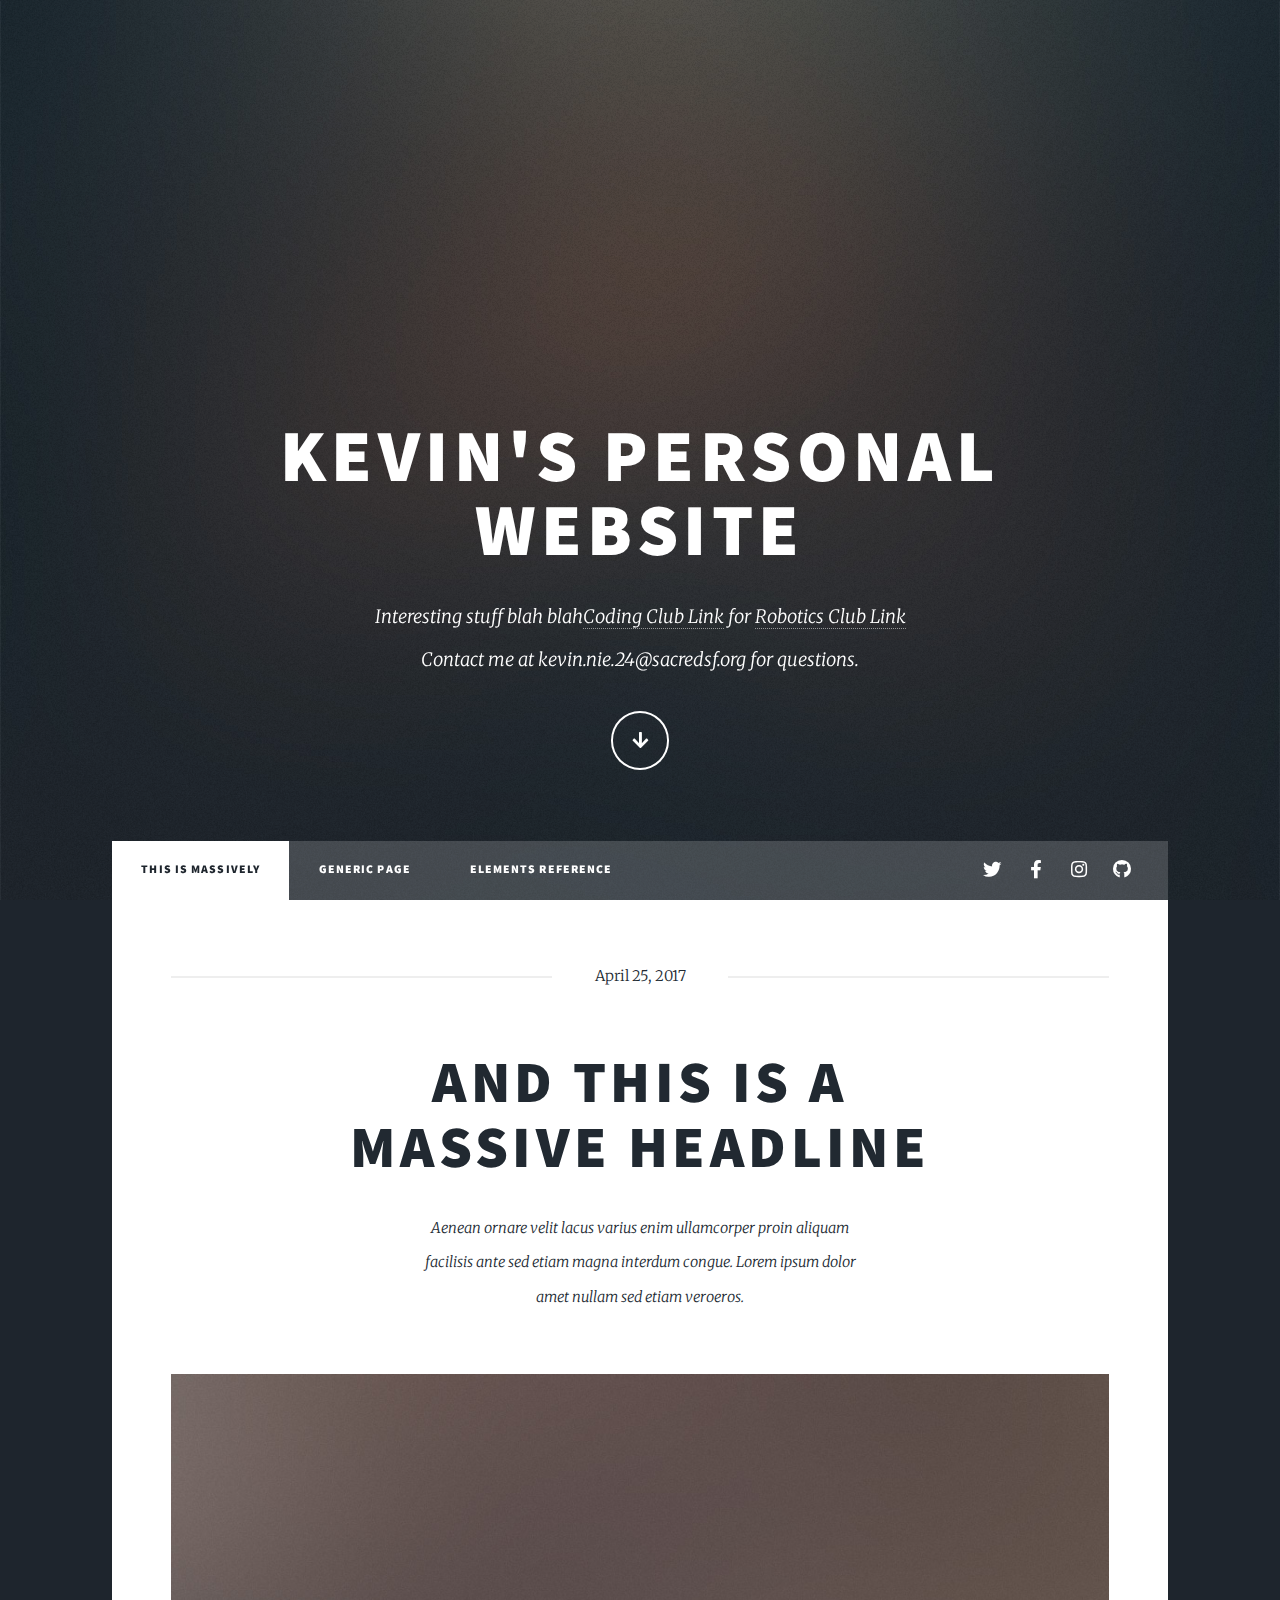
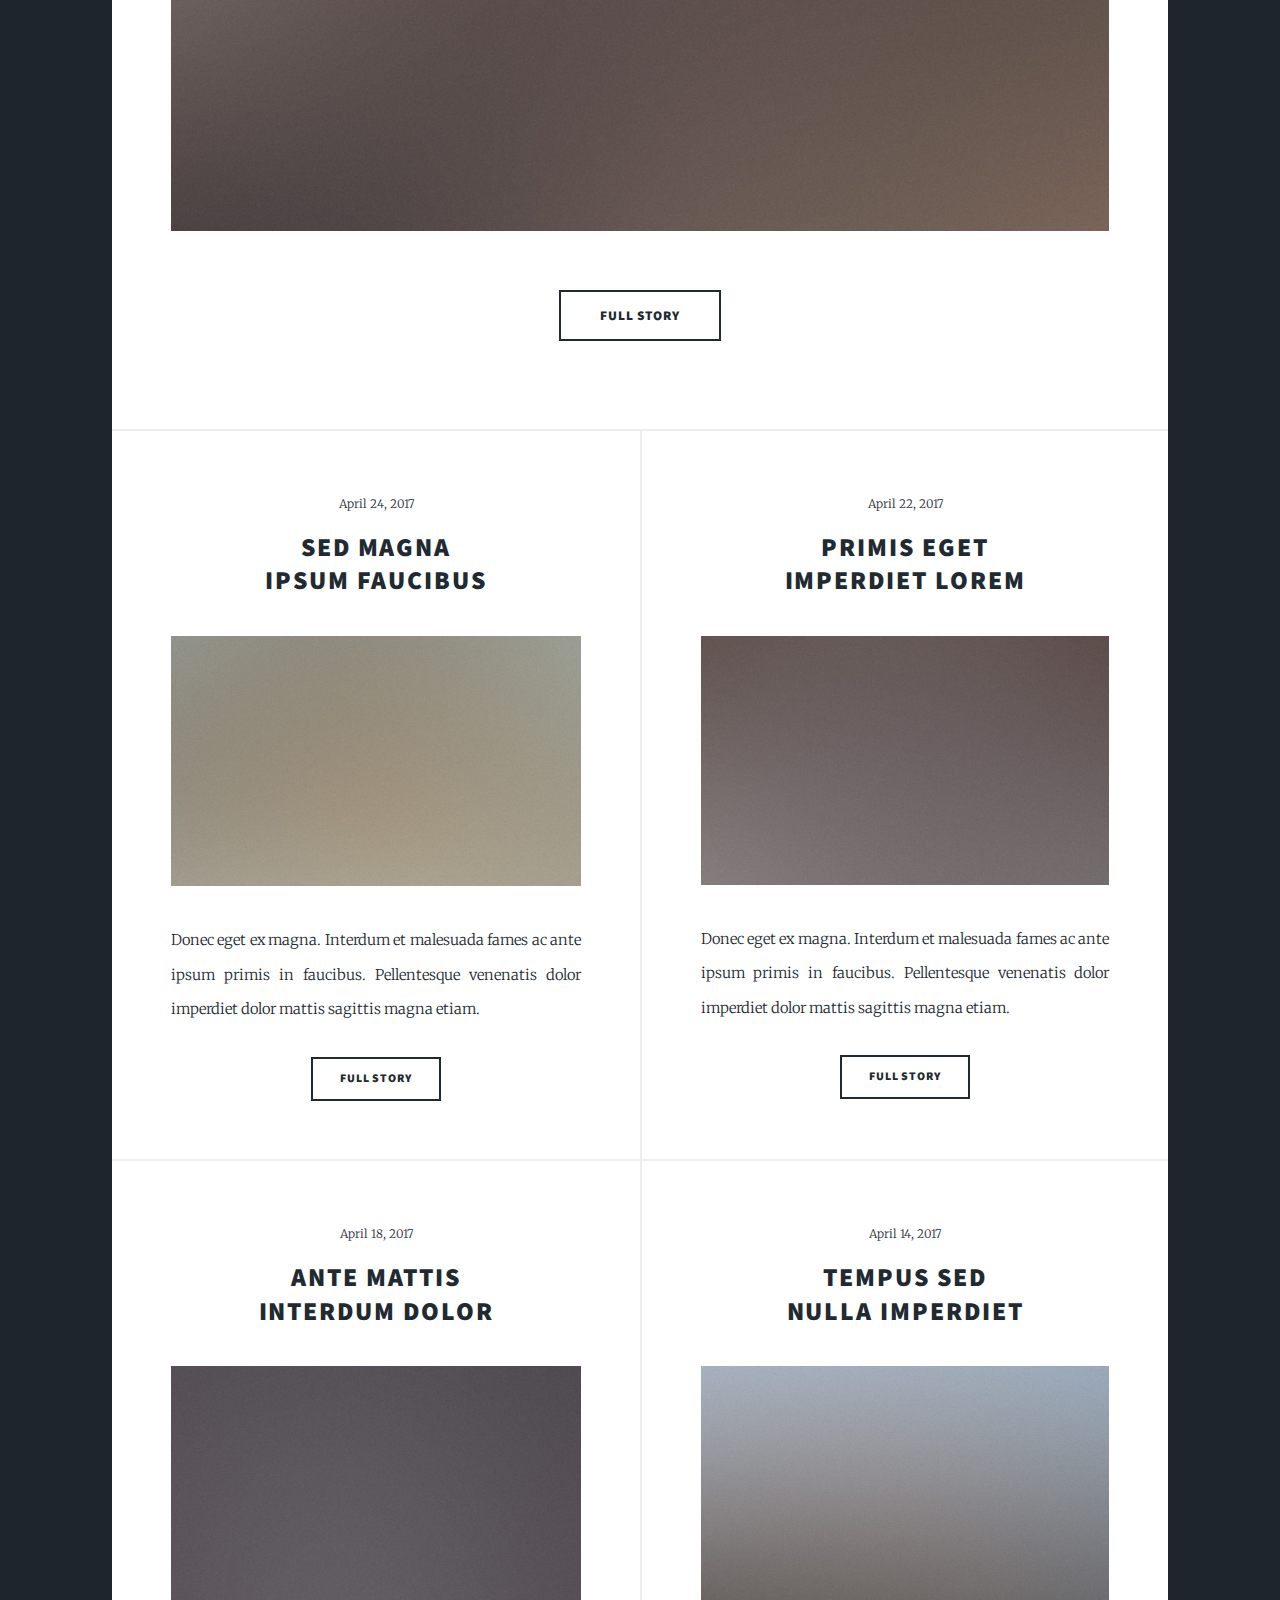
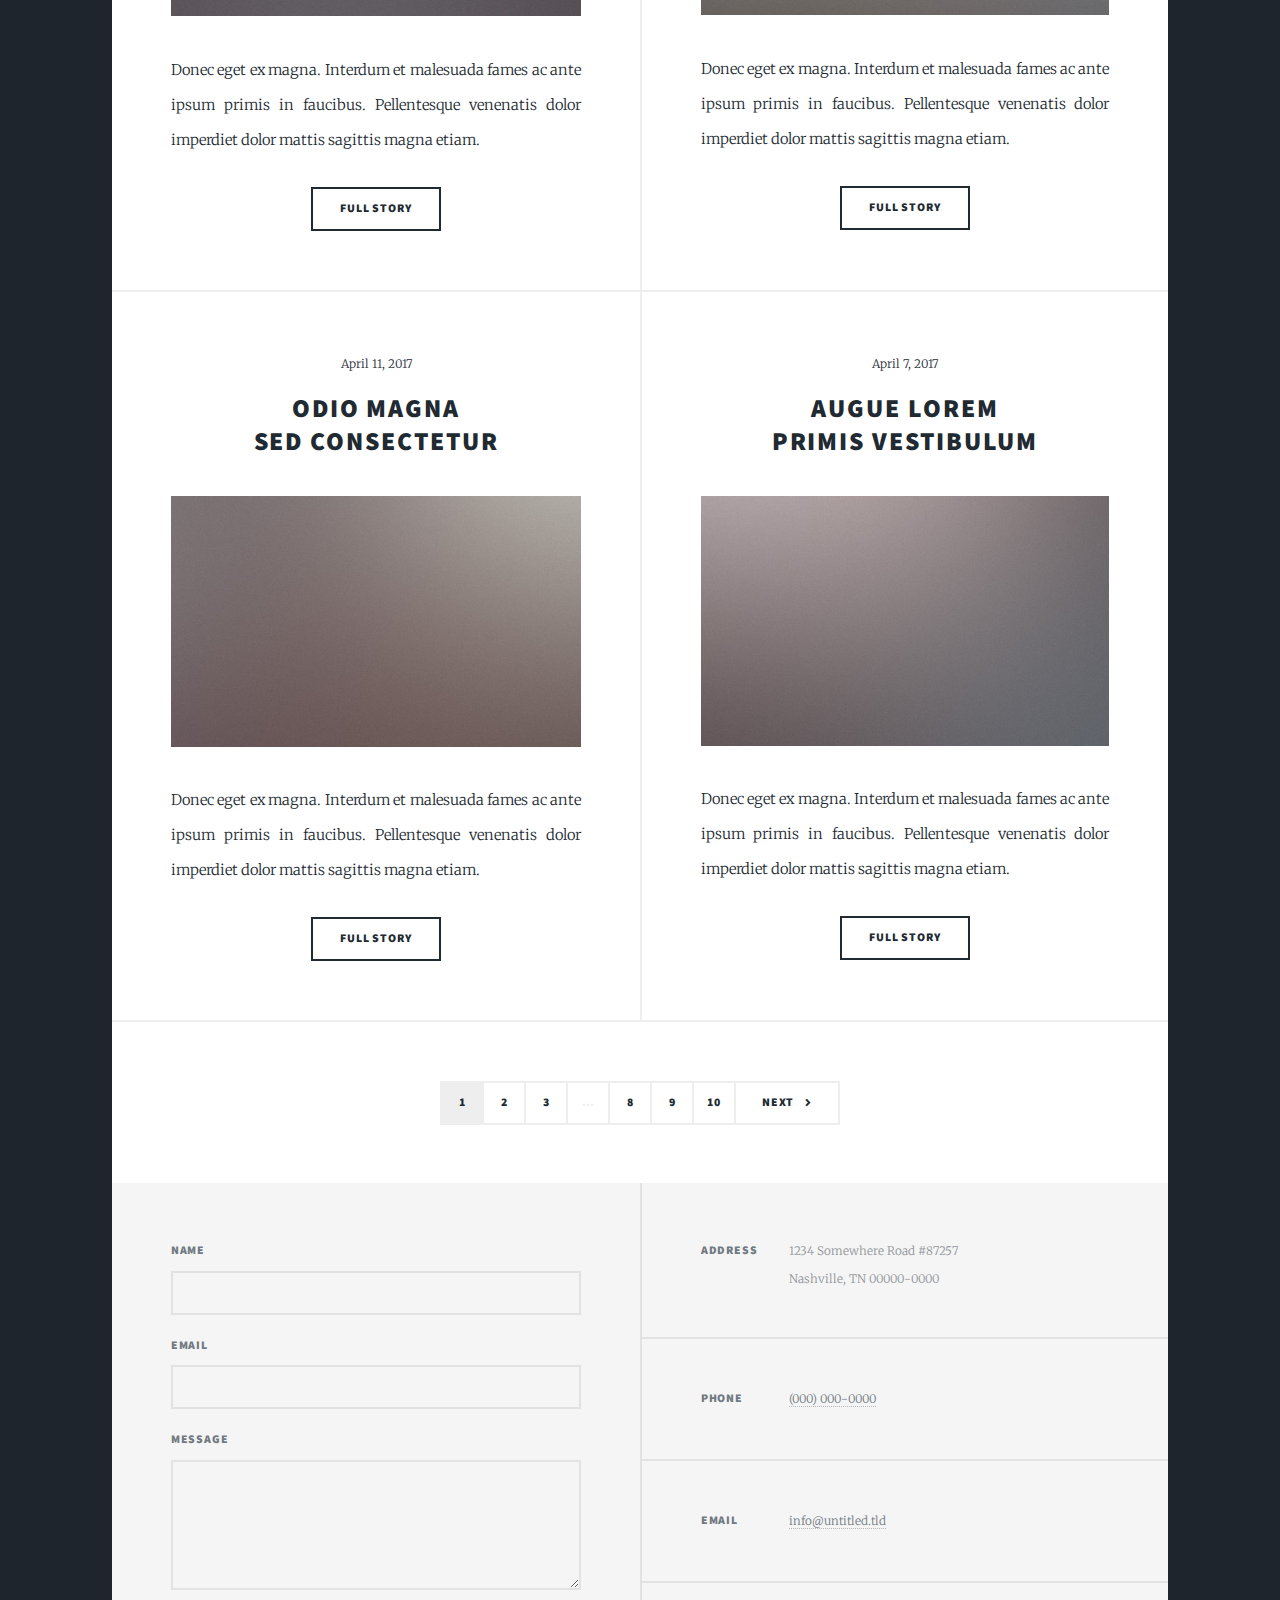
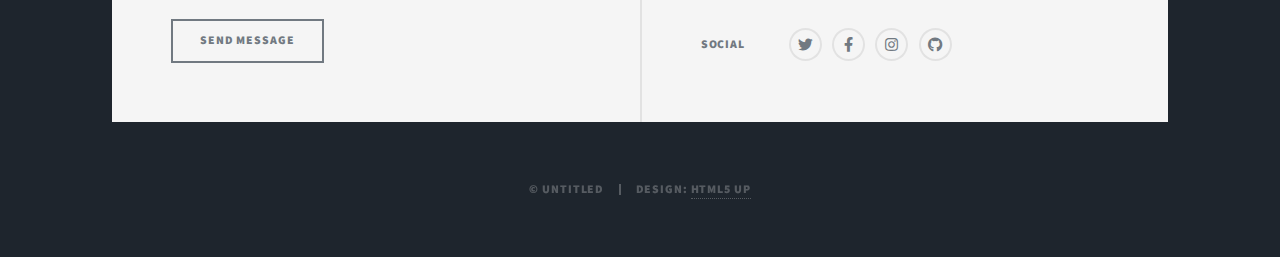
==== index.html @ 1ad4e2f8 "changed personal website" ====
<!DOCTYPE HTML>
<!--
	Massively by HTML5 UP
	html5up.net | @ajlkn
	Free for personal and commercial use under the CCA 3.0 license (html5up.net/license)
-->
<html>
	<head>
		<title>Massively by HTML5 UP</title>
		<meta charset="utf-8" />
		<meta name="viewport" content="width=device-width, initial-scale=1, user-scalable=no" />
		<link rel="stylesheet" href="assets/css/main.css" />
		<noscript><link rel="stylesheet" href="assets/css/noscript.css" /></noscript>
	</head>
	<body class="is-preload">

		<!-- Wrapper -->
			<div id="wrapper" class="fade-in">

				<!-- Intro -->
					<div id="intro">
						<h1>Kevin's Personal <br />
						Website</h1>
						<p>Interesting stuff blah blah<a href="https://docs.google.com/forms/d/12gkztwJCuOfHCFtXxggIib58XMh5OPthTceb1igN64I/edit">Coding Club Link</a> for <a href="https://docs.google.com/forms/d/1BEuZGnrhqdp0suLtoPqMsNqOQ8531nIlMKi5Mox_qfQ/edit">Robotics Club Link</a><br />
						Contact me at kevin.nie.24@sacredsf.org for questions.</p>
						<ul class="actions">
							<li><a href="#header" class="button icon solid solo fa-arrow-down scrolly">Continue</a></li>
						</ul>
					</div>

				<!-- Header -->
					<header id="header">
						<a href="index.html" class="logo">Kevin Nie's website</a>
					</header>

				<!-- Nav -->
					<nav id="nav">
						<ul class="links">
							<li class="active"><a href="index.html">This is Massively</a></li>
							<li><a href="generic.html">Generic Page</a></li>
							<li><a href="elements.html">Elements Reference</a></li>
						</ul>
						<ul class="icons">
							<li><a href="#" class="icon brands fa-twitter"><span class="label">Twitter</span></a></li>
							<li><a href="#" class="icon brands fa-facebook-f"><span class="label">Facebook</span></a></li>
							<li><a href="#" class="icon brands fa-instagram"><span class="label">Instagram</span></a></li>
							<li><a href="#" class="icon brands fa-github"><span class="label">GitHub</span></a></li>
						</ul>
					</nav>

				<!-- Main -->
					<div id="main">

						<!-- Featured Post -->
							<article class="post featured">
								<header class="major">
									<span class="date">April 25, 2017</span>
									<h2><a href="#">And this is a<br />
									massive headline</a></h2>
									<p>Aenean ornare velit lacus varius enim ullamcorper proin aliquam<br />
									facilisis ante sed etiam magna interdum congue. Lorem ipsum dolor<br />
									amet nullam sed etiam veroeros.</p>
								</header>
								<a href="#" class="image main"><img src="images/pic01.jpg" alt="" /></a>
								<ul class="actions special">
									<li><a href="#" class="button large">Full Story</a></li>
								</ul>
							</article>

						<!-- Posts -->
							<section class="posts">
								<article>
									<header>
										<span class="date">April 24, 2017</span>
										<h2><a href="#">Sed magna<br />
										ipsum faucibus</a></h2>
									</header>
									<a href="#" class="image fit"><img src="images/pic02.jpg" alt="" /></a>
									<p>Donec eget ex magna. Interdum et malesuada fames ac ante ipsum primis in faucibus. Pellentesque venenatis dolor imperdiet dolor mattis sagittis magna etiam.</p>
									<ul class="actions special">
										<li><a href="#" class="button">Full Story</a></li>
									</ul>
								</article>
								<article>
									<header>
										<span class="date">April 22, 2017</span>
										<h2><a href="#">Primis eget<br />
										imperdiet lorem</a></h2>
									</header>
									<a href="#" class="image fit"><img src="images/pic03.jpg" alt="" /></a>
									<p>Donec eget ex magna. Interdum et malesuada fames ac ante ipsum primis in faucibus. Pellentesque venenatis dolor imperdiet dolor mattis sagittis magna etiam.</p>
									<ul class="actions special">
										<li><a href="#" class="button">Full Story</a></li>
									</ul>
								</article>
								<article>
									<header>
										<span class="date">April 18, 2017</span>
										<h2><a href="#">Ante mattis<br />
										interdum dolor</a></h2>
									</header>
									<a href="#" class="image fit"><img src="images/pic04.jpg" alt="" /></a>
									<p>Donec eget ex magna. Interdum et malesuada fames ac ante ipsum primis in faucibus. Pellentesque venenatis dolor imperdiet dolor mattis sagittis magna etiam.</p>
									<ul class="actions special">
										<li><a href="#" class="button">Full Story</a></li>
									</ul>
								</article>
								<article>
									<header>
										<span class="date">April 14, 2017</span>
										<h2><a href="#">Tempus sed<br />
										nulla imperdiet</a></h2>
									</header>
									<a href="#" class="image fit"><img src="images/pic05.jpg" alt="" /></a>
									<p>Donec eget ex magna. Interdum et malesuada fames ac ante ipsum primis in faucibus. Pellentesque venenatis dolor imperdiet dolor mattis sagittis magna etiam.</p>
									<ul class="actions special">
										<li><a href="#" class="button">Full Story</a></li>
									</ul>
								</article>
								<article>
									<header>
										<span class="date">April 11, 2017</span>
										<h2><a href="#">Odio magna<br />
										sed consectetur</a></h2>
									</header>
									<a href="#" class="image fit"><img src="images/pic06.jpg" alt="" /></a>
									<p>Donec eget ex magna. Interdum et malesuada fames ac ante ipsum primis in faucibus. Pellentesque venenatis dolor imperdiet dolor mattis sagittis magna etiam.</p>
									<ul class="actions special">
										<li><a href="#" class="button">Full Story</a></li>
									</ul>
								</article>
								<article>
									<header>
										<span class="date">April 7, 2017</span>
										<h2><a href="#">Augue lorem<br />
										primis vestibulum</a></h2>
									</header>
									<a href="#" class="image fit"><img src="images/pic07.jpg" alt="" /></a>
									<p>Donec eget ex magna. Interdum et malesuada fames ac ante ipsum primis in faucibus. Pellentesque venenatis dolor imperdiet dolor mattis sagittis magna etiam.</p>
									<ul class="actions special">
										<li><a href="#" class="button">Full Story</a></li>
									</ul>
								</article>
							</section>

						<!-- Footer -->
							<footer>
								<div class="pagination">
									<!--<a href="#" class="previous">Prev</a>-->
									<a href="#" class="page active">1</a>
									<a href="#" class="page">2</a>
									<a href="#" class="page">3</a>
									<span class="extra">&hellip;</span>
									<a href="#" class="page">8</a>
									<a href="#" class="page">9</a>
									<a href="#" class="page">10</a>
									<a href="#" class="next">Next</a>
								</div>
							</footer>

					</div>

				<!-- Footer -->
					<footer id="footer">
						<section>
							<form method="post" action="#">
								<div class="fields">
									<div class="field">
										<label for="name">Name</label>
										<input type="text" name="name" id="name" />
									</div>
									<div class="field">
										<label for="email">Email</label>
										<input type="text" name="email" id="email" />
									</div>
									<div class="field">
										<label for="message">Message</label>
										<textarea name="message" id="message" rows="3"></textarea>
									</div>
								</div>
								<ul class="actions">
									<li><input type="submit" value="Send Message" /></li>
								</ul>
							</form>
						</section>
						<section class="split contact">
							<section class="alt">
								<h3>Address</h3>
								<p>1234 Somewhere Road #87257<br />
								Nashville, TN 00000-0000</p>
							</section>
							<section>
								<h3>Phone</h3>
								<p><a href="#">(000) 000-0000</a></p>
							</section>
							<section>
								<h3>Email</h3>
								<p><a href="#">info@untitled.tld</a></p>
							</section>
							<section>
								<h3>Social</h3>
								<ul class="icons alt">
									<li><a href="#" class="icon brands alt fa-twitter"><span class="label">Twitter</span></a></li>
									<li><a href="#" class="icon brands alt fa-facebook-f"><span class="label">Facebook</span></a></li>
									<li><a href="#" class="icon brands alt fa-instagram"><span class="label">Instagram</span></a></li>
									<li><a href="#" class="icon brands alt fa-github"><span class="label">GitHub</span></a></li>
								</ul>
							</section>
						</section>
					</footer>

				<!-- Copyright -->
					<div id="copyright">
						<ul><li>&copy; Untitled</li><li>Design: <a href="https://html5up.net">HTML5 UP</a></li></ul>
					</div>

			</div>

		<!-- Scripts -->
			<script src="assets/js/jquery.min.js"></script>
			<script src="assets/js/jquery.scrollex.min.js"></script>
			<script src="assets/js/jquery.scrolly.min.js"></script>
			<script src="assets/js/browser.min.js"></script>
			<script src="assets/js/breakpoints.min.js"></script>
			<script src="assets/js/util.js"></script>
			<script src="assets/js/main.js"></script>

	</body>
</html>
---- assets/css/main.css ----
@import url(fontawesome-all.min.css);
@import url("https://fonts.googleapis.com/css?family=Merriweather:300,700,300italic,700italic|Source+Sans+Pro:900");

/*
	Massively by HTML5 UP
	html5up.net | @ajlkn
	Free for personal and commercial use under the CCA 3.0 license (html5up.net/license)
*/

html, body, div, span, applet, object,
iframe, h1, h2, h3, h4, h5, h6, p, blockquote,
pre, a, abbr, acronym, address, big, cite,
code, del, dfn, em, img, ins, kbd, q, s, samp,
small, strike, strong, sub, sup, tt, var, b,
u, i, center, dl, dt, dd, ol, ul, li, fieldset,
form, label, legend, table, caption, tbody,
tfoot, thead, tr, th, td, article, aside,
canvas, details, embed, figure, figcaption,
footer, header, hgroup, menu, nav, output, ruby,
section, summary, time, mark, audio, video {
	margin: 0;
	padding: 0;
	border: 0;
	font-size: 100%;
	font: inherit;
	vertical-align: baseline;}

article, aside, details, figcaption, figure,
footer, header, hgroup, menu, nav, section {
	display: block;}

body {
	line-height: 1;
}

ol, ul {
	list-style: none;
}

blockquote, q {
	quotes: none;
}

	blockquote:before, blockquote:after, q:before, q:after {
		content: '';
		content: none;
	}

table {
	border-collapse: collapse;
	border-spacing: 0;
}

body {
	-webkit-text-size-adjust: none;
}

mark {
	background-color: transparent;
	color: inherit;
}

input::-moz-focus-inner {
	border: 0;
	padding: 0;
}

input, select, textarea {
	-moz-appearance: none;
	-webkit-appearance: none;
	-ms-appearance: none;
	appearance: none;
}

/* Basic */

	@-ms-viewport {
		width: device-width;
	}

	body {
		-ms-overflow-style: scrollbar;
	}

	@media screen and (max-width: 480px) {

		html, body {
			min-width: 320px;
		}

	}

	html {
		box-sizing: border-box;
	}

	*, *:before, *:after {
		box-sizing: inherit;
	}

	body {
		background-color: #1e252d;
	}

		body.is-preload *, body.is-preload *:before, body.is-preload *:after {
			-moz-animation: none !important;
			-webkit-animation: none !important;
			-ms-animation: none !important;
			animation: none !important;
			-moz-transition: none !important;
			-webkit-transition: none !important;
			-ms-transition: none !important;
			transition: none !important;
		}

/* Type */

	html {
		font-size: 16pt;
	}

		@media screen and (max-width: 1680px) {

			html {
				font-size: 12pt;
			}

		}

		@media screen and (max-width: 1280px) {

			html {
				font-size: 11pt;
			}

		}

		@media screen and (max-width: 360px) {

			html {
				font-size: 10pt;
			}

		}

	body {
		color: #212931;
	}

	body, input, select, textarea {
		font-family: "Merriweather", Georgia, serif;
		font-weight: 300;
		font-size: 1rem;
		line-height: 2.375;
	}

	a {
		-moz-transition: color 0.2s ease-in-out, background-color 0.2s ease-in-out, border-color 0.2s ease-in-out, box-shadow 0.2s ease-in-out;
		-webkit-transition: color 0.2s ease-in-out, background-color 0.2s ease-in-out, border-color 0.2s ease-in-out, box-shadow 0.2s ease-in-out;
		-ms-transition: color 0.2s ease-in-out, background-color 0.2s ease-in-out, border-color 0.2s ease-in-out, box-shadow 0.2s ease-in-out;
		transition: color 0.2s ease-in-out, background-color 0.2s ease-in-out, border-color 0.2s ease-in-out, box-shadow 0.2s ease-in-out;
		border-bottom: dotted 1px;
		text-decoration: none;
	}

		a:hover {
			border-bottom-color: transparent;
		}

	strong, b {
		font-weight: 600;
	}

	em, i {
		font-style: italic;
	}

	p {
		text-align: justify;
		margin: 0 0 2rem 0;
	}

	h1, h2, h3, h4, h5, h6 {
		font-family: "Source Sans Pro", Helvetica, sans-serif;
		font-weight: 900;
		line-height: 1.5;
		letter-spacing: 0.075em;
		text-transform: uppercase;
		margin: 0 0 1rem 0;
	}

		h1 a, h2 a, h3 a, h4 a, h5 a, h6 a {
			border-bottom: 0;
			color: inherit;
			text-decoration: none;
		}

	h1 {
		font-size: 4rem;
		line-height: 1.1;
		margin: 0 0 2rem 0;
	}

	h2 {
		font-size: 1.75rem;
		line-height: 1.3;
		margin: 0 0 1.5rem 0;
	}

	h3 {
		font-size: 1.25rem;
		margin: 0 0 1.5rem 0;
	}

	h4 {
		font-size: 1rem;
	}

	h5 {
		font-size: 0.9rem;
	}

	h6 {
		font-size: 0.8rem;
	}

	sub {
		font-size: 0.8rem;
		position: relative;
		top: 0.5rem;
	}

	sup {
		font-size: 0.8rem;
		position: relative;
		top: -0.5rem;
	}

	blockquote {
		border-left: solid 4px;
		font-style: italic;
		margin: 0 0 2rem 0;
		padding: 0.5rem 0 0.5rem 2rem;
	}

	code {
		border: solid 2px;
		font-family: "Courier New", monospace;
		font-size: 0.9rem;
		margin: 0 0.25rem;
		padding: 0.25rem 0.65rem;
	}

	pre {
		-webkit-overflow-scrolling: touch;
		font-family: "Courier New", monospace;
		font-size: 0.9rem;
		margin: 0 0 2rem 0;
	}

		pre code {
			display: block;
			line-height: 1.75;
			padding: 1rem 1.5rem;
			overflow-x: auto;
		}

	hr {
		border: 0;
		border-bottom: solid 2px;
		margin: 3rem 0;
	}

		hr.major {
			margin: 5rem 0;
		}

	.align-left {
		text-align: left;
	}

	.align-center {
		text-align: center;
	}

	.align-right {
		text-align: right;
	}

	input, select, textarea {
		color: #212931;
	}

	a {
		color: #212931;
		border-bottom-color: rgba(33, 41, 49, 0.5);
	}

		a:hover {
			border-bottom-color: transparent;
			color: #18bfef !important;
		}

	strong, b {
		color: #212931;
	}

	h1, h2, h3, h4, h5, h6 {
		color: #212931;
	}

	blockquote {
		border-left-color: #eeeeee;
	}

	code {
		background: rgba(220, 220, 220, 0.25);
		border-color: #eeeeee;
	}

	hr {
		border-bottom-color: #eeeeee;
	}

/* Row */

	.row {
		display: flex;
		flex-wrap: wrap;
		box-sizing: border-box;
		align-items: stretch;
	}

		.row > * {
			box-sizing: border-box;
		}

		.row.gtr-uniform > * > :last-child {
			margin-bottom: 0;
		}

		.row.aln-left {
			justify-content: flex-start;
		}

		.row.aln-center {
			justify-content: center;
		}

		.row.aln-right {
			justify-content: flex-end;
		}

		.row.aln-top {
			align-items: flex-start;
		}

		.row.aln-middle {
			align-items: center;
		}

		.row.aln-bottom {
			align-items: flex-end;
		}

		.row > .imp {
			order: -1;
		}

		.row > .col-1 {
			width: 8.33333%;
		}

		.row > .off-1 {
			margin-left: 8.33333%;
		}

		.row > .col-2 {
			width: 16.66667%;
		}

		.row > .off-2 {
			margin-left: 16.66667%;
		}

		.row > .col-3 {
			width: 25%;
		}

		.row > .off-3 {
			margin-left: 25%;
		}

		.row > .col-4 {
			width: 33.33333%;
		}

		.row > .off-4 {
			margin-left: 33.33333%;
		}

		.row > .col-5 {
			width: 41.66667%;
		}

		.row > .off-5 {
			margin-left: 41.66667%;
		}

		.row > .col-6 {
			width: 50%;
		}

		.row > .off-6 {
			margin-left: 50%;
		}

		.row > .col-7 {
			width: 58.33333%;
		}

		.row > .off-7 {
			margin-left: 58.33333%;
		}

		.row > .col-8 {
			width: 66.66667%;
		}

		.row > .off-8 {
			margin-left: 66.66667%;
		}

		.row > .col-9 {
			width: 75%;
		}

		.row > .off-9 {
			margin-left: 75%;
		}

		.row > .col-10 {
			width: 83.33333%;
		}

		.row > .off-10 {
			margin-left: 83.33333%;
		}

		.row > .col-11 {
			width: 91.66667%;
		}

		.row > .off-11 {
			margin-left: 91.66667%;
		}

		.row > .col-12 {
			width: 100%;
		}

		.row > .off-12 {
			margin-left: 100%;
		}

		.row.gtr-0 {
			margin-top: 0;
			margin-left: 0rem;
		}

			.row.gtr-0 > * {
				padding: 0 0 0 0rem;
			}

			.row.gtr-0.gtr-uniform {
				margin-top: 0rem;
			}

				.row.gtr-0.gtr-uniform > * {
					padding-top: 0rem;
				}

		.row.gtr-25 {
			margin-top: 0;
			margin-left: -0.375rem;
		}

			.row.gtr-25 > * {
				padding: 0 0 0 0.375rem;
			}

			.row.gtr-25.gtr-uniform {
				margin-top: -0.375rem;
			}

				.row.gtr-25.gtr-uniform > * {
					padding-top: 0.375rem;
				}

		.row.gtr-50 {
			margin-top: 0;
			margin-left: -0.75rem;
		}

			.row.gtr-50 > * {
				padding: 0 0 0 0.75rem;
			}

			.row.gtr-50.gtr-uniform {
				margin-top: -0.75rem;
			}

				.row.gtr-50.gtr-uniform > * {
					padding-top: 0.75rem;
				}

		.row {
			margin-top: 0;
			margin-left: -1.5rem;
		}

			.row > * {
				padding: 0 0 0 1.5rem;
			}

			.row.gtr-uniform {
				margin-top: -1.5rem;
			}

				.row.gtr-uniform > * {
					padding-top: 1.5rem;
				}

		.row.gtr-150 {
			margin-top: 0;
			margin-left: -2.25rem;
		}

			.row.gtr-150 > * {
				padding: 0 0 0 2.25rem;
			}

			.row.gtr-150.gtr-uniform {
				margin-top: -2.25rem;
			}

				.row.gtr-150.gtr-uniform > * {
					padding-top: 2.25rem;
				}

		.row.gtr-200 {
			margin-top: 0;
			margin-left: -3rem;
		}

			.row.gtr-200 > * {
				padding: 0 0 0 3rem;
			}

			.row.gtr-200.gtr-uniform {
				margin-top: -3rem;
			}

				.row.gtr-200.gtr-uniform > * {
					padding-top: 3rem;
				}

		@media screen and (max-width: 1680px) {

			.row {
				display: flex;
				flex-wrap: wrap;
				box-sizing: border-box;
				align-items: stretch;
			}

				.row > * {
					box-sizing: border-box;
				}

				.row.gtr-uniform > * > :last-child {
					margin-bottom: 0;
				}

				.row.aln-left {
					justify-content: flex-start;
				}

				.row.aln-center {
					justify-content: center;
				}

				.row.aln-right {
					justify-content: flex-end;
				}

				.row.aln-top {
					align-items: flex-start;
				}

				.row.aln-middle {
					align-items: center;
				}

				.row.aln-bottom {
					align-items: flex-end;
				}

				.row > .imp-xlarge {
					order: -1;
				}

				.row > .col-1-xlarge {
					width: 8.33333%;
				}

				.row > .off-1-xlarge {
					margin-left: 8.33333%;
				}

				.row > .col-2-xlarge {
					width: 16.66667%;
				}

				.row > .off-2-xlarge {
					margin-left: 16.66667%;
				}

				.row > .col-3-xlarge {
					width: 25%;
				}

				.row > .off-3-xlarge {
					margin-left: 25%;
				}

				.row > .col-4-xlarge {
					width: 33.33333%;
				}

				.row > .off-4-xlarge {
					margin-left: 33.33333%;
				}

				.row > .col-5-xlarge {
					width: 41.66667%;
				}

				.row > .off-5-xlarge {
					margin-left: 41.66667%;
				}

				.row > .col-6-xlarge {
					width: 50%;
				}

				.row > .off-6-xlarge {
					margin-left: 50%;
				}

				.row > .col-7-xlarge {
					width: 58.33333%;
				}

				.row > .off-7-xlarge {
					margin-left: 58.33333%;
				}

				.row > .col-8-xlarge {
					width: 66.66667%;
				}

				.row > .off-8-xlarge {
					margin-left: 66.66667%;
				}

				.row > .col-9-xlarge {
					width: 75%;
				}

				.row > .off-9-xlarge {
					margin-left: 75%;
				}

				.row > .col-10-xlarge {
					width: 83.33333%;
				}

				.row > .off-10-xlarge {
					margin-left: 83.33333%;
				}

				.row > .col-11-xlarge {
					width: 91.66667%;
				}

				.row > .off-11-xlarge {
					margin-left: 91.66667%;
				}

				.row > .col-12-xlarge {
					width: 100%;
				}

				.row > .off-12-xlarge {
					margin-left: 100%;
				}

				.row.gtr-0 {
					margin-top: 0;
					margin-left: 0rem;
				}

					.row.gtr-0 > * {
						padding: 0 0 0 0rem;
					}

					.row.gtr-0.gtr-uniform {
						margin-top: 0rem;
					}

						.row.gtr-0.gtr-uniform > * {
							padding-top: 0rem;
						}

				.row.gtr-25 {
					margin-top: 0;
					margin-left: -0.375rem;
				}

					.row.gtr-25 > * {
						padding: 0 0 0 0.375rem;
					}

					.row.gtr-25.gtr-uniform {
						margin-top: -0.375rem;
					}

						.row.gtr-25.gtr-uniform > * {
							padding-top: 0.375rem;
						}

				.row.gtr-50 {
					margin-top: 0;
					margin-left: -0.75rem;
				}

					.row.gtr-50 > * {
						padding: 0 0 0 0.75rem;
					}

					.row.gtr-50.gtr-uniform {
						margin-top: -0.75rem;
					}

						.row.gtr-50.gtr-uniform > * {
							padding-top: 0.75rem;
						}

				.row {
					margin-top: 0;
					margin-left: -1.5rem;
				}

					.row > * {
						padding: 0 0 0 1.5rem;
					}

					.row.gtr-uniform {
						margin-top: -1.5rem;
					}

						.row.gtr-uniform > * {
							padding-top: 1.5rem;
						}

				.row.gtr-150 {
					margin-top: 0;
					margin-left: -2.25rem;
				}

					.row.gtr-150 > * {
						padding: 0 0 0 2.25rem;
					}

					.row.gtr-150.gtr-uniform {
						margin-top: -2.25rem;
					}

						.row.gtr-150.gtr-uniform > * {
							padding-top: 2.25rem;
						}

				.row.gtr-200 {
					margin-top: 0;
					margin-left: -3rem;
				}

					.row.gtr-200 > * {
						padding: 0 0 0 3rem;
					}

					.row.gtr-200.gtr-uniform {
						margin-top: -3rem;
					}

						.row.gtr-200.gtr-uniform > * {
							padding-top: 3rem;
						}

		}

		@media screen and (max-width: 1280px) {

			.row {
				display: flex;
				flex-wrap: wrap;
				box-sizing: border-box;
				align-items: stretch;
			}

				.row > * {
					box-sizing: border-box;
				}

				.row.gtr-uniform > * > :last-child {
					margin-bottom: 0;
				}

				.row.aln-left {
					justify-content: flex-start;
				}

				.row.aln-center {
					justify-content: center;
				}

				.row.aln-right {
					justify-content: flex-end;
				}

				.row.aln-top {
					align-items: flex-start;
				}

				.row.aln-middle {
					align-items: center;
				}

				.row.aln-bottom {
					align-items: flex-end;
				}

				.row > .imp-large {
					order: -1;
				}

				.row > .col-1-large {
					width: 8.33333%;
				}

				.row > .off-1-large {
					margin-left: 8.33333%;
				}

				.row > .col-2-large {
					width: 16.66667%;
				}

				.row > .off-2-large {
					margin-left: 16.66667%;
				}

				.row > .col-3-large {
					width: 25%;
				}

				.row > .off-3-large {
					margin-left: 25%;
				}

				.row > .col-4-large {
					width: 33.33333%;
				}

				.row > .off-4-large {
					margin-left: 33.33333%;
				}

				.row > .col-5-large {
					width: 41.66667%;
				}

				.row > .off-5-large {
					margin-left: 41.66667%;
				}

				.row > .col-6-large {
					width: 50%;
				}

				.row > .off-6-large {
					margin-left: 50%;
				}

				.row > .col-7-large {
					width: 58.33333%;
				}

				.row > .off-7-large {
					margin-left: 58.33333%;
				}

				.row > .col-8-large {
					width: 66.66667%;
				}

				.row > .off-8-large {
					margin-left: 66.66667%;
				}

				.row > .col-9-large {
					width: 75%;
				}

				.row > .off-9-large {
					margin-left: 75%;
				}

				.row > .col-10-large {
					width: 83.33333%;
				}

				.row > .off-10-large {
					margin-left: 83.33333%;
				}

				.row > .col-11-large {
					width: 91.66667%;
				}

				.row > .off-11-large {
					margin-left: 91.66667%;
				}

				.row > .col-12-large {
					width: 100%;
				}

				.row > .off-12-large {
					margin-left: 100%;
				}

				.row.gtr-0 {
					margin-top: 0;
					margin-left: 0rem;
				}

					.row.gtr-0 > * {
						padding: 0 0 0 0rem;
					}

					.row.gtr-0.gtr-uniform {
						margin-top: 0rem;
					}

						.row.gtr-0.gtr-uniform > * {
							padding-top: 0rem;
						}

				.row.gtr-25 {
					margin-top: 0;
					margin-left: -0.375rem;
				}

					.row.gtr-25 > * {
						padding: 0 0 0 0.375rem;
					}

					.row.gtr-25.gtr-uniform {
						margin-top: -0.375rem;
					}

						.row.gtr-25.gtr-uniform > * {
							padding-top: 0.375rem;
						}

				.row.gtr-50 {
					margin-top: 0;
					margin-left: -0.75rem;
				}

					.row.gtr-50 > * {
						padding: 0 0 0 0.75rem;
					}

					.row.gtr-50.gtr-uniform {
						margin-top: -0.75rem;
					}

						.row.gtr-50.gtr-uniform > * {
							padding-top: 0.75rem;
						}

				.row {
					margin-top: 0;
					margin-left: -1.5rem;
				}

					.row > * {
						padding: 0 0 0 1.5rem;
					}

					.row.gtr-uniform {
						margin-top: -1.5rem;
					}

						.row.gtr-uniform > * {
							padding-top: 1.5rem;
						}

				.row.gtr-150 {
					margin-top: 0;
					margin-left: -2.25rem;
				}

					.row.gtr-150 > * {
						padding: 0 0 0 2.25rem;
					}

					.row.gtr-150.gtr-uniform {
						margin-top: -2.25rem;
					}

						.row.gtr-150.gtr-uniform > * {
							padding-top: 2.25rem;
						}

				.row.gtr-200 {
					margin-top: 0;
					margin-left: -3rem;
				}

					.row.gtr-200 > * {
						padding: 0 0 0 3rem;
					}

					.row.gtr-200.gtr-uniform {
						margin-top: -3rem;
					}

						.row.gtr-200.gtr-uniform > * {
							padding-top: 3rem;
						}

		}

		@media screen and (max-width: 980px) {

			.row {
				display: flex;
				flex-wrap: wrap;
				box-sizing: border-box;
				align-items: stretch;
			}

				.row > * {
					box-sizing: border-box;
				}

				.row.gtr-uniform > * > :last-child {
					margin-bottom: 0;
				}

				.row.aln-left {
					justify-content: flex-start;
				}

				.row.aln-center {
					justify-content: center;
				}

				.row.aln-right {
					justify-content: flex-end;
				}

				.row.aln-top {
					align-items: flex-start;
				}

				.row.aln-middle {
					align-items: center;
				}

				.row.aln-bottom {
					align-items: flex-end;
				}

				.row > .imp-medium {
					order: -1;
				}

				.row > .col-1-medium {
					width: 8.33333%;
				}

				.row > .off-1-medium {
					margin-left: 8.33333%;
				}

				.row > .col-2-medium {
					width: 16.66667%;
				}

				.row > .off-2-medium {
					margin-left: 16.66667%;
				}

				.row > .col-3-medium {
					width: 25%;
				}

				.row > .off-3-medium {
					margin-left: 25%;
				}

				.row > .col-4-medium {
					width: 33.33333%;
				}

				.row > .off-4-medium {
					margin-left: 33.33333%;
				}

				.row > .col-5-medium {
					width: 41.66667%;
				}

				.row > .off-5-medium {
					margin-left: 41.66667%;
				}

				.row > .col-6-medium {
					width: 50%;
				}

				.row > .off-6-medium {
					margin-left: 50%;
				}

				.row > .col-7-medium {
					width: 58.33333%;
				}

				.row > .off-7-medium {
					margin-left: 58.33333%;
				}

				.row > .col-8-medium {
					width: 66.66667%;
				}

				.row > .off-8-medium {
					margin-left: 66.66667%;
				}

				.row > .col-9-medium {
					width: 75%;
				}

				.row > .off-9-medium {
					margin-left: 75%;
				}

				.row > .col-10-medium {
					width: 83.33333%;
				}

				.row > .off-10-medium {
					margin-left: 83.33333%;
				}

				.row > .col-11-medium {
					width: 91.66667%;
				}

				.row > .off-11-medium {
					margin-left: 91.66667%;
				}

				.row > .col-12-medium {
					width: 100%;
				}

				.row > .off-12-medium {
					margin-left: 100%;
				}

				.row.gtr-0 {
					margin-top: 0;
					margin-left: 0rem;
				}

					.row.gtr-0 > * {
						padding: 0 0 0 0rem;
					}

					.row.gtr-0.gtr-uniform {
						margin-top: 0rem;
					}

						.row.gtr-0.gtr-uniform > * {
							padding-top: 0rem;
						}

				.row.gtr-25 {
					margin-top: 0;
					margin-left: -0.375rem;
				}

					.row.gtr-25 > * {
						padding: 0 0 0 0.375rem;
					}

					.row.gtr-25.gtr-uniform {
						margin-top: -0.375rem;
					}

						.row.gtr-25.gtr-uniform > * {
							padding-top: 0.375rem;
						}

				.row.gtr-50 {
					margin-top: 0;
					margin-left: -0.75rem;
				}

					.row.gtr-50 > * {
						padding: 0 0 0 0.75rem;
					}

					.row.gtr-50.gtr-uniform {
						margin-top: -0.75rem;
					}

						.row.gtr-50.gtr-uniform > * {
							padding-top: 0.75rem;
						}

				.row {
					margin-top: 0;
					margin-left: -1.5rem;
				}

					.row > * {
						padding: 0 0 0 1.5rem;
					}

					.row.gtr-uniform {
						margin-top: -1.5rem;
					}

						.row.gtr-uniform > * {
							padding-top: 1.5rem;
						}

				.row.gtr-150 {
					margin-top: 0;
					margin-left: -2.25rem;
				}

					.row.gtr-150 > * {
						padding: 0 0 0 2.25rem;
					}

					.row.gtr-150.gtr-uniform {
						margin-top: -2.25rem;
					}

						.row.gtr-150.gtr-uniform > * {
							padding-top: 2.25rem;
						}

				.row.gtr-200 {
					margin-top: 0;
					margin-left: -3rem;
				}

					.row.gtr-200 > * {
						padding: 0 0 0 3rem;
					}

					.row.gtr-200.gtr-uniform {
						margin-top: -3rem;
					}

						.row.gtr-200.gtr-uniform > * {
							padding-top: 3rem;
						}

		}

		@media screen and (max-width: 736px) {

			.row {
				display: flex;
				flex-wrap: wrap;
				box-sizing: border-box;
				align-items: stretch;
			}

				.row > * {
					box-sizing: border-box;
				}

				.row.gtr-uniform > * > :last-child {
					margin-bottom: 0;
				}

				.row.aln-left {
					justify-content: flex-start;
				}

				.row.aln-center {
					justify-content: center;
				}

				.row.aln-right {
					justify-content: flex-end;
				}

				.row.aln-top {
					align-items: flex-start;
				}

				.row.aln-middle {
					align-items: center;
				}

				.row.aln-bottom {
					align-items: flex-end;
				}

				.row > .imp-small {
					order: -1;
				}

				.row > .col-1-small {
					width: 8.33333%;
				}

				.row > .off-1-small {
					margin-left: 8.33333%;
				}

				.row > .col-2-small {
					width: 16.66667%;
				}

				.row > .off-2-small {
					margin-left: 16.66667%;
				}

				.row > .col-3-small {
					width: 25%;
				}

				.row > .off-3-small {
					margin-left: 25%;
				}

				.row > .col-4-small {
					width: 33.33333%;
				}

				.row > .off-4-small {
					margin-left: 33.33333%;
				}

				.row > .col-5-small {
					width: 41.66667%;
				}

				.row > .off-5-small {
					margin-left: 41.66667%;
				}

				.row > .col-6-small {
					width: 50%;
				}

				.row > .off-6-small {
					margin-left: 50%;
				}

				.row > .col-7-small {
					width: 58.33333%;
				}

				.row > .off-7-small {
					margin-left: 58.33333%;
				}

				.row > .col-8-small {
					width: 66.66667%;
				}

				.row > .off-8-small {
					margin-left: 66.66667%;
				}

				.row > .col-9-small {
					width: 75%;
				}

				.row > .off-9-small {
					margin-left: 75%;
				}

				.row > .col-10-small {
					width: 83.33333%;
				}

				.row > .off-10-small {
					margin-left: 83.33333%;
				}

				.row > .col-11-small {
					width: 91.66667%;
				}

				.row > .off-11-small {
					margin-left: 91.66667%;
				}

				.row > .col-12-small {
					width: 100%;
				}

				.row > .off-12-small {
					margin-left: 100%;
				}

				.row.gtr-0 {
					margin-top: 0;
					margin-left: 0rem;
				}

					.row.gtr-0 > * {
						padding: 0 0 0 0rem;
					}

					.row.gtr-0.gtr-uniform {
						margin-top: 0rem;
					}

						.row.gtr-0.gtr-uniform > * {
							padding-top: 0rem;
						}

				.row.gtr-25 {
					margin-top: 0;
					margin-left: -0.375rem;
				}

					.row.gtr-25 > * {
						padding: 0 0 0 0.375rem;
					}

					.row.gtr-25.gtr-uniform {
						margin-top: -0.375rem;
					}

						.row.gtr-25.gtr-uniform > * {
							padding-top: 0.375rem;
						}

				.row.gtr-50 {
					margin-top: 0;
					margin-left: -0.75rem;
				}

					.row.gtr-50 > * {
						padding: 0 0 0 0.75rem;
					}

					.row.gtr-50.gtr-uniform {
						margin-top: -0.75rem;
					}

						.row.gtr-50.gtr-uniform > * {
							padding-top: 0.75rem;
						}

				.row {
					margin-top: 0;
					margin-left: -1.5rem;
				}

					.row > * {
						padding: 0 0 0 1.5rem;
					}

					.row.gtr-uniform {
						margin-top: -1.5rem;
					}

						.row.gtr-uniform > * {
							padding-top: 1.5rem;
						}

				.row.gtr-150 {
					margin-top: 0;
					margin-left: -2.25rem;
				}

					.row.gtr-150 > * {
						padding: 0 0 0 2.25rem;
					}

					.row.gtr-150.gtr-uniform {
						margin-top: -2.25rem;
					}

						.row.gtr-150.gtr-uniform > * {
							padding-top: 2.25rem;
						}

				.row.gtr-200 {
					margin-top: 0;
					margin-left: -3rem;
				}

					.row.gtr-200 > * {
						padding: 0 0 0 3rem;
					}

					.row.gtr-200.gtr-uniform {
						margin-top: -3rem;
					}

						.row.gtr-200.gtr-uniform > * {
							padding-top: 3rem;
						}

		}

		@media screen and (max-width: 480px) {

			.row {
				display: flex;
				flex-wrap: wrap;
				box-sizing: border-box;
				align-items: stretch;
			}

				.row > * {
					box-sizing: border-box;
				}

				.row.gtr-uniform > * > :last-child {
					margin-bottom: 0;
				}

				.row.aln-left {
					justify-content: flex-start;
				}

				.row.aln-center {
					justify-content: center;
				}

				.row.aln-right {
					justify-content: flex-end;
				}

				.row.aln-top {
					align-items: flex-start;
				}

				.row.aln-middle {
					align-items: center;
				}

				.row.aln-bottom {
					align-items: flex-end;
				}

				.row > .imp-xsmall {
					order: -1;
				}

				.row > .col-1-xsmall {
					width: 8.33333%;
				}

				.row > .off-1-xsmall {
					margin-left: 8.33333%;
				}

				.row > .col-2-xsmall {
					width: 16.66667%;
				}

				.row > .off-2-xsmall {
					margin-left: 16.66667%;
				}

				.row > .col-3-xsmall {
					width: 25%;
				}

				.row > .off-3-xsmall {
					margin-left: 25%;
				}

				.row > .col-4-xsmall {
					width: 33.33333%;
				}

				.row > .off-4-xsmall {
					margin-left: 33.33333%;
				}

				.row > .col-5-xsmall {
					width: 41.66667%;
				}

				.row > .off-5-xsmall {
					margin-left: 41.66667%;
				}

				.row > .col-6-xsmall {
					width: 50%;
				}

				.row > .off-6-xsmall {
					margin-left: 50%;
				}

				.row > .col-7-xsmall {
					width: 58.33333%;
				}

				.row > .off-7-xsmall {
					margin-left: 58.33333%;
				}

				.row > .col-8-xsmall {
					width: 66.66667%;
				}

				.row > .off-8-xsmall {
					margin-left: 66.66667%;
				}

				.row > .col-9-xsmall {
					width: 75%;
				}

				.row > .off-9-xsmall {
					margin-left: 75%;
				}

				.row > .col-10-xsmall {
					width: 83.33333%;
				}

				.row > .off-10-xsmall {
					margin-left: 83.33333%;
				}

				.row > .col-11-xsmall {
					width: 91.66667%;
				}

				.row > .off-11-xsmall {
					margin-left: 91.66667%;
				}

				.row > .col-12-xsmall {
					width: 100%;
				}

				.row > .off-12-xsmall {
					margin-left: 100%;
				}

				.row.gtr-0 {
					margin-top: 0;
					margin-left: 0rem;
				}

					.row.gtr-0 > * {
						padding: 0 0 0 0rem;
					}

					.row.gtr-0.gtr-uniform {
						margin-top: 0rem;
					}

						.row.gtr-0.gtr-uniform > * {
							padding-top: 0rem;
						}

				.row.gtr-25 {
					margin-top: 0;
					margin-left: -0.375rem;
				}

					.row.gtr-25 > * {
						padding: 0 0 0 0.375rem;
					}

					.row.gtr-25.gtr-uniform {
						margin-top: -0.375rem;
					}

						.row.gtr-25.gtr-uniform > * {
							padding-top: 0.375rem;
						}

				.row.gtr-50 {
					margin-top: 0;
					margin-left: -0.75rem;
				}

					.row.gtr-50 > * {
						padding: 0 0 0 0.75rem;
					}

					.row.gtr-50.gtr-uniform {
						margin-top: -0.75rem;
					}

						.row.gtr-50.gtr-uniform > * {
							padding-top: 0.75rem;
						}

				.row {
					margin-top: 0;
					margin-left: -1.5rem;
				}

					.row > * {
						padding: 0 0 0 1.5rem;
					}

					.row.gtr-uniform {
						margin-top: -1.5rem;
					}

						.row.gtr-uniform > * {
							padding-top: 1.5rem;
						}

				.row.gtr-150 {
					margin-top: 0;
					margin-left: -2.25rem;
				}

					.row.gtr-150 > * {
						padding: 0 0 0 2.25rem;
					}

					.row.gtr-150.gtr-uniform {
						margin-top: -2.25rem;
					}

						.row.gtr-150.gtr-uniform > * {
							padding-top: 2.25rem;
						}

				.row.gtr-200 {
					margin-top: 0;
					margin-left: -3rem;
				}

					.row.gtr-200 > * {
						padding: 0 0 0 3rem;
					}

					.row.gtr-200.gtr-uniform {
						margin-top: -3rem;
					}

						.row.gtr-200.gtr-uniform > * {
							padding-top: 3rem;
						}

		}

		@media screen and (max-width: 360px) {

			.row {
				display: flex;
				flex-wrap: wrap;
				box-sizing: border-box;
				align-items: stretch;
			}

				.row > * {
					box-sizing: border-box;
				}

				.row.gtr-uniform > * > :last-child {
					margin-bottom: 0;
				}

				.row.aln-left {
					justify-content: flex-start;
				}

				.row.aln-center {
					justify-content: center;
				}

				.row.aln-right {
					justify-content: flex-end;
				}

				.row.aln-top {
					align-items: flex-start;
				}

				.row.aln-middle {
					align-items: center;
				}

				.row.aln-bottom {
					align-items: flex-end;
				}

				.row > .imp-xxsmall {
					order: -1;
				}

				.row > .col-1-xxsmall {
					width: 8.33333%;
				}

				.row > .off-1-xxsmall {
					margin-left: 8.33333%;
				}

				.row > .col-2-xxsmall {
					width: 16.66667%;
				}

				.row > .off-2-xxsmall {
					margin-left: 16.66667%;
				}

				.row > .col-3-xxsmall {
					width: 25%;
				}

				.row > .off-3-xxsmall {
					margin-left: 25%;
				}

				.row > .col-4-xxsmall {
					width: 33.33333%;
				}

				.row > .off-4-xxsmall {
					margin-left: 33.33333%;
				}

				.row > .col-5-xxsmall {
					width: 41.66667%;
				}

				.row > .off-5-xxsmall {
					margin-left: 41.66667%;
				}

				.row > .col-6-xxsmall {
					width: 50%;
				}

				.row > .off-6-xxsmall {
					margin-left: 50%;
				}

				.row > .col-7-xxsmall {
					width: 58.33333%;
				}

				.row > .off-7-xxsmall {
					margin-left: 58.33333%;
				}

				.row > .col-8-xxsmall {
					width: 66.66667%;
				}

				.row > .off-8-xxsmall {
					margin-left: 66.66667%;
				}

				.row > .col-9-xxsmall {
					width: 75%;
				}

				.row > .off-9-xxsmall {
					margin-left: 75%;
				}

				.row > .col-10-xxsmall {
					width: 83.33333%;
				}

				.row > .off-10-xxsmall {
					margin-left: 83.33333%;
				}

				.row > .col-11-xxsmall {
					width: 91.66667%;
				}

				.row > .off-11-xxsmall {
					margin-left: 91.66667%;
				}

				.row > .col-12-xxsmall {
					width: 100%;
				}

				.row > .off-12-xxsmall {
					margin-left: 100%;
				}

				.row.gtr-0 {
					margin-top: 0;
					margin-left: 0rem;
				}

					.row.gtr-0 > * {
						padding: 0 0 0 0rem;
					}

					.row.gtr-0.gtr-uniform {
						margin-top: 0rem;
					}

						.row.gtr-0.gtr-uniform > * {
							padding-top: 0rem;
						}

				.row.gtr-25 {
					margin-top: 0;
					margin-left: -0.375rem;
				}

					.row.gtr-25 > * {
						padding: 0 0 0 0.375rem;
					}

					.row.gtr-25.gtr-uniform {
						margin-top: -0.375rem;
					}

						.row.gtr-25.gtr-uniform > * {
							padding-top: 0.375rem;
						}

				.row.gtr-50 {
					margin-top: 0;
					margin-left: -0.75rem;
				}

					.row.gtr-50 > * {
						padding: 0 0 0 0.75rem;
					}

					.row.gtr-50.gtr-uniform {
						margin-top: -0.75rem;
					}

						.row.gtr-50.gtr-uniform > * {
							padding-top: 0.75rem;
						}

				.row {
					margin-top: 0;
					margin-left: -1.5rem;
				}

					.row > * {
						padding: 0 0 0 1.5rem;
					}

					.row.gtr-uniform {
						margin-top: -1.5rem;
					}

						.row.gtr-uniform > * {
							padding-top: 1.5rem;
						}

				.row.gtr-150 {
					margin-top: 0;
					margin-left: -2.25rem;
				}

					.row.gtr-150 > * {
						padding: 0 0 0 2.25rem;
					}

					.row.gtr-150.gtr-uniform {
						margin-top: -2.25rem;
					}

						.row.gtr-150.gtr-uniform > * {
							padding-top: 2.25rem;
						}

				.row.gtr-200 {
					margin-top: 0;
					margin-left: -3rem;
				}

					.row.gtr-200 > * {
						padding: 0 0 0 3rem;
					}

					.row.gtr-200.gtr-uniform {
						margin-top: -3rem;
					}

						.row.gtr-200.gtr-uniform > * {
							padding-top: 3rem;
						}

		}

/* Box */

	.box {
		border: solid 2px;
		margin-bottom: 2rem;
		padding: 1.5rem;
	}

		.box > :last-child,
		.box > :last-child > :last-child,
		.box > :last-child > :last-child > :last-child {
			margin-bottom: 0;
		}

		.box.alt {
			border: 0;
			border-radius: 0;
			padding: 0;
		}

	.box {
		border-color: #eeeeee;
	}

/* Button */

	input[type="submit"],
	input[type="reset"],
	input[type="button"],
	button,
	.button {
		-moz-appearance: none;
		-webkit-appearance: none;
		-ms-appearance: none;
		appearance: none;
		-moz-transition: background-color 0.2s ease-in-out, box-shadow 0.2s ease-in-out, color 0.2s ease-in-out;
		-webkit-transition: background-color 0.2s ease-in-out, box-shadow 0.2s ease-in-out, color 0.2s ease-in-out;
		-ms-transition: background-color 0.2s ease-in-out, box-shadow 0.2s ease-in-out, color 0.2s ease-in-out;
		transition: background-color 0.2s ease-in-out, box-shadow 0.2s ease-in-out, color 0.2s ease-in-out;
		border: 0;
		border-radius: 0;
		cursor: pointer;
		display: inline-block;
		font-family: "Source Sans Pro", Helvetica, sans-serif;
		font-size: 0.8rem;
		font-weight: 900;
		letter-spacing: 0.075em;
		height: 3rem;
		line-height: 3rem;
		padding: 0 2rem;
		text-align: center;
		text-decoration: none;
		text-transform: uppercase;
		white-space: nowrap;
	}

		input[type="submit"].icon:before,
		input[type="reset"].icon:before,
		input[type="button"].icon:before,
		button.icon:before,
		.button.icon:before {
			margin-right: 0.5rem;
		}

		input[type="submit"].icon.solo,
		input[type="reset"].icon.solo,
		input[type="button"].icon.solo,
		button.icon.solo,
		.button.icon.solo {
			position: relative;
			width: 4rem;
			height: 4rem;
			line-height: 4rem;
			border-radius: 4rem;
			text-indent: 4rem;
			overflow: hidden;
			padding: 0;
			white-space: nowrap;
		}

			input[type="submit"].icon.solo:before,
			input[type="reset"].icon.solo:before,
			input[type="button"].icon.solo:before,
			button.icon.solo:before,
			.button.icon.solo:before {
				position: absolute;
				display: block;
				top: 0;
				left: 0;
				width: inherit;
				height: inherit;
				line-height: inherit;
				font-size: 1.25rem;
				margin-right: 0;
				text-align: center;
				text-indent: 0;
			}

		input[type="submit"].fit,
		input[type="reset"].fit,
		input[type="button"].fit,
		button.fit,
		.button.fit {
			width: 100%;
		}

		input[type="submit"].small,
		input[type="reset"].small,
		input[type="button"].small,
		button.small,
		.button.small {
			font-size: 0.7rem;
			height: 2.5rem;
			line-height: 2.5rem;
			padding: 0 1.5rem;
		}

		input[type="submit"].large,
		input[type="reset"].large,
		input[type="button"].large,
		button.large,
		.button.large {
			font-size: 0.9rem;
			height: 3.5rem;
			line-height: 3.5rem;
			padding: 0 2.75rem;
		}

		@media screen and (max-width: 980px) {

			input[type="submit"],
			input[type="reset"],
			input[type="button"],
			button,
			.button {
				font-size: 0.9rem;
				height: 3.25rem;
				line-height: 3.25rem;
			}

				input[type="submit"].large,
				input[type="reset"].large,
				input[type="button"].large,
				button.large,
				.button.large {
					font-size: 1rem;
					height: 3.75rem;
					line-height: 3.75rem;
				}

		}

		input[type="submit"].disabled, input[type="submit"]:disabled,
		input[type="reset"].disabled,
		input[type="reset"]:disabled,
		input[type="button"].disabled,
		input[type="button"]:disabled,
		button.disabled,
		button:disabled,
		.button.disabled,
		.button:disabled {
			pointer-events: none;
			opacity: 0.25;
		}

	input[type="submit"],
	input[type="reset"],
	input[type="button"],
	button,
	.button {
		background-color: transparent;
		box-shadow: inset 0 0 0 2px #212931;
		color: #212931 !important;
	}

		input[type="submit"]:hover,
		input[type="reset"]:hover,
		input[type="button"]:hover,
		button:hover,
		.button:hover {
			box-shadow: inset 0 0 0 2px #18bfef;
			color: #18bfef !important;
		}

		input[type="submit"].primary,
		input[type="reset"].primary,
		input[type="button"].primary,
		button.primary,
		.button.primary {
			background-color: #212931;
			box-shadow: none;
			color: #ffffff !important;
		}

			input[type="submit"].primary:hover,
			input[type="reset"].primary:hover,
			input[type="button"].primary:hover,
			button.primary:hover,
			.button.primary:hover {
				background-color: #18bfef;
			}

/* Form */

	form {
		margin: 0 0 2rem 0;
	}

		form > :last-child {
			margin-bottom: 0;
		}

		form > .fields {
			display: -moz-flex;
			display: -webkit-flex;
			display: -ms-flex;
			display: flex;
			-moz-flex-wrap: wrap;
			-webkit-flex-wrap: wrap;
			-ms-flex-wrap: wrap;
			flex-wrap: wrap;
			width: calc(100% + 3rem);
			margin: -1.5rem 0 2rem -1.5rem;
		}

			form > .fields > .field {
				-moz-flex-grow: 0;
				-webkit-flex-grow: 0;
				-ms-flex-grow: 0;
				flex-grow: 0;
				-moz-flex-shrink: 0;
				-webkit-flex-shrink: 0;
				-ms-flex-shrink: 0;
				flex-shrink: 0;
				padding: 1.5rem 0 0 1.5rem;
				width: calc(100% - 1.5rem);
			}

				form > .fields > .field.half {
					width: calc(50% - 0.75rem);
				}

				form > .fields > .field.third {
					width: calc(100%/3 - 0.5rem);
				}

				form > .fields > .field.quarter {
					width: calc(25% - 0.375rem);
				}

		@media screen and (max-width: 480px) {

			form > .fields {
				width: calc(100% + 3rem);
				margin: -1.5rem 0 2rem -1.5rem;
			}

				form > .fields > .field {
					padding: 1.5rem 0 0 1.5rem;
					width: calc(100% - 1.5rem);
				}

					form > .fields > .field.half {
						width: calc(100% - 1.5rem);
					}

					form > .fields > .field.third {
						width: calc(100% - 1.5rem);
					}

					form > .fields > .field.quarter {
						width: calc(100% - 1.5rem);
					}

		}

	label {
		display: block;
		font-family: "Source Sans Pro", Helvetica, sans-serif;
		font-weight: 900;
		line-height: 1.5;
		letter-spacing: 0.075em;
		font-size: 0.8rem;
		text-transform: uppercase;
		margin: 0 0 0.75rem 0;
	}

		@media screen and (max-width: 980px) {

			label {
				font-size: 0.9rem;
			}

		}

	input[type="text"],
	input[type="password"],
	input[type="email"],
	select,
	textarea {
		-moz-appearance: none;
		-webkit-appearance: none;
		-ms-appearance: none;
		appearance: none;
		background: transparent;
		border-radius: 0;
		border: solid 2px;
		color: inherit;
		display: block;
		outline: 0;
		padding: 0 1rem;
		text-decoration: none;
		width: 100%;
	}

		input[type="text"]:invalid,
		input[type="password"]:invalid,
		input[type="email"]:invalid,
		select:invalid,
		textarea:invalid {
			box-shadow: none;
		}

	select {
		background-size: 1.25rem;
		background-repeat: no-repeat;
		background-position: calc(100% - 1rem) center;
		height: 3rem;
		padding-right: 3rem;
		text-overflow: ellipsis;
	}

		select:focus::-ms-value {
			background-color: transparent;
		}

		select::-ms-expand {
			display: none;
		}

	input[type="text"],
	input[type="password"],
	input[type="email"],
	select {
		height: 3rem;
	}

	textarea {
		padding: 0.75rem 1rem;
	}

	input[type="checkbox"],
	input[type="radio"] {
		-moz-appearance: none;
		-webkit-appearance: none;
		-ms-appearance: none;
		appearance: none;
		display: block;
		float: left;
		margin-right: -2rem;
		opacity: 0;
		width: 1rem;
		z-index: -1;
	}

		input[type="checkbox"] + label,
		input[type="radio"] + label {
			text-decoration: none;
			cursor: pointer;
			display: inline-block;
			font-size: 1rem;
			letter-spacing: 0;
			font-family: "Merriweather", Georgia, serif;
			text-transform: none;
			font-weight: 300;
			padding-left: 2.8rem;
			padding-right: 1rem;
			position: relative;
		}

			input[type="checkbox"] + label:before,
			input[type="radio"] + label:before {
				-moz-osx-font-smoothing: grayscale;
				-webkit-font-smoothing: antialiased;
				display: inline-block;
				font-style: normal;
				font-variant: normal;
				text-rendering: auto;
				line-height: 1;
				text-transform: none !important;
				font-family: 'Font Awesome 5 Free';
				font-weight: 900;
			}

			input[type="checkbox"] + label:before,
			input[type="radio"] + label:before {
				border-radius: 0;
				border: solid 2px;
				content: '';
				display: inline-block;
				font-size: 0.8rem;
				height: 1.8rem;
				left: 0;
				line-height: 1.65rem;
				position: absolute;
				text-align: center;
				top: -0.125rem;
				width: 1.8rem;
			}

		input[type="checkbox"]:checked + label:before,
		input[type="radio"]:checked + label:before {
			content: '\f00c';
		}

	input[type="checkbox"] + label:before {
		border-radius: 0;
	}

	input[type="radio"] + label:before {
		border-radius: 100%;
	}

	::-webkit-input-placeholder {
		opacity: 1.0;
	}

	:-moz-placeholder {
		opacity: 1.0;
	}

	::-moz-placeholder {
		opacity: 1.0;
	}

	:-ms-input-placeholder {
		opacity: 1.0;
	}

	label {
		color: #212931;
	}

	input[type="text"],
	input[type="password"],
	input[type="email"],
	select,
	textarea {
		border-color: #eeeeee;
	}

		input[type="text"]:focus,
		input[type="password"]:focus,
		input[type="email"]:focus,
		select:focus,
		textarea:focus {
			border-color: #18bfef;
		}

	select {
		background-image: url("data:image/svg+xml;charset=utf8,%3Csvg xmlns='http://www.w3.org/2000/svg' width='40' height='40' preserveAspectRatio='none' viewBox='0 0 40 40'%3E%3Cpath d='M9.4,12.3l10.4,10.4l10.4-10.4c0.2-0.2,0.5-0.4,0.9-0.4c0.3,0,0.6,0.1,0.9,0.4l3.3,3.3c0.2,0.2,0.4,0.5,0.4,0.9 c0,0.4-0.1,0.6-0.4,0.9L20.7,31.9c-0.2,0.2-0.5,0.4-0.9,0.4c-0.3,0-0.6-0.1-0.9-0.4L4.3,17.3c-0.2-0.2-0.4-0.5-0.4-0.9 c0-0.4,0.1-0.6,0.4-0.9l3.3-3.3c0.2-0.2,0.5-0.4,0.9-0.4S9.1,12.1,9.4,12.3z' fill='%23eeeeee' /%3E%3C/svg%3E");
	}

		select option {
			background-color: #ffffff;
			color: #212931;
		}

	.select-wrapper:before {
		color: #eeeeee;
	}

	input[type="checkbox"] + label,
	input[type="radio"] + label {
		color: #212931;
	}

		input[type="checkbox"] + label:before,
		input[type="radio"] + label:before {
			border-color: #eeeeee;
		}

	input[type="checkbox"]:checked + label:before,
	input[type="radio"]:checked + label:before {
		background-color: #212931;
		border-color: #212931;
		color: #ffffff;
	}

	input[type="checkbox"]:focus + label:before,
	input[type="radio"]:focus + label:before {
		border-color: #18bfef;
	}

	::-webkit-input-placeholder {
		color: #909498 !important;
	}

	:-moz-placeholder {
		color: #909498 !important;
	}

	::-moz-placeholder {
		color: #909498 !important;
	}

	:-ms-input-placeholder {
		color: #909498 !important;
	}

	.formerize-placeholder {
		color: #909498 !important;
	}

/* Icon */

	.icon {
		text-decoration: none;
		border-bottom: none;
		position: relative;
	}

		.icon:before {
			-moz-osx-font-smoothing: grayscale;
			-webkit-font-smoothing: antialiased;
			display: inline-block;
			font-style: normal;
			font-variant: normal;
			text-rendering: auto;
			line-height: 1;
			text-transform: none !important;
			font-family: 'Font Awesome 5 Free';
			font-weight: 400;
		}

		.icon > .label {
			display: none;
		}

		.icon:before {
			line-height: inherit;
		}

		.icon.solid:before {
			font-weight: 900;
		}

		.icon.brands:before {
			font-family: 'Font Awesome 5 Brands';
		}

/* Image */

	.image {
		border: 0;
		display: inline-block;
		position: relative;
	}

		.image img {
			display: block;
		}

		.image.left, .image.right {
			max-width: 40%;
		}

			.image.left img, .image.right img {
				width: 100%;
			}

		.image.left {
			float: left;
			margin: 0 2rem 2rem 0;
			top: 0.75rem;
		}

		.image.right {
			float: right;
			margin: 0 0 2rem 2rem;
			top: 0.75rem;
		}

		.image.fit {
			display: block;
			margin: 2.5rem 0;
			width: 100%;
		}

			.image.fit:first-child {
				margin-top: 0;
			}

			.image.fit img {
				width: 100%;
			}

		.image.main {
			display: block;
			margin: 4rem 0;
			width: 100%;
		}

			.image.main:first-child {
				margin-top: 0;
			}

			.image.main img {
				width: 100%;
			}

		@media screen and (max-width: 736px) {

			.image.fit {
				margin: 2rem 0;
			}

			.image.main {
				margin: 2rem 0;
			}

		}

	a.image {
		overflow: hidden;
	}

		a.image img {
			-moz-transition: -moz-transform 0.2s ease-out;
			-webkit-transition: -webkit-transform 0.2s ease-out;
			-ms-transition: -ms-transform 0.2s ease-out;
			transition: transform 0.2s ease-out;
		}

		a.image:hover img {
			-moz-transform: scale(1.05);
			-webkit-transform: scale(1.05);
			-ms-transform: scale(1.05);
			transform: scale(1.05);
		}

/* Actions */

	ul.actions {
		display: -moz-flex;
		display: -webkit-flex;
		display: -ms-flex;
		display: flex;
		cursor: default;
		list-style: none;
		margin-left: -1rem;
		padding-left: 0;
	}

		ul.actions li {
			padding: 0 0 0 1rem;
			vertical-align: middle;
		}

		ul.actions.special {
			-moz-justify-content: center;
			-webkit-justify-content: center;
			-ms-justify-content: center;
			justify-content: center;
			width: 100%;
			margin-left: 0;
		}

			ul.actions.special li:first-child {
				padding-left: 0;
			}

		ul.actions.stacked {
			-moz-flex-direction: column;
			-webkit-flex-direction: column;
			-ms-flex-direction: column;
			flex-direction: column;
			margin-left: 0;
		}

			ul.actions.stacked li {
				padding: 1.3rem 0 0 0;
			}

				ul.actions.stacked li:first-child {
					padding-top: 0;
				}

		ul.actions.fit {
			width: calc(100% + 1rem);
		}

			ul.actions.fit li {
				-moz-flex-grow: 1;
				-webkit-flex-grow: 1;
				-ms-flex-grow: 1;
				flex-grow: 1;
				-moz-flex-shrink: 1;
				-webkit-flex-shrink: 1;
				-ms-flex-shrink: 1;
				flex-shrink: 1;
				width: 100%;
			}

				ul.actions.fit li > * {
					width: 100%;
				}

			ul.actions.fit.stacked {
				width: 100%;
			}

		@media screen and (max-width: 480px) {

			ul.actions:not(.fixed) {
				-moz-flex-direction: column;
				-webkit-flex-direction: column;
				-ms-flex-direction: column;
				flex-direction: column;
				margin-left: 0;
				width: 100% !important;
			}

				ul.actions:not(.fixed) li {
					-moz-flex-grow: 1;
					-webkit-flex-grow: 1;
					-ms-flex-grow: 1;
					flex-grow: 1;
					-moz-flex-shrink: 1;
					-webkit-flex-shrink: 1;
					-ms-flex-shrink: 1;
					flex-shrink: 1;
					padding: 1rem 0 0 0;
					text-align: center;
					width: 100%;
				}

					ul.actions:not(.fixed) li > * {
						width: 100%;
					}

					ul.actions:not(.fixed) li:first-child {
						padding-top: 0;
					}

					ul.actions:not(.fixed) li input[type="submit"],
					ul.actions:not(.fixed) li input[type="reset"],
					ul.actions:not(.fixed) li input[type="button"],
					ul.actions:not(.fixed) li button,
					ul.actions:not(.fixed) li .button {
						width: 100%;
					}

						ul.actions:not(.fixed) li input[type="submit"].icon:before,
						ul.actions:not(.fixed) li input[type="reset"].icon:before,
						ul.actions:not(.fixed) li input[type="button"].icon:before,
						ul.actions:not(.fixed) li button.icon:before,
						ul.actions:not(.fixed) li .button.icon:before {
							margin-left: -0.5rem;
						}

		}

/* Icons */

	ul.icons {
		cursor: default;
		list-style: none;
		padding-left: 0;
	}

		ul.icons li {
			display: inline-block;
			padding: 0 0.5rem 0 0;
			vertical-align: middle;
		}

			ul.icons li:last-child {
				padding-right: 0;
			}

			ul.icons li .icon:before {
				width: 2.25rem;
				height: 2.25rem;
				line-height: 2.25rem;
				display: inline-block;
				text-align: center;
				border-radius: 100%;
				font-size: 1.25rem;
			}

		ul.icons.alt li .icon:before {
			-moz-transition: color 0.2s ease-in-out, background-color 0.2s ease-in-out, border-color 0.2s ease-in-out, box-shadow 0.2s ease-in-out;
			-webkit-transition: color 0.2s ease-in-out, background-color 0.2s ease-in-out, border-color 0.2s ease-in-out, box-shadow 0.2s ease-in-out;
			-ms-transition: color 0.2s ease-in-out, background-color 0.2s ease-in-out, border-color 0.2s ease-in-out, box-shadow 0.2s ease-in-out;
			transition: color 0.2s ease-in-out, background-color 0.2s ease-in-out, border-color 0.2s ease-in-out, box-shadow 0.2s ease-in-out;
			font-size: 1rem;
		}

/* List */

	ol {
		list-style: decimal;
		margin: 0 0 2rem 0;
		padding-left: 1.25rem;
	}

		ol li {
			padding-left: 0.25rem;
		}

	ul {
		list-style: disc;
		margin: 0 0 2rem 0;
		padding-left: 1rem;
	}

		ul li {
			padding-left: 0.5rem;
		}

		ul.divided {
			list-style: none;
			padding-left: 0;
		}

			ul.divided li {
				border-top: solid 1px;
				padding: 0.5rem 0;
			}

				ul.divided li:first-child {
					border-top: 0;
					padding-top: 0;
				}

	dl {
		margin: 0 0 2rem 0;
	}

		dl dt {
			display: block;
			font-weight: 600;
			margin: 0 0 1rem 0;
		}

		dl dd {
			margin-left: 2rem;
		}

	ul.divided li {
		border-top-color: #eeeeee;
	}

	ul.icons li a.icon:hover:before {
		color: #18bfef;
	}

	ul.icons.alt li .icon:before {
		box-shadow: inset 0 0 0 2px #eeeeee;
	}

	ul.icons.alt li a.icon:hover:before {
		box-shadow: inset 0 0 0 2px #18bfef;
	}

/* Section/Article */

	section.special, article.special {
		text-align: center;
	}

	header {
		cursor: default;
	}

		header > .date {
			display: block;
			font-size: 0.8rem;
			height: 1;
			margin: 0 0 1rem 0;
			position: relative;
		}

		header > p {
			font-style: italic;
		}

		header > h1 + p {
			font-size: 1.1rem;
			margin-top: -0.5rem;
			line-height: 2;
		}

		header > h2 + p {
			font-size: 1rem;
			margin-top: -0.75rem;
		}

		header > h3 + p {
			font-size: 0.9rem;
			margin-top: -0.75rem;
		}

		header > h4 + p {
			font-size: 0.8rem;
			margin-top: -0.75rem;
		}

		header.major {
			margin: 0 0 4rem 0;
			text-align: center;
		}

			header.major > :last-child {
				margin-bottom: 0;
			}

			header.major > p {
				margin-top: 0;
				text-align: center;
			}

			header.major > .date {
				font-size: 1rem;
				margin: 0 0 4rem 0;
			}

				header.major > .date:before, header.major > .date:after {
					content: '';
					display: block;
					position: absolute;
					top: 50%;
					width: calc(50% - 6rem);
					border-top: solid 2px;
				}

				header.major > .date:before {
					left: 0;
				}

				header.major > .date:after {
					right: 0;
				}

		@media screen and (max-width: 980px) {

			header br {
				display: none;
			}

		}

		@media screen and (max-width: 736px) {

			header.major {
				margin: 0 0 2rem 0;
			}

		}

	header.major .date:before, header.major .date:after {
		border-top-color: #eeeeee;
	}

/* Table */

	.table-wrapper {
		-webkit-overflow-scrolling: touch;
		overflow-x: auto;
	}

	table {
		margin: 0 0 2rem 0;
		width: 100%;
	}

		table tbody tr {
			border: solid 1px;
			border-left: 0;
			border-right: 0;
		}

		table td {
			padding: 0.75rem 0.75rem;
		}

		table th {
			font-family: "Source Sans Pro", Helvetica, sans-serif;
			font-size: 0.8rem;
			font-weight: 900;
			letter-spacing: 0.075em;
			line-height: 1.5;
			padding: 0 0.75rem 0.75rem 0.75rem;
			text-align: left;
			text-transform: uppercase;
		}

			@media screen and (max-width: 980px) {

				table th {
					font-size: 0.9rem;
				}

			}

		table thead {
			border-bottom: solid 2px;
		}

		table tfoot {
			border-top: solid 2px;
		}

		table.alt {
			border-collapse: separate;
		}

			table.alt tbody tr td {
				border: solid 1px;
				border-left-width: 0;
				border-top-width: 0;
			}

				table.alt tbody tr td:first-child {
					border-left-width: 1px;
				}

			table.alt tbody tr:first-child td {
				border-top-width: 1px;
			}

			table.alt thead {
				border-bottom: 0;
			}

			table.alt tfoot {
				border-top: 0;
			}

	table tbody tr {
		border-color: #eeeeee;
	}

		table tbody tr:nth-child(2n + 1) {
			background-color: rgba(220, 220, 220, 0.25);
		}

	table th {
		color: #212931;
	}

	table thead {
		border-bottom-color: #eeeeee;
	}

	table tfoot {
		border-top-color: #eeeeee;
	}

	table.alt tbody tr td {
		border-color: #eeeeee;
	}

/* Pagination */

	.pagination {
		display: -moz-inline-flex;
		display: -webkit-inline-flex;
		display: -ms-inline-flex;
		display: inline-flex;
		-moz-user-select: none;
		-webkit-user-select: none;
		-ms-user-select: none;
		user-select: none;
		cursor: default;
		list-style: none;
		margin: 0 0 2rem 2px;
		padding: 0;
	}

		.pagination a, .pagination span {
			-moz-transition: background-color 0.2s ease-in-out, border-color 0.2s ease-in-out, box-shadow 0.2s ease-in-out, color 0.2s ease-in-out;
			-webkit-transition: background-color 0.2s ease-in-out, border-color 0.2s ease-in-out, box-shadow 0.2s ease-in-out, color 0.2s ease-in-out;
			-ms-transition: background-color 0.2s ease-in-out, border-color 0.2s ease-in-out, box-shadow 0.2s ease-in-out, color 0.2s ease-in-out;
			transition: background-color 0.2s ease-in-out, border-color 0.2s ease-in-out, box-shadow 0.2s ease-in-out, color 0.2s ease-in-out;
			border: solid 2px;
			display: inline-block;
			font-family: "Source Sans Pro", Helvetica, sans-serif;
			font-size: 0.8rem;
			font-weight: 900;
			height: 3rem;
			letter-spacing: 0.075em;
			line-height: calc(3rem - 4px);
			margin-left: -2px;
			min-width: 3rem;
			position: relative;
			text-align: center;
			text-decoration: none;
			text-transform: uppercase;
		}

		.pagination .next, .pagination .previous {
			text-decoration: none;
			padding: 0 1.75rem;
		}

			.pagination .next:before, .pagination .previous:before {
				-moz-osx-font-smoothing: grayscale;
				-webkit-font-smoothing: antialiased;
				display: inline-block;
				font-style: normal;
				font-variant: normal;
				text-rendering: auto;
				line-height: 1;
				text-transform: none !important;
				font-family: 'Font Awesome 5 Free';
				font-weight: 900;
			}

			.pagination .next:before, .pagination .previous:before {
				display: inline-block;
				color: inherit !important;
				line-height: inherit;
			}

		.pagination .previous:before {
			content: '\f104';
			margin-right: 0.9375em;
		}

		.pagination .next:before {
			content: '\f105';
			float: right;
			margin-left: 0.9375em;
		}

		@media screen and (max-width: 980px) {

			.pagination a, .pagination span {
				font-size: 0.9rem;
			}

		}

		@media screen and (max-width: 480px) {

			.pagination .page, .pagination .extra {
				display: none;
			}

		}

	.pagination a, .pagination span {
		border-color: #eeeeee;
	}

	.pagination a {
		color: #212931 !important;
	}

		.pagination a:hover {
			color: #18bfef !important;
			border-color: #18bfef;
			z-index: 1;
		}

			.pagination a:hover + a,
			.pagination a:hover + span {
				border-left-color: #18bfef;
			}

		.pagination a.active {
			background-color: #eeeeee;
		}

	.pagination span {
		color: #eeeeee;
	}

/* Wrapper */

	#wrapper {
		-moz-transition: opacity 0.5s ease;
		-webkit-transition: opacity 0.5s ease;
		-ms-transition: opacity 0.5s ease;
		transition: opacity 0.5s ease;
		position: relative;
		z-index: 1;
		overflow: hidden;
	}

		#wrapper > .bg {
			position: absolute;
			top: 0;
			left: 0;
			width: 100%;
			height: 100%;
			background-color: #212931;
			background-image: url("../../images/overlay.png"), linear-gradient(0deg, rgba(0, 0, 0, 0.1), rgba(0, 0, 0, 0.1)), url("../../images/bg.jpg");
			background-size: auto,								auto,														100% auto;
			background-position: center,								center,														top center;
			background-repeat: repeat,								no-repeat,													no-repeat;
			background-attachment: scroll,								scroll,														scroll;
			z-index: -1;
		}

			#wrapper > .bg.fixed {
				position: fixed;
				width: 100vw;
				height: 100vh;
			}

		#wrapper.fade-in:before {
			pointer-events: none;
			-moz-transition: opacity 1s ease-in-out;
			-webkit-transition: opacity 1s ease-in-out;
			-ms-transition: opacity 1s ease-in-out;
			transition: opacity 1s ease-in-out;
			-moz-transition-delay: 0.75s;
			-webkit-transition-delay: 0.75s;
			-ms-transition-delay: 0.75s;
			transition-delay: 0.75s;
			background: #1e252d;
			content: '';
			display: block;
			height: 100%;
			left: 0;
			opacity: 0;
			position: fixed;
			top: 0;
			width: 100%;
		}

		body.is-preload #wrapper.fade-in:before {
			opacity: 1;
		}

		@media screen and (orientation: portrait) {

			#wrapper > .bg {
				background-size: auto,								auto,														auto 175%;
			}

		}

/* Intro */

	#intro {
		color: #ffffff;
		padding: 8rem 4rem 6rem 4rem ;
		-moz-align-items: center;
		-webkit-align-items: center;
		-ms-align-items: center;
		align-items: center;
		display: -moz-flex;
		display: -webkit-flex;
		display: -ms-flex;
		display: flex;
		-moz-flex-direction: column;
		-webkit-flex-direction: column;
		-ms-flex-direction: column;
		flex-direction: column;
		-moz-justify-content: -moz-flex-end;
		-webkit-justify-content: -webkit-flex-end;
		-ms-justify-content: -ms-flex-end;
		justify-content: flex-end;
		-moz-transition: opacity 1s ease, -moz-transform 1s ease;
		-webkit-transition: opacity 1s ease, -webkit-transform 1s ease;
		-ms-transition: opacity 1s ease, -ms-transform 1s ease;
		transition: opacity 1s ease, transform 1s ease;
		position: relative;
		cursor: default;
		text-align: center;
		z-index: 1;
		min-height: 100vh;
	}

		#intro input, #intro select, #intro textarea {
			color: #ffffff;
		}

		#intro a {
			color: #ffffff;
			border-bottom-color: rgba(255, 255, 255, 0.5);
		}

			#intro a:hover {
				border-bottom-color: transparent;
				color: #18bfef !important;
			}

		#intro strong, #intro b {
			color: #ffffff;
		}

		#intro h1, #intro h2, #intro h3, #intro h4, #intro h5, #intro h6 {
			color: #ffffff;
		}

		#intro blockquote {
			border-left-color: #ffffff;
		}

		#intro code {
			background: rgba(255, 255, 255, 0.075);
			border-color: #ffffff;
		}

		#intro hr {
			border-bottom-color: #ffffff;
		}

		#intro input[type="submit"],
		#intro input[type="reset"],
		#intro input[type="button"],
		#intro button,
		#intro .button {
			background-color: transparent;
			box-shadow: inset 0 0 0 2px #ffffff;
			color: #ffffff !important;
		}

			#intro input[type="submit"]:hover,
			#intro input[type="reset"]:hover,
			#intro input[type="button"]:hover,
			#intro button:hover,
			#intro .button:hover {
				box-shadow: inset 0 0 0 2px #18bfef;
				color: #18bfef !important;
			}

			#intro input[type="submit"].primary,
			#intro input[type="reset"].primary,
			#intro input[type="button"].primary,
			#intro button.primary,
			#intro .button.primary {
				background-color: #ffffff;
				box-shadow: none;
				color: #1e252d !important;
			}

				#intro input[type="submit"].primary:hover,
				#intro input[type="reset"].primary:hover,
				#intro input[type="button"].primary:hover,
				#intro button.primary:hover,
				#intro .button.primary:hover {
					background-color: #18bfef;
				}

		#intro h1 {
			font-size: 5rem;
			line-height: 1;
		}

		#intro p {
			font-size: 1.25rem;
			font-style: italic;
			margin-top: -0.25rem;
			text-align: center;
		}

		#intro + #header {
			margin-top: -20rem;
		}

			#intro + #header .logo {
				-moz-transform: translateY(2rem);
				-webkit-transform: translateY(2rem);
				-ms-transform: translateY(2rem);
				transform: translateY(2rem);
				opacity: 0;
				visibility: hidden;
			}

		#intro.hidden {
			pointer-events: none;
			-moz-transform: translateY(2rem);
			-webkit-transform: translateY(2rem);
			-ms-transform: translateY(2rem);
			transform: translateY(2rem);
			-moz-transition: opacity 0.5s ease, -moz-transform 0.5s ease, visibility 0.5s;
			-webkit-transition: opacity 0.5s ease, -webkit-transform 0.5s ease, visibility 0.5s;
			-ms-transition: opacity 0.5s ease, -ms-transform 0.5s ease, visibility 0.5s;
			transition: opacity 0.5s ease, transform 0.5s ease, visibility 0.5s;
			opacity: 0;
			visibility: hidden;
		}

			#intro.hidden + #header .logo {
				-moz-transform: translateY(0);
				-webkit-transform: translateY(0);
				-ms-transform: translateY(0);
				transform: translateY(0);
				opacity: 1;
				visibility: visible;
			}

		body.is-preload #intro {
			-moz-transform: translateY(2rem);
			-webkit-transform: translateY(2rem);
			-ms-transform: translateY(2rem);
			transform: translateY(2rem);
			opacity: 0;
		}

			body.is-preload #intro:not(.hidden) + #header + #nav {
				-moz-transform: translateY(4rem);
				-webkit-transform: translateY(4rem);
				-ms-transform: translateY(4rem);
				transform: translateY(4rem);
				opacity: 0;
			}

		@media screen and (max-width: 980px) {

			#intro {
				padding: 4rem 4rem 2rem 4rem ;
				min-height: 90vh;
			}

				#intro p br {
					display: none;
				}

				#intro + #header {
					margin-top: -14rem;
				}

		}

		@media screen and (max-width: 736px) {

			#intro {
				padding: 3rem 2rem 1rem 2rem ;
				min-height: 80vh;
			}

				#intro h1 {
					font-size: 3.25rem;
					line-height: 1.1;
					margin-bottom: 1rem;
				}

				#intro p {
					font-size: 1rem;
					margin-top: 0rem;
				}

				#intro .actions {
					display: none;
				}

		}

/* Header */

	#header {
		color: #ffffff;
		-moz-align-items: center;
		-webkit-align-items: center;
		-ms-align-items: center;
		align-items: center;
		display: -moz-flex;
		display: -webkit-flex;
		display: -ms-flex;
		display: flex;
		-moz-flex-direction: column;
		-webkit-flex-direction: column;
		-ms-flex-direction: column;
		flex-direction: column;
		-moz-justify-content: -moz-flex-end;
		-webkit-justify-content: -webkit-flex-end;
		-ms-justify-content: -ms-flex-end;
		justify-content: flex-end;
		pointer-events: none;
		-moz-user-select: none;
		-webkit-user-select: none;
		-ms-user-select: none;
		user-select: none;
		height: 20rem;
		padding-bottom: 8rem;
		position: relative;
		text-align: center;
		z-index: 2;
	}

		#header input, #header select, #header textarea {
			color: #ffffff;
		}

		#header a {
			color: #ffffff;
			border-bottom-color: rgba(255, 255, 255, 0.5);
		}

			#header a:hover {
				border-bottom-color: transparent;
				color: #18bfef !important;
			}

		#header strong, #header b {
			color: #ffffff;
		}

		#header h1, #header h2, #header h3, #header h4, #header h5, #header h6 {
			color: #ffffff;
		}

		#header blockquote {
			border-left-color: #ffffff;
		}

		#header code {
			background: rgba(255, 255, 255, 0.075);
			border-color: #ffffff;
		}

		#header hr {
			border-bottom-color: #ffffff;
		}

		#header .logo {
			-moz-transition: border-color 0.2s ease-in-out, color 0.2s ease-in-out, opacity 0.5s ease, -moz-transform 0.5s ease, visibility 0.5s;
			-webkit-transition: border-color 0.2s ease-in-out, color 0.2s ease-in-out, opacity 0.5s ease, -webkit-transform 0.5s ease, visibility 0.5s;
			-ms-transition: border-color 0.2s ease-in-out, color 0.2s ease-in-out, opacity 0.5s ease, -ms-transform 0.5s ease, visibility 0.5s;
			transition: border-color 0.2s ease-in-out, color 0.2s ease-in-out, opacity 0.5s ease, transform 0.5s ease, visibility 0.5s;
			pointer-events: auto;
			border-style: solid;
			border-color: #ffffff;
			border-width: 5px !important;
			font-family: "Source Sans Pro", Helvetica, sans-serif;
			font-size: 2.25rem;
			font-weight: 900;
			letter-spacing: 0.075em;
			line-height: 1;
			padding: 1rem 1.75rem;
			text-transform: uppercase;
			visibility: visible;
		}

			#header .logo:hover {
				border-color: #18bfef !important;
				color: #18bfef !important;
			}

		@media screen and (max-width: 980px) {

			#header {
				height: 14rem;
				padding-bottom: 4rem;
			}

		}

		@media screen and (max-width: 736px) {

			#header {
				padding-bottom: 3rem;
			}

				#header .logo {
					font-size: 1.75rem;
					border-width: 3px !important;
				}

		}

/* Nav */

	#nav {
		color: #ffffff;
		display: -moz-flex;
		display: -webkit-flex;
		display: -ms-flex;
		display: flex;
		-moz-transition: -moz-transform 1s ease, opacity 1s ease;
		-webkit-transition: -webkit-transform 1s ease, opacity 1s ease;
		-ms-transition: -ms-transform 1s ease, opacity 1s ease;
		transition: transform 1s ease, opacity 1s ease;
		background: rgba(255, 255, 255, 0.175);
		height: 4rem;
		line-height: 4rem;
		margin: -4rem auto 0 auto;
		overflow: hidden;
		padding: 0 2rem 0 0;
		position: relative;
		width: calc(100% - 4rem);
		max-width: 72rem;
		z-index: 2;
	}

		#nav ul.divided li {
			border-top-color: #ffffff;
		}

		#nav ul.icons li a.icon:hover:before {
			color: #18bfef;
		}

		#nav ul.icons.alt li .icon:before {
			box-shadow: inset 0 0 0 2px #ffffff;
		}

		#nav ul.icons.alt li a.icon:hover:before {
			box-shadow: inset 0 0 0 2px #18bfef;
		}

		#nav input, #nav select, #nav textarea {
			color: #ffffff;
		}

		#nav a {
			color: #ffffff;
			border-bottom-color: rgba(255, 255, 255, 0.5);
		}

			#nav a:hover {
				border-bottom-color: transparent;
				color: #18bfef !important;
			}

		#nav strong, #nav b {
			color: #ffffff;
		}

		#nav h1, #nav h2, #nav h3, #nav h4, #nav h5, #nav h6 {
			color: #ffffff;
		}

		#nav blockquote {
			border-left-color: #ffffff;
		}

		#nav code {
			background: rgba(255, 255, 255, 0.075);
			border-color: #ffffff;
		}

		#nav hr {
			border-bottom-color: #ffffff;
		}

		#nav ul.links {
			display: -moz-flex;
			display: -webkit-flex;
			display: -ms-flex;
			display: flex;
			-moz-flex-grow: 1;
			-webkit-flex-grow: 1;
			-ms-flex-grow: 1;
			flex-grow: 1;
			-moz-flex-shrink: 1;
			-webkit-flex-shrink: 1;
			-ms-flex-shrink: 1;
			flex-shrink: 1;
			font-family: "Source Sans Pro", Helvetica, sans-serif;
			font-weight: 900;
			letter-spacing: 0.075em;
			list-style: none;
			margin-bottom: 0;
			padding-left: 0;
			text-transform: uppercase;
		}

			#nav ul.links li {
				display: block;
				padding-left: 0;
			}

				#nav ul.links li a {
					-moz-transition: background-color 0.2s ease-in-out, color 0.2s ease-in-out;
					-webkit-transition: background-color 0.2s ease-in-out, color 0.2s ease-in-out;
					-ms-transition: background-color 0.2s ease-in-out, color 0.2s ease-in-out;
					transition: background-color 0.2s ease-in-out, color 0.2s ease-in-out;
					display: block;
					font-size: 0.8rem;
					outline: none;
					padding: 0 2rem;
				}

					#nav ul.links li a:hover {
						color: inherit !important;
						background-color: rgba(255, 255, 255, 0.1);
					}

				#nav ul.links li.active {
					background-color: #ffffff;
				}

					#nav ul.links li.active a {
						color: #1e252d;
					}

						#nav ul.links li.active a:hover {
							color: #18bfef !important;
						}

		#nav ul.icons {
			-moz-flex-grow: 0;
			-webkit-flex-grow: 0;
			-ms-flex-grow: 0;
			flex-grow: 0;
			-moz-flex-shrink: 0;
			-webkit-flex-shrink: 0;
			-ms-flex-shrink: 0;
			flex-shrink: 0;
			margin-bottom: 0;
		}

		@media screen and (max-width: 980px) {

			#nav {
				display: none;
			}

		}

/* Main */

	#main {
		background-color: #ffffff;
		position: relative;
		margin: 0 auto;
		width: calc(100% - 4rem);
		max-width: 72rem;
		z-index: 2;
	}

		#main > * {
			padding: 4rem 4rem 2rem 4rem ;
			border-top: solid 2px #eeeeee;
			margin: 0;
		}

			#main > *:first-child {
				border-top: 0;
			}

		#main > footer {
			text-align: center;
		}

		#main > .post {
			padding: 8rem 8rem 6rem 8rem ;
		}

			#main > .post header.major > .date {
				margin-top: -2rem;
			}

			#main > .post header.major > h1, #main > .post header.major h2 {
				font-size: 4rem;
				line-height: 1.1;
				margin: 0 0 2rem 0;
			}

			#main > .post.featured {
				text-align: center;
			}

			@media screen and (max-width: 1280px) {

				#main > .post {
					padding: 6rem 4rem 4rem 4rem ;
				}

			}

			@media screen and (max-width: 736px) {

				#main > .post {
					padding: 4rem 2rem 2rem 2rem ;
				}

					#main > .post header.major > .date {
						margin-top: -1rem;
						margin-bottom: 2rem;
					}

					#main > .post header.major > h1, #main > .post header.major h2 {
						font-size: 2.5rem;
						line-height: 1.2;
						margin: 0 0 1.5rem 0;
					}

			}

		#main > .posts {
			display: -moz-flex;
			display: -webkit-flex;
			display: -ms-flex;
			display: flex;
			-moz-flex-wrap: wrap;
			-webkit-flex-wrap: wrap;
			-ms-flex-wrap: wrap;
			flex-wrap: wrap;
			-moz-align-items: -moz-stretch;
			-webkit-align-items: -webkit-stretch;
			-ms-align-items: -ms-stretch;
			align-items: stretch;
			text-align: center;
			width: 100%;
			padding: 0;
		}

			#main > .posts > * {
				-moz-flex-shrink: 1;
				-webkit-flex-shrink: 1;
				-ms-flex-shrink: 1;
				flex-shrink: 1;
				-moz-flex-grow: 0;
				-webkit-flex-grow: 0;
				-ms-flex-grow: 0;
				flex-grow: 0;
			}

			#main > .posts > * {
				width: 50%;
			}

			#main > .posts > * {
				padding: 4rem;
				width: 50%;
			}

			#main > .posts > article {
				border-color: #eeeeee;
				border-left-width: 2px;
				border-style: solid;
				border-top-width: 2px;
				text-align: center;
			}

				#main > .posts > article > :last-child {
					margin-bottom: 0;
				}

				#main > .posts > article:nth-child(2n - 1) {
					border-left-width: 0;
				}

				#main > .posts > article:nth-child(-n + 2) {
					border-top-width: 0;
				}

			@media screen and (max-width: 980px) {

				#main > .posts > * {
					width: 50%;
				}

				#main > .posts > * {
					padding: 2.5rem;
					width: 50%;
				}

			}

			@media screen and (max-width: 736px) {

				#main > .posts > * {
					width: 100%;
				}

				#main > .posts > * {
					padding: 2rem;
					width: 100%;
				}

				#main > .posts > article:nth-child(2n - 1) {
					border-left-width: 2px;
				}

				#main > .posts > article:nth-child(-n + 2) {
					border-top-width: 2px;
				}

				#main > .posts > article:nth-child(n) {
					border-left-width: 0;
				}

				#main > .posts > article:nth-child(-n + 1) {
					border-top-width: 0;
				}

				#main > .posts > article .image {
					max-width: 25rem;
					margin-left: auto;
					margin-right: auto;
				}

			}

		@media screen and (max-width: 736px) {

			#main > * {
				padding: 2rem 2rem 0.1rem 2rem ;
			}

		}

		@media screen and (max-width: 480px) {

			#main {
				width: 100%;
			}

		}

/* Footer */

	#footer {
		color: #717981;
		display: -moz-flex;
		display: -webkit-flex;
		display: -ms-flex;
		display: flex;
		background-color: #f5f5f5;
		color: #909498;
		cursor: default;
		position: relative;
		margin: 0 auto;
		width: calc(100% - 4rem);
		max-width: 72rem;
		z-index: 2;
	}

		#footer input, #footer select, #footer textarea {
			color: #717981;
		}

		#footer a {
			color: #717981;
			border-bottom-color: rgba(113, 121, 129, 0.5);
		}

			#footer a:hover {
				border-bottom-color: transparent;
				color: #18bfef !important;
			}

		#footer strong, #footer b {
			color: #717981;
		}

		#footer h1, #footer h2, #footer h3, #footer h4, #footer h5, #footer h6 {
			color: #717981;
		}

		#footer blockquote {
			border-left-color: #e2e2e2;
		}

		#footer code {
			background: rgba(220, 220, 220, 0.5);
			border-color: #e2e2e2;
		}

		#footer hr {
			border-bottom-color: #e2e2e2;
		}

		#footer .box {
			border-color: #e2e2e2;
		}

		#footer input[type="submit"],
		#footer input[type="reset"],
		#footer input[type="button"],
		#footer button,
		#footer .button {
			background-color: transparent;
			box-shadow: inset 0 0 0 2px #717981;
			color: #717981 !important;
		}

			#footer input[type="submit"]:hover,
			#footer input[type="reset"]:hover,
			#footer input[type="button"]:hover,
			#footer button:hover,
			#footer .button:hover {
				box-shadow: inset 0 0 0 2px #18bfef;
				color: #18bfef !important;
			}

			#footer input[type="submit"].primary,
			#footer input[type="reset"].primary,
			#footer input[type="button"].primary,
			#footer button.primary,
			#footer .button.primary {
				background-color: #717981;
				box-shadow: none;
				color: #f5f5f5 !important;
			}

				#footer input[type="submit"].primary:hover,
				#footer input[type="reset"].primary:hover,
				#footer input[type="button"].primary:hover,
				#footer button.primary:hover,
				#footer .button.primary:hover {
					background-color: #18bfef;
				}

		#footer label {
			color: #717981;
		}

		#footer input[type="text"],
		#footer input[type="password"],
		#footer input[type="email"],
		#footer select,
		#footer textarea {
			border-color: #e2e2e2;
		}

			#footer input[type="text"]:focus,
			#footer input[type="password"]:focus,
			#footer input[type="email"]:focus,
			#footer select:focus,
			#footer textarea:focus {
				border-color: #18bfef;
			}

		#footer select {
			background-image: url("data:image/svg+xml;charset=utf8,%3Csvg xmlns='http://www.w3.org/2000/svg' width='40' height='40' preserveAspectRatio='none' viewBox='0 0 40 40'%3E%3Cpath d='M9.4,12.3l10.4,10.4l10.4-10.4c0.2-0.2,0.5-0.4,0.9-0.4c0.3,0,0.6,0.1,0.9,0.4l3.3,3.3c0.2,0.2,0.4,0.5,0.4,0.9 c0,0.4-0.1,0.6-0.4,0.9L20.7,31.9c-0.2,0.2-0.5,0.4-0.9,0.4c-0.3,0-0.6-0.1-0.9-0.4L4.3,17.3c-0.2-0.2-0.4-0.5-0.4-0.9 c0-0.4,0.1-0.6,0.4-0.9l3.3-3.3c0.2-0.2,0.5-0.4,0.9-0.4S9.1,12.1,9.4,12.3z' fill='%23e2e2e2' /%3E%3C/svg%3E");
		}

			#footer select option {
				background-color: #f5f5f5;
				color: #717981;
			}

		#footer .select-wrapper:before {
			color: #e2e2e2;
		}

		#footer input[type="checkbox"] + label,
		#footer input[type="radio"] + label {
			color: #717981;
		}

			#footer input[type="checkbox"] + label:before,
			#footer input[type="radio"] + label:before {
				border-color: #e2e2e2;
			}

		#footer input[type="checkbox"]:checked + label:before,
		#footer input[type="radio"]:checked + label:before {
			background-color: #717981;
			border-color: #717981;
			color: #f5f5f5;
		}

		#footer input[type="checkbox"]:focus + label:before,
		#footer input[type="radio"]:focus + label:before {
			border-color: #18bfef;
		}

		#footer ::-webkit-input-placeholder {
			color: #b3b7bb !important;
		}

		#footer :-moz-placeholder {
			color: #b3b7bb !important;
		}

		#footer ::-moz-placeholder {
			color: #b3b7bb !important;
		}

		#footer :-ms-input-placeholder {
			color: #b3b7bb !important;
		}

		#footer .formerize-placeholder {
			color: #b3b7bb !important;
		}

		#footer ul.divided li {
			border-top-color: #e2e2e2;
		}

		#footer ul.icons li a.icon:hover:before {
			color: #18bfef;
		}

		#footer ul.icons.alt li .icon:before {
			box-shadow: inset 0 0 0 2px #e2e2e2;
		}

		#footer ul.icons.alt li a.icon:hover:before {
			box-shadow: inset 0 0 0 2px #18bfef;
		}

		#footer header.major .date:before, #footer header.major .date:after {
			border-top-color: #e2e2e2;
		}

		#footer table tbody tr {
			border-color: #e2e2e2;
		}

			#footer table tbody tr:nth-child(2n + 1) {
				background-color: rgba(220, 220, 220, 0.5);
			}

		#footer table th {
			color: #717981;
		}

		#footer table thead {
			border-bottom-color: #e2e2e2;
		}

		#footer table tfoot {
			border-top-color: #e2e2e2;
		}

		#footer table.alt tbody tr td {
			border-color: #e2e2e2;
		}

		#footer .pagination a, #footer .pagination span {
			border-color: #e2e2e2;
		}

		#footer .pagination a {
			color: #717981 !important;
		}

			#footer .pagination a:hover {
				color: #18bfef !important;
				border-color: #18bfef;
				z-index: 1;
			}

				#footer .pagination a:hover + a,
				#footer .pagination a:hover + span {
					border-left-color: #18bfef;
				}

			#footer .pagination a.active {
				background-color: #e2e2e2;
			}

		#footer .pagination span {
			color: #e2e2e2;
		}

		#footer > section {
			-moz-flex-basis: 50%;
			-webkit-flex-basis: 50%;
			-ms-flex-basis: 50%;
			flex-basis: 50%;
			-moz-flex-grow: 1;
			-webkit-flex-grow: 1;
			-ms-flex-grow: 1;
			flex-grow: 1;
			-moz-flex-shrink: 1;
			-webkit-flex-shrink: 1;
			-ms-flex-shrink: 1;
			flex-shrink: 1;
			padding: 4rem 4rem 2rem 4rem ;
			border-left: solid 2px #e2e2e2;
		}

			#footer > section:first-child {
				border-left: 0;
			}

			#footer > section.split {
				display: -moz-flex;
				display: -webkit-flex;
				display: -ms-flex;
				display: flex;
				-moz-flex-direction: column;
				-webkit-flex-direction: column;
				-ms-flex-direction: column;
				flex-direction: column;
				padding: 0;
			}

				#footer > section.split > section {
					padding: 3rem 4rem 1rem 4rem ;
					border-top: solid 2px #e2e2e2;
				}

					#footer > section.split > section:first-child {
						padding: 5rem 4rem 1rem 4rem ;
						border-top: 0;
					}

					#footer > section.split > section:last-child {
						padding: 3rem 4rem 3rem 4rem ;
					}

				#footer > section.split.contact > section {
					display: -moz-flex;
					display: -webkit-flex;
					display: -ms-flex;
					display: flex;
					-moz-align-items: center;
					-webkit-align-items: center;
					-ms-align-items: center;
					align-items: center;
					padding: 3.15rem 4rem;
				}

					#footer > section.split.contact > section > * {
						margin-bottom: 0;
					}

					#footer > section.split.contact > section > :first-child {
						-moz-flex-shrink: 0;
						-webkit-flex-shrink: 0;
						-ms-flex-shrink: 0;
						flex-shrink: 0;
						-moz-flex-grow: 0;
						-webkit-flex-grow: 0;
						-ms-flex-grow: 0;
						flex-grow: 0;
						width: 6rem;
					}

					#footer > section.split.contact > section > :last-child {
						-moz-flex-shrink: 1;
						-webkit-flex-shrink: 1;
						-ms-flex-shrink: 1;
						flex-shrink: 1;
						-moz-flex-grow: 1;
						-webkit-flex-grow: 1;
						-ms-flex-grow: 1;
						flex-grow: 1;
					}

					#footer > section.split.contact > section:first-child {
						padding: 4rem 4rem 3rem 4rem;
					}

					#footer > section.split.contact > section:last-child {
						padding: 3rem 4rem 4rem 4rem;
					}

					#footer > section.split.contact > section.alt {
						-moz-align-items: -moz-flex-start;
						-webkit-align-items: -webkit-flex-start;
						-ms-align-items: -ms-flex-start;
						align-items: flex-start;
					}

						#footer > section.split.contact > section.alt > :last-child {
							margin-top: -0.325rem;
						}

		#footer form label,
		#footer h3,
		#footer p {
			font-size: 0.8rem;
		}

		@media screen and (max-width: 980px) {

			#footer {
				display: block;
			}

				#footer > section {
					border-top: solid 2px #e2e2e2;
				}

					#footer > section:first-child {
						border-top: 0;
					}

					#footer > section.split > section {
						padding: 4rem 4rem 2rem 4rem ;
					}

						#footer > section.split > section:first-child {
							padding: 4rem 4rem 2rem 4rem ;
						}

						#footer > section.split > section:last-child {
							padding: 4rem 4rem 2rem 4rem ;
						}

					#footer > section.split.contact > section {
						padding: 4rem;
					}

						#footer > section.split.contact > section:first-child {
							padding: 4rem;
						}

						#footer > section.split.contact > section:last-child {
							padding: 4rem;
						}

				#footer form label,
				#footer h3,
				#footer p {
					font-size: 0.9rem;
				}

		}

		@media screen and (max-width: 736px) {

			#footer > section {
				padding: 2rem 2rem 0.1rem 2rem ;
			}

				#footer > section.split > section {
					padding: 2rem 2rem 0.1rem 2rem ;
				}

					#footer > section.split > section:first-child {
						padding: 2rem 2rem 0.1rem 2rem ;
					}

					#footer > section.split > section:last-child {
						padding: 2rem 2rem 0.1rem 2rem ;
					}

				#footer > section.split.contact > section {
					padding: 2rem;
				}

					#footer > section.split.contact > section:first-child {
						padding: 2rem;
					}

					#footer > section.split.contact > section:last-child {
						padding: 2rem;
					}

		}

		@media screen and (max-width: 480px) {

			#footer {
				width: 100%;
			}

		}

	#copyright {
		color: #ffffff;
		position: relative;
		color: rgba(255, 255, 255, 0.25);
		cursor: default;
		font-family: "Source Sans Pro", Helvetica, sans-serif;
		font-size: 0.8rem;
		font-weight: 900;
		letter-spacing: 0.075em;
		line-height: 1.5;
		text-align: center;
		text-transform: uppercase;
		margin: 4rem auto 8rem auto;
		width: calc(100% - 4rem);
		max-width: 72rem;
		z-index: 2;
	}

		#copyright input, #copyright select, #copyright textarea {
			color: #ffffff;
		}

		#copyright a {
			color: #ffffff;
			border-bottom-color: rgba(255, 255, 255, 0.5);
		}

			#copyright a:hover {
				border-bottom-color: transparent;
				color: #18bfef !important;
			}

		#copyright strong, #copyright b {
			color: #ffffff;
		}

		#copyright h1, #copyright h2, #copyright h3, #copyright h4, #copyright h5, #copyright h6 {
			color: #ffffff;
		}

		#copyright blockquote {
			border-left-color: #ffffff;
		}

		#copyright code {
			background: rgba(255, 255, 255, 0.075);
			border-color: #ffffff;
		}

		#copyright hr {
			border-bottom-color: #ffffff;
		}

		#copyright a {
			color: inherit;
			border-bottom-color: inherit;
		}

		#copyright ul {
			list-style: none;
			margin: 0;
			padding-left: 0;
		}

			#copyright ul li {
				border-left: solid 2px;
				display: inline-block;
				line-height: 1;
				margin-left: 1rem;
				padding-left: 1rem;
			}

				#copyright ul li:first-child {
					border-left: 0;
					margin-left: 0;
					padding-left: 0;
				}

		@media screen and (max-width: 1280px) {

			#copyright {
				margin: 4rem auto;
			}

		}

		@media screen and (max-width: 480px) {

			#copyright ul li {
				border-left: 0;
				margin: 1rem 0 0 0;
				padding-left: 0;
				display: block;
			}

				#copyright ul li:first-child {
					margin-top: 0;
				}

		}

/* Nav Panel */

	#navPanelToggle {
		text-decoration: none;
		-moz-transition: color 0.2s ease-in-out, background-color 0.2s ease-in-out, box-shadow 0.2s ease-in-out;
		-webkit-transition: color 0.2s ease-in-out, background-color 0.2s ease-in-out, box-shadow 0.2s ease-in-out;
		-ms-transition: color 0.2s ease-in-out, background-color 0.2s ease-in-out, box-shadow 0.2s ease-in-out;
		transition: color 0.2s ease-in-out, background-color 0.2s ease-in-out, box-shadow 0.2s ease-in-out;
		display: none;
		position: fixed;
		top: 0.75rem;
		right: 0.75rem;
		border: 0;
		color: #ffffff;
		font-family: "Source Sans Pro", Helvetica, sans-serif;
		font-size: 0.9rem;
		font-weight: 900;
		letter-spacing: 0.075em;
		padding: 0.375rem 1.25rem;
		text-transform: uppercase;
		z-index: 10001;
	}

		#navPanelToggle:before {
			-moz-osx-font-smoothing: grayscale;
			-webkit-font-smoothing: antialiased;
			display: inline-block;
			font-style: normal;
			font-variant: normal;
			text-rendering: auto;
			line-height: 1;
			text-transform: none !important;
			font-family: 'Font Awesome 5 Free';
			font-weight: 900;
		}

		#navPanelToggle:before {
			content: '\f0c9';
			margin-right: 0.5rem;
		}

		#navPanelToggle.alt {
			background-color: rgba(255, 255, 255, 0.875);
			box-shadow: 0 0.125rem 0.75rem 0 rgba(30, 37, 45, 0.25);
			color: #212931;
		}

			#navPanelToggle.alt:hover {
				background-color: #ffffff;
			}

		@media screen and (max-width: 980px) {

			#navPanelToggle {
				display: block;
			}

		}

		@media screen and (max-width: 736px) {

			#navPanelToggle {
				font-size: 0.8rem;
				padding: 0.25rem 1rem;
			}

		}

	#navPanel {
		-moz-transform: translateX(20rem);
		-webkit-transform: translateX(20rem);
		-ms-transform: translateX(20rem);
		transform: translateX(20rem);
		-moz-transition: -moz-transform 0.5s ease, box-shadow 0.5s ease, visibility 0.5s;
		-webkit-transition: -webkit-transform 0.5s ease, box-shadow 0.5s ease, visibility 0.5s;
		-ms-transition: -ms-transform 0.5s ease, box-shadow 0.5s ease, visibility 0.5s;
		transition: transform 0.5s ease, box-shadow 0.5s ease, visibility 0.5s;
		display: none;
		-webkit-overflow-scrolling: touch;
		background: #ffffff;
		box-shadow: none;
		color: #212931;
		height: 100%;
		max-width: 80%;
		overflow-y: auto;
		padding: 3rem 2rem;
		position: fixed;
		right: 0;
		top: 0;
		visibility: hidden;
		width: 20rem;
		z-index: 10002;
	}

		#navPanel .links {
			list-style: none;
			padding-left: 0;
		}

			#navPanel .links li {
				border-top: solid 2px #eeeeee;
			}

				#navPanel .links li a {
					border-bottom: 0;
					display: block;
					font-family: "Source Sans Pro", Helvetica, sans-serif;
					font-size: 0.9rem;
					font-size: 0.9rem;
					font-weight: 900;
					letter-spacing: 0.075em;
					padding: 0.75rem 0;
					text-transform: uppercase;
				}

				#navPanel .links li:first-child {
					border-top: 0;
				}

		#navPanel .close {
			text-decoration: none;
			-moz-transition: color 0.2s ease-in-out;
			-webkit-transition: color 0.2s ease-in-out;
			-ms-transition: color 0.2s ease-in-out;
			transition: color 0.2s ease-in-out;
			-webkit-tap-highlight-color: rgba(0, 0, 0, 0);
			border: 0;
			color: #909498;
			cursor: pointer;
			display: block;
			height: 3.25rem;
			line-height: 3.25rem;
			padding-right: 1.25rem;
			position: absolute;
			right: 0;
			text-align: right;
			top: 0;
			vertical-align: middle;
			width: 7rem;
		}

			#navPanel .close:before {
				-moz-osx-font-smoothing: grayscale;
				-webkit-font-smoothing: antialiased;
				display: inline-block;
				font-style: normal;
				font-variant: normal;
				text-rendering: auto;
				line-height: 1;
				text-transform: none !important;
				font-family: 'Font Awesome 5 Free';
				font-weight: 900;
			}

			#navPanel .close:before {
				content: '\f00d';
				font-size: 1.25rem;
			}

			#navPanel .close:hover {
				color: #212931;
			}

			@media screen and (max-width: 736px) {

				#navPanel .close {
					height: 4rem;
					line-height: 4rem;
				}

			}

		@media screen and (max-width: 980px) {

			#navPanel {
				display: block;
			}

		}

		@media screen and (max-width: 736px) {

			#navPanel {
				padding: 2.5rem 1.75rem;
			}

		}

	@media screen and (max-width: 980px) {

		body.is-navPanel-visible #wrapper {
			opacity: 0.5;
		}

		body.is-navPanel-visible #navPanel {
			-moz-transform: translateX(0);
			-webkit-transform: translateX(0);
			-ms-transform: translateX(0);
			transform: translateX(0);
			box-shadow: 0 0 1.5rem 0 rgba(0, 0, 0, 0.2);
			visibility: visible;
		}

	}
---- assets/css/noscript.css ----
@import url(font-awesome.min.css);

/*
	Massively by HTML5 UP
	html5up.net | @ajlkn
	Free for personal and commercial use under the CCA 3.0 license (html5up.net/license)
*/

/* Wrapper */

	#wrapper {
		background-color: #212931;
		background-image: url("../../images/overlay.png"), linear-gradient(0deg, rgba(0, 0, 0, 0.1), rgba(0, 0, 0, 0.1)), url("../../images/bg.jpg");
		background-size: auto,								auto,														100% auto;
		background-position: center,								center,														top center;
		background-repeat: repeat,								no-repeat,													no-repeat;
		background-attachment: fixed,								fixed,														fixed;
	}

		#wrapper.fade-in:before {
			display: none;
		}

/* Intro */

	body.is-preload #intro {
		opacity: 1;
	}

		body.is-preload #intro:not(.hidden) + #header + #nav {
			-moz-transform: none;
			-webkit-transform: none;
			-ms-transform: none;
			transform: none;
			opacity: 1;
		}
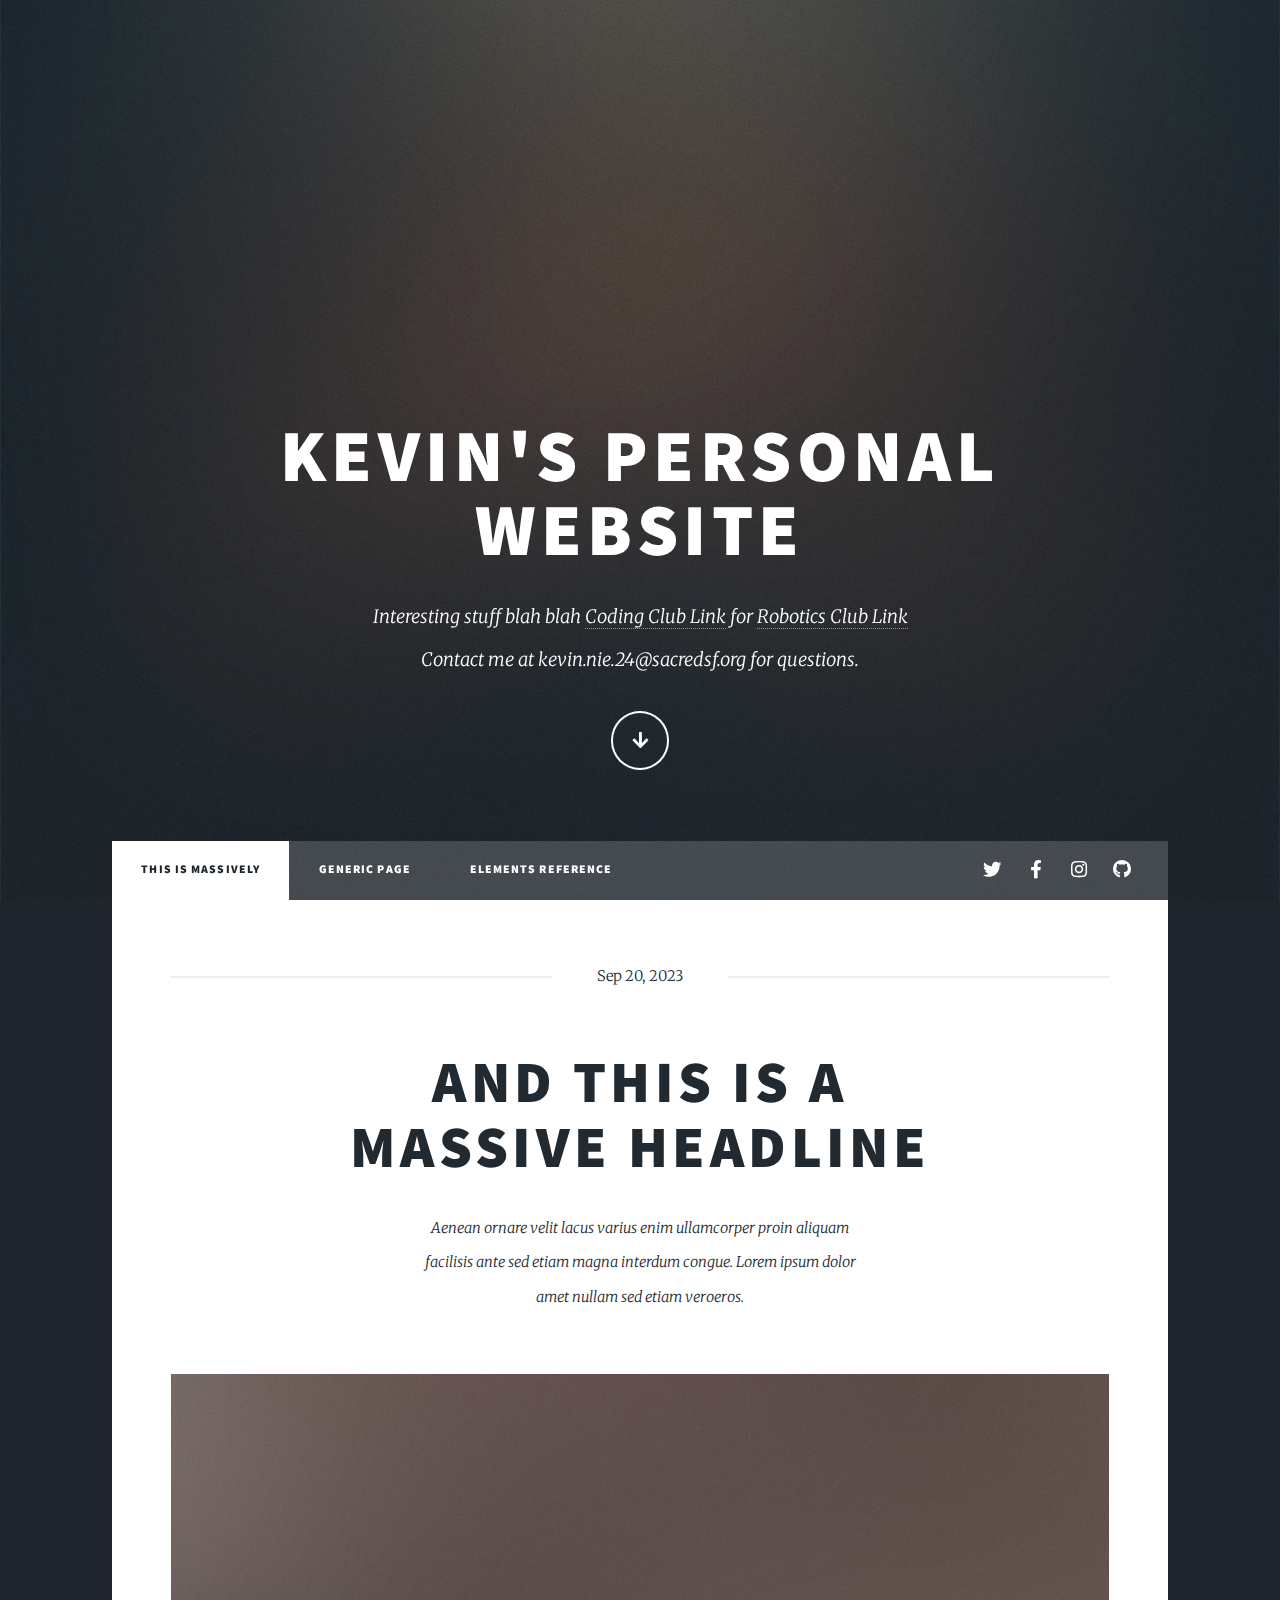
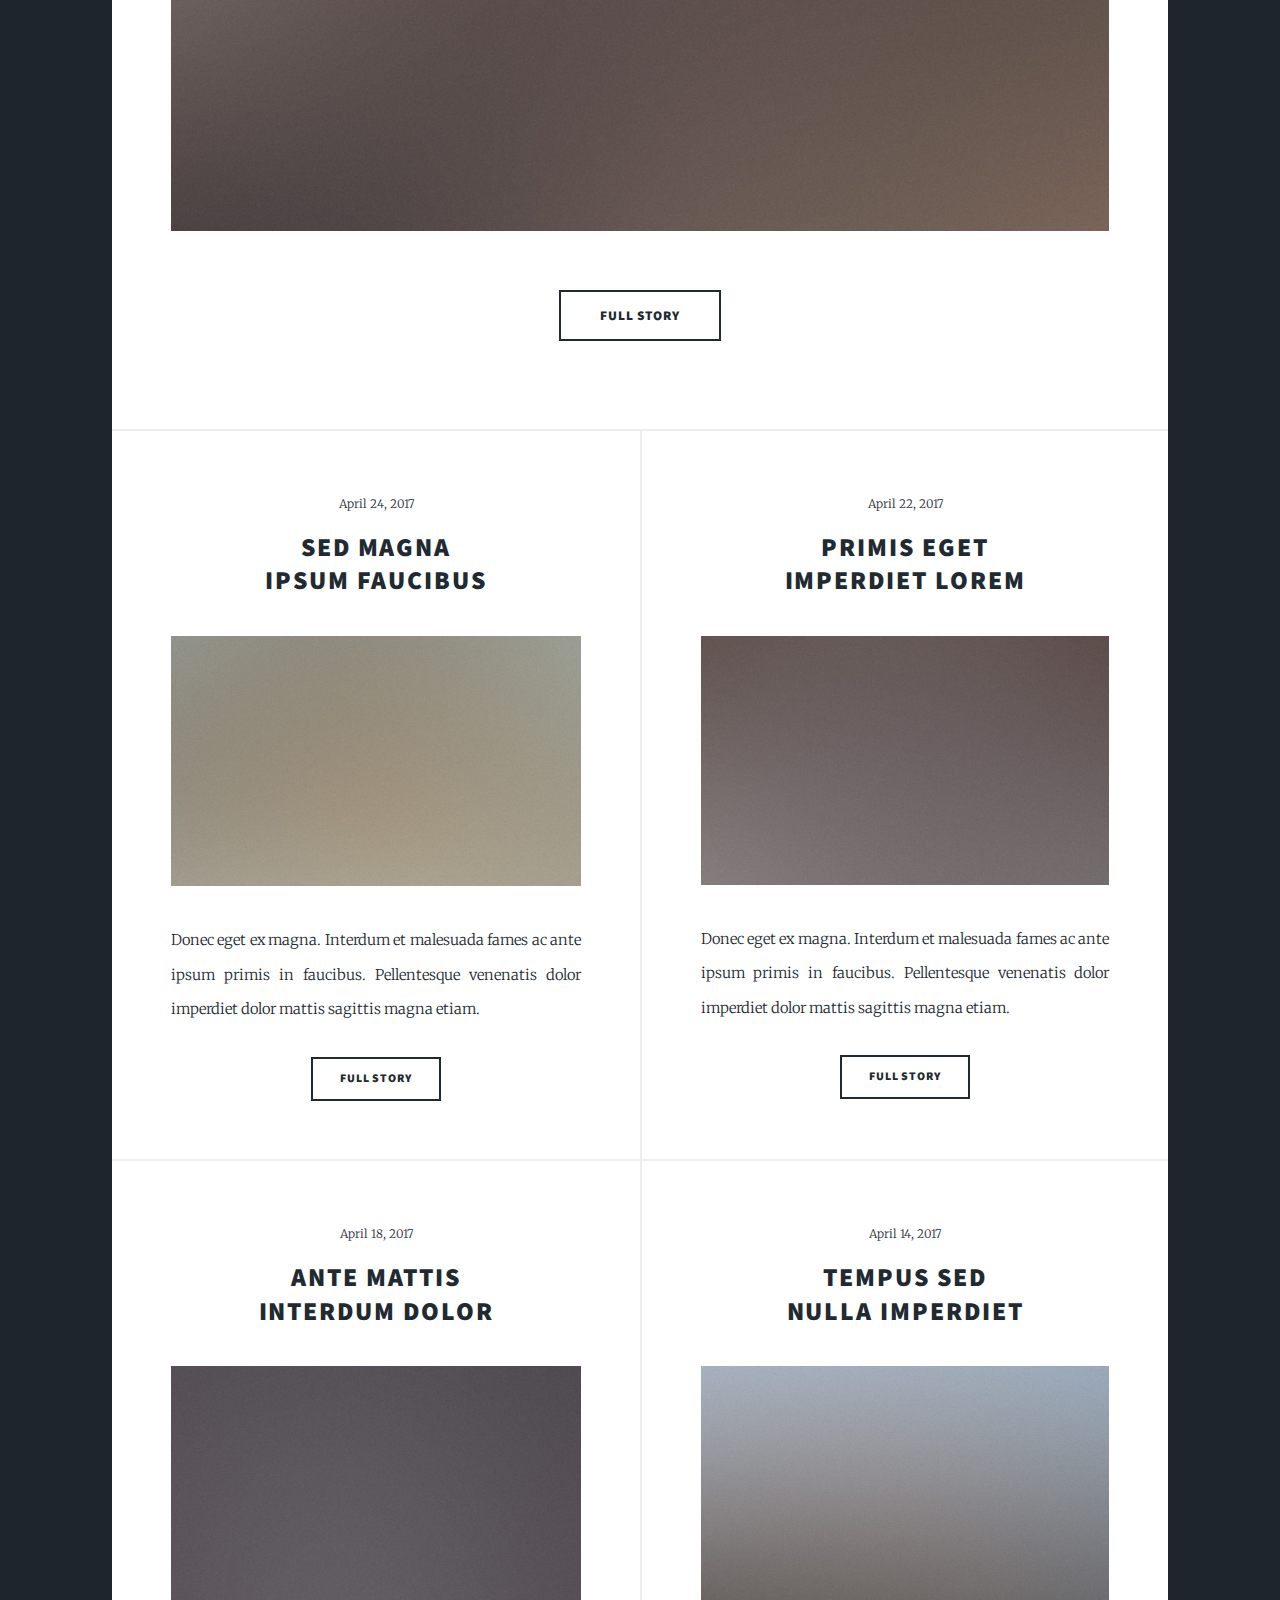
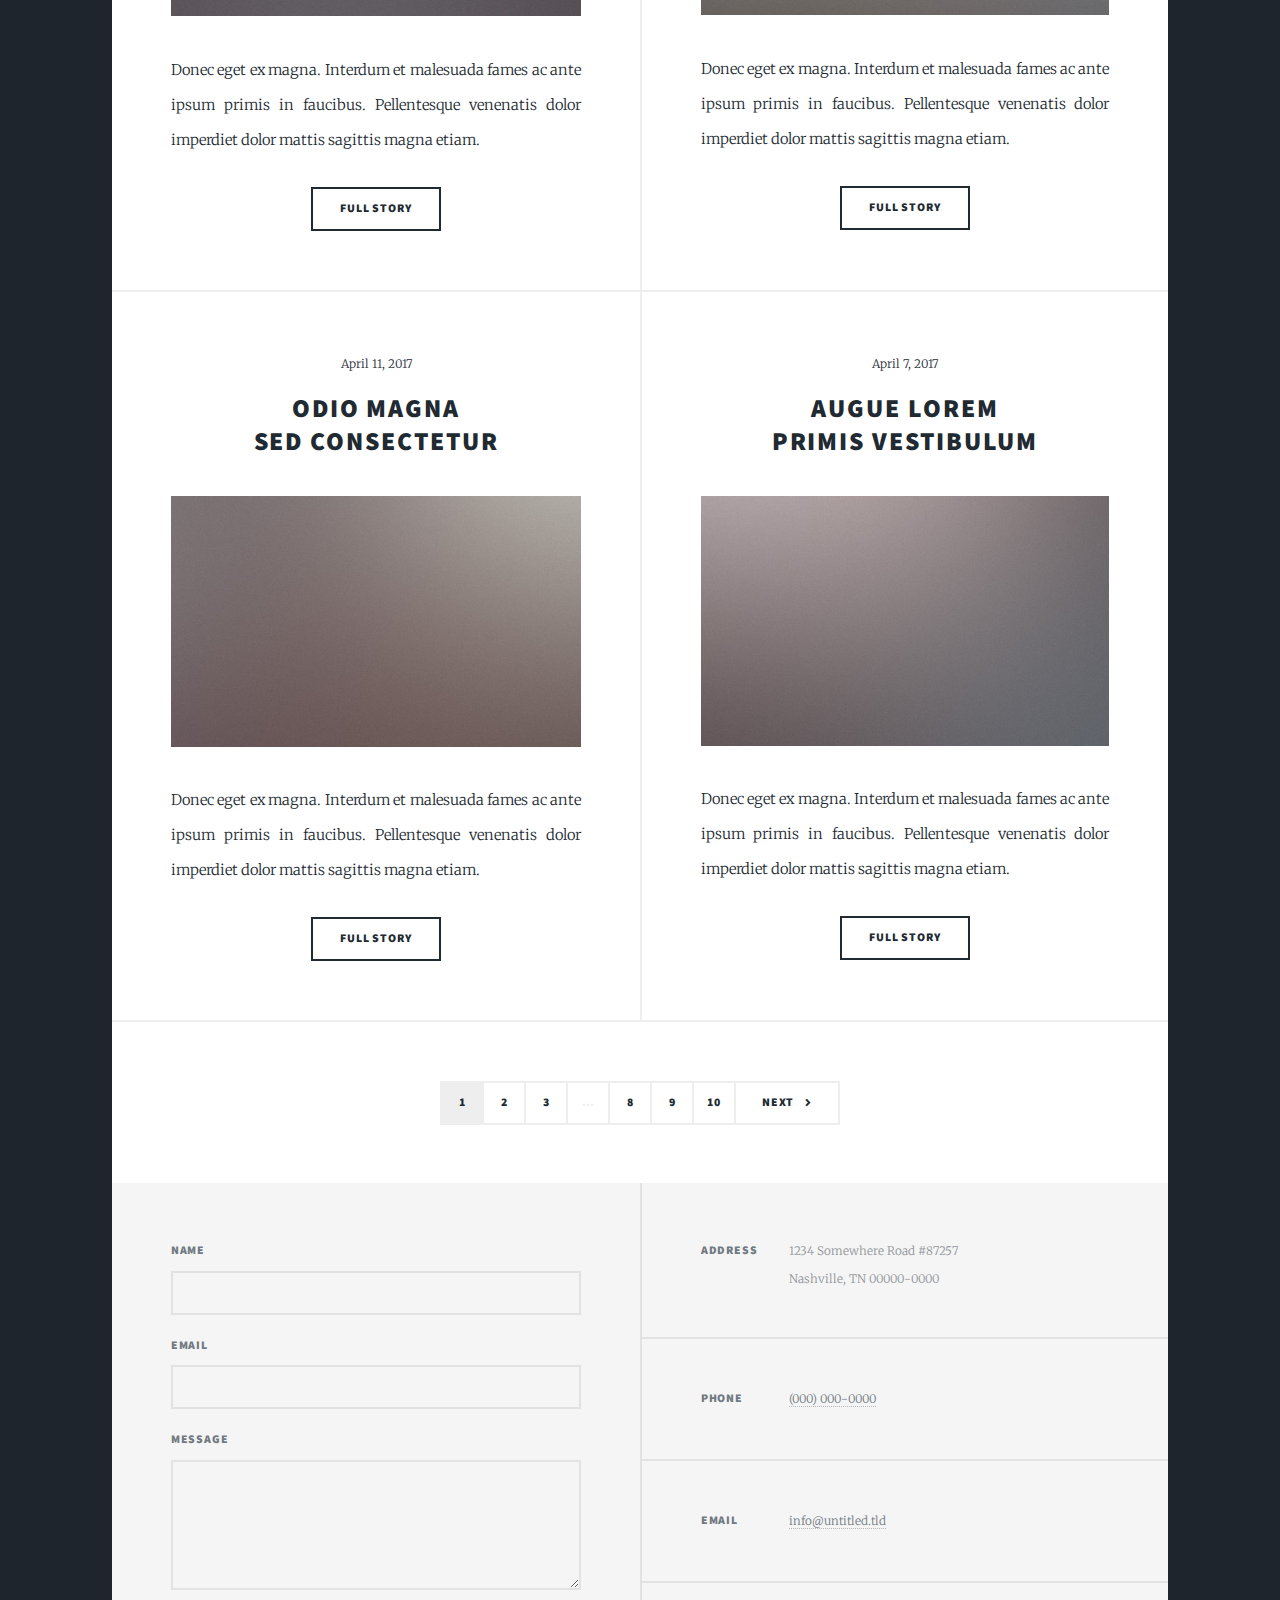
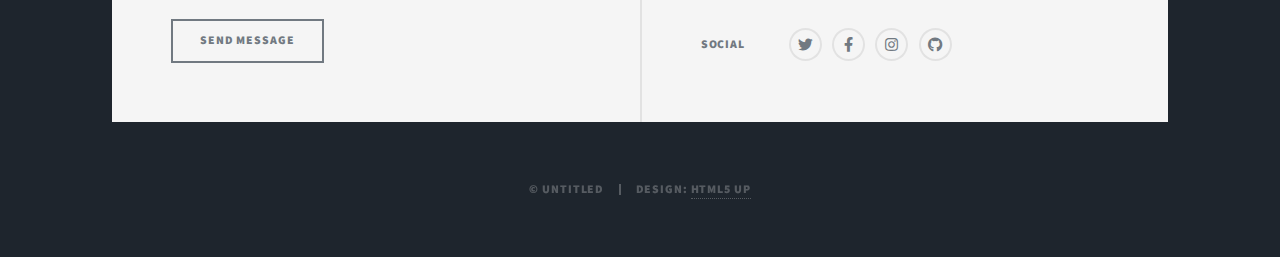
==== commit 471240b6: "i forgot a space..." ====
--- a/index.html
+++ b/index.html
@@ -6,7 +6,7 @@
 -->
 <html>
 	<head>
-		<title>Massively by HTML5 UP</title>
+		<title>Kevin Nie's Personal Website</title>
 		<meta charset="utf-8" />
 		<meta name="viewport" content="width=device-width, initial-scale=1, user-scalable=no" />
 		<link rel="stylesheet" href="assets/css/main.css" />
@@ -21,7 +21,7 @@
 					<div id="intro">
 						<h1>Kevin's Personal <br />
 						Website</h1>
-						<p>Interesting stuff blah blah<a href="https://docs.google.com/forms/d/12gkztwJCuOfHCFtXxggIib58XMh5OPthTceb1igN64I/edit">Coding Club Link</a> for <a href="https://docs.google.com/forms/d/1BEuZGnrhqdp0suLtoPqMsNqOQ8531nIlMKi5Mox_qfQ/edit">Robotics Club Link</a><br />
+						<p>Interesting stuff blah blah <a href="https://docs.google.com/forms/d/12gkztwJCuOfHCFtXxggIib58XMh5OPthTceb1igN64I/edit">Coding Club Link</a> for <a href="https://docs.google.com/forms/d/1BEuZGnrhqdp0suLtoPqMsNqOQ8531nIlMKi5Mox_qfQ/edit">Robotics Club Link</a><br />
 						Contact me at kevin.nie.24@sacredsf.org for questions.</p>
 						<ul class="actions">
 							<li><a href="#header" class="button icon solid solo fa-arrow-down scrolly">Continue</a></li>
@@ -54,7 +54,7 @@
 						<!-- Featured Post -->
 							<article class="post featured">
 								<header class="major">
-									<span class="date">April 25, 2017</span>
+									<span class="date">Sep 20, 2023</span>
 									<h2><a href="#">And this is a<br />
 									massive headline</a></h2>
 									<p>Aenean ornare velit lacus varius enim ullamcorper proin aliquam<br />
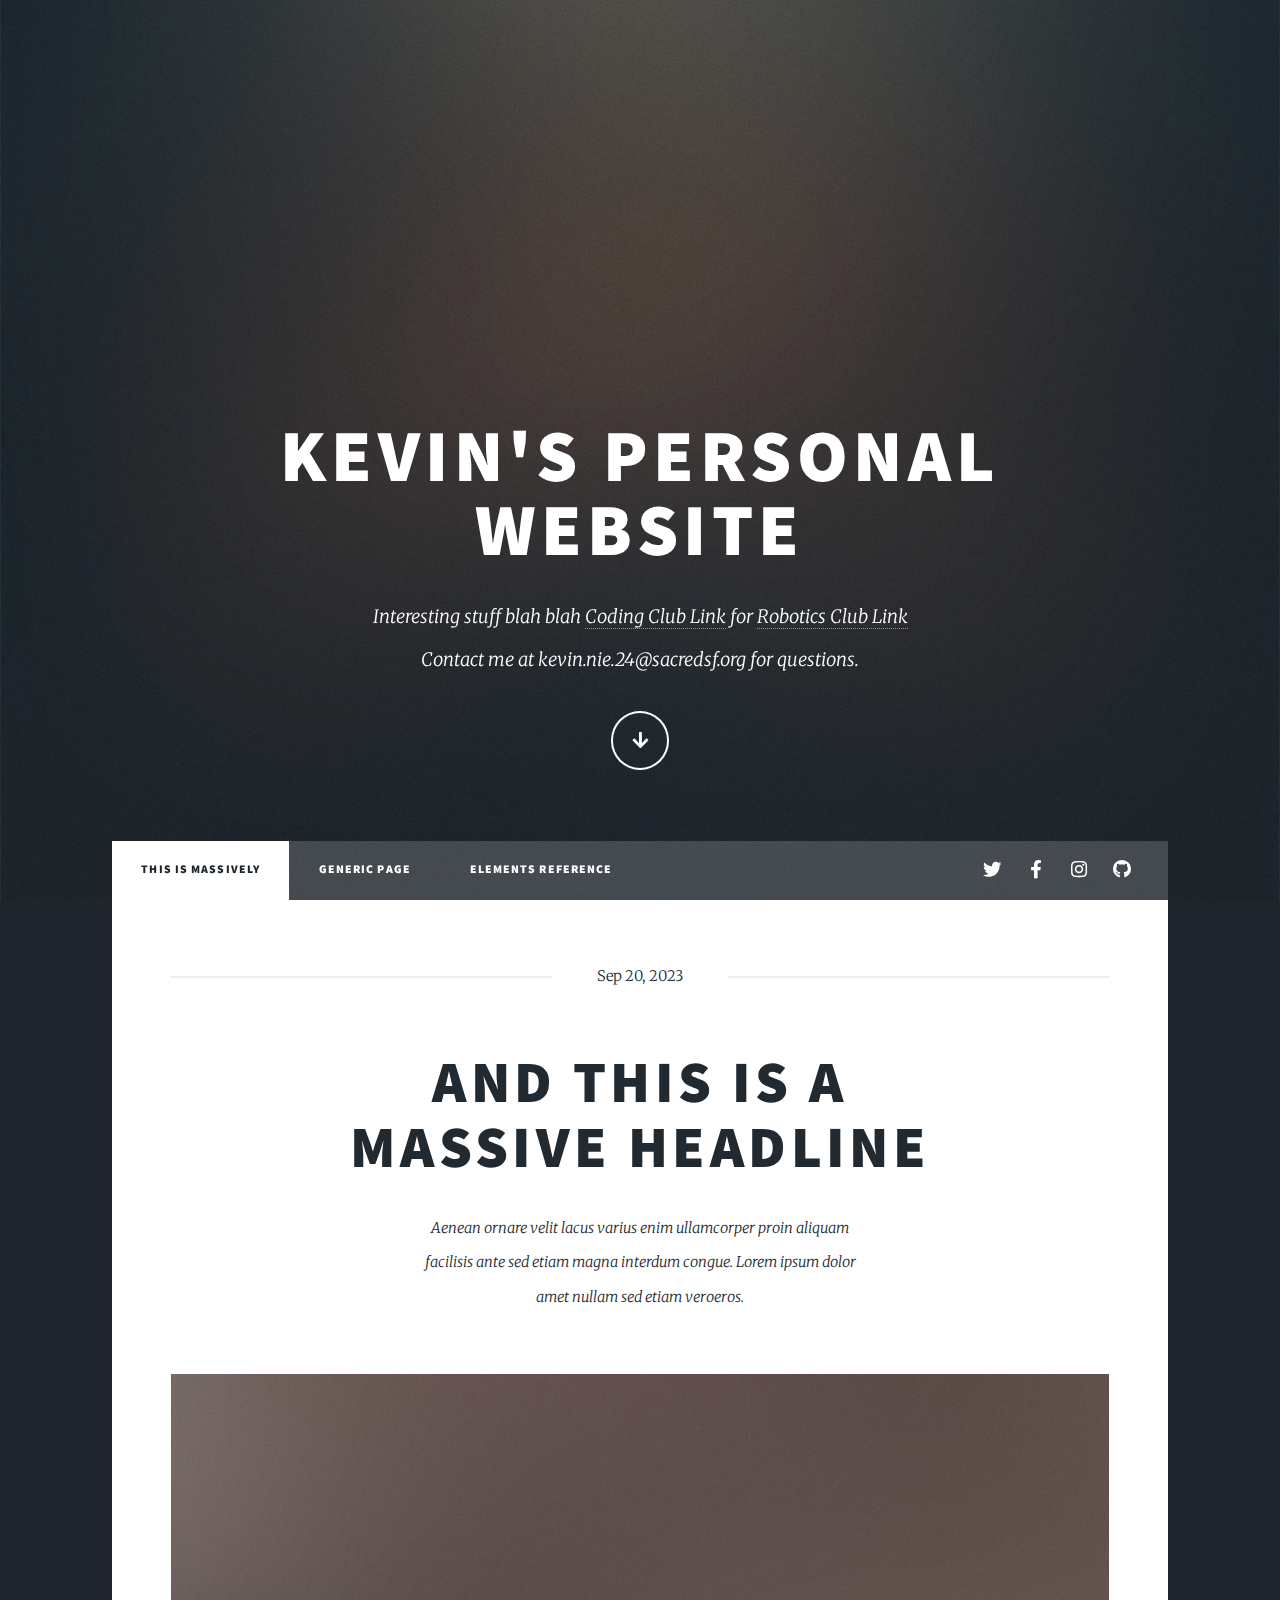
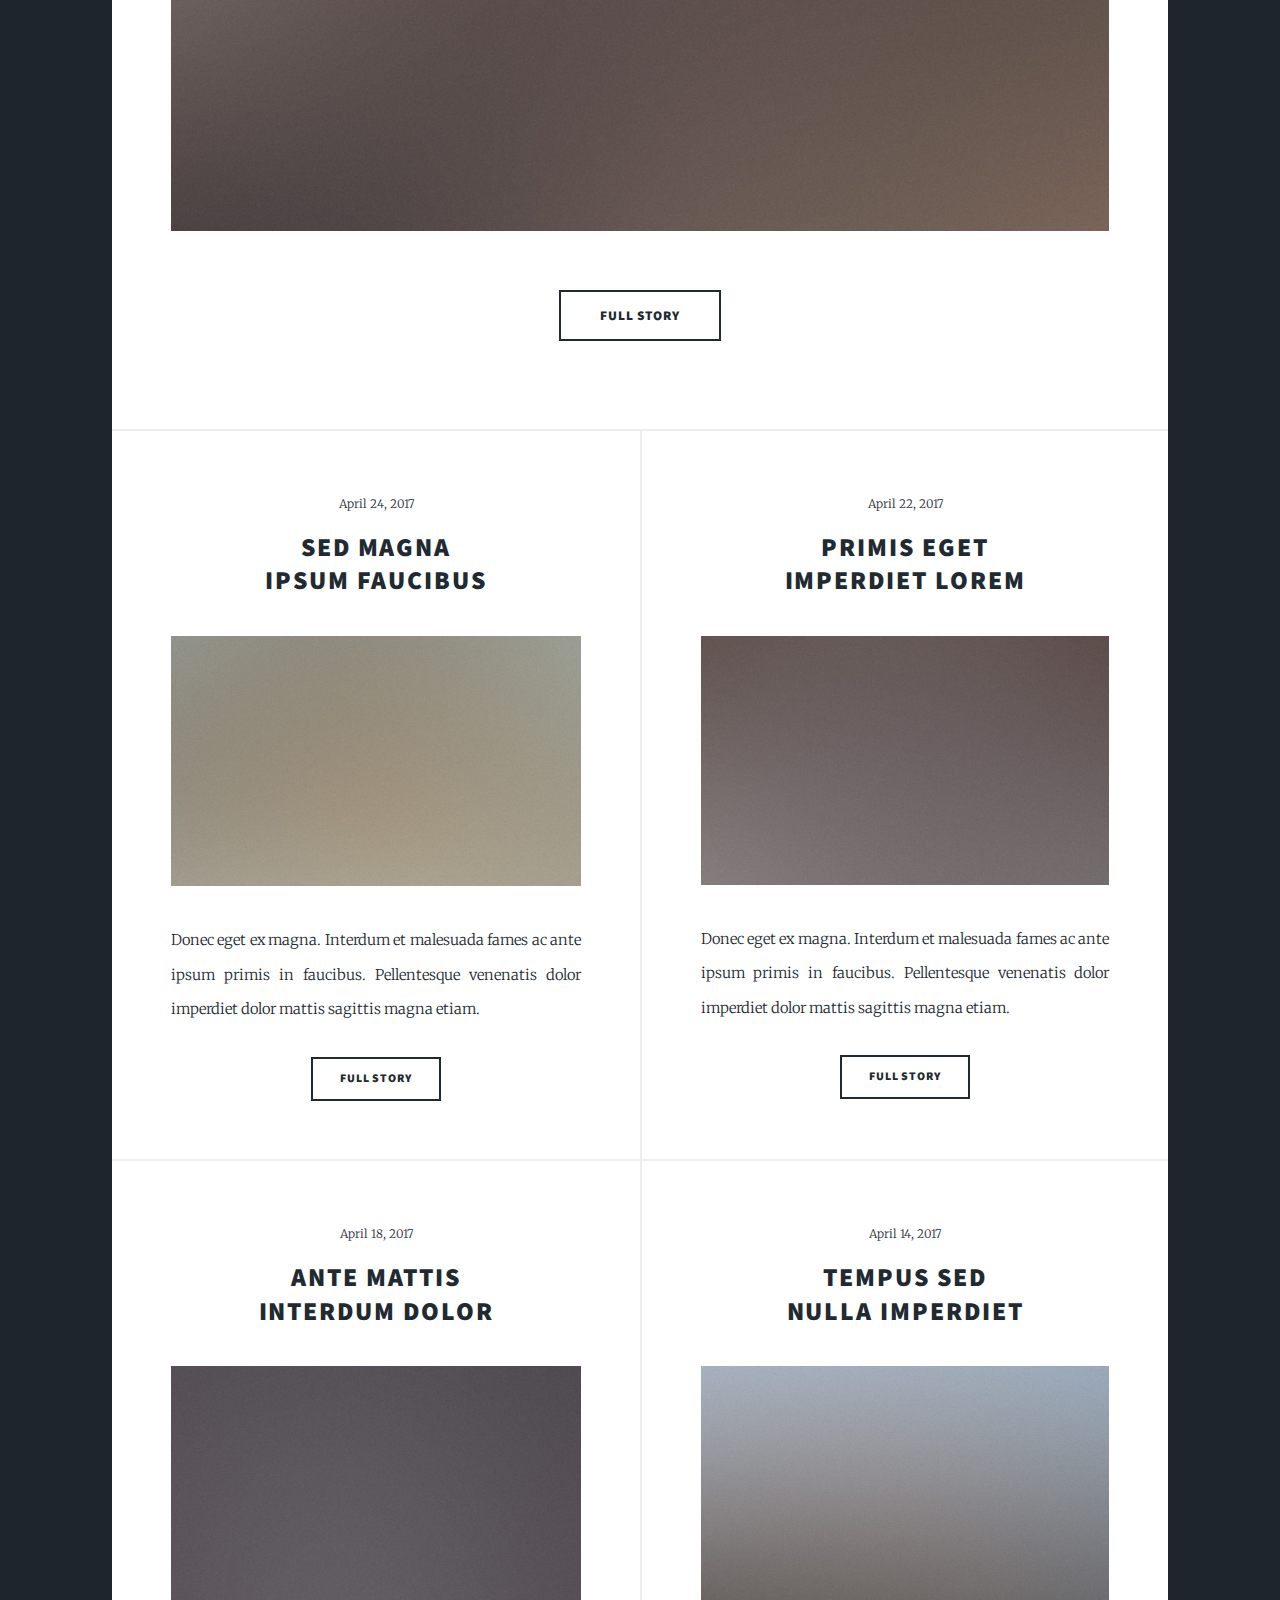
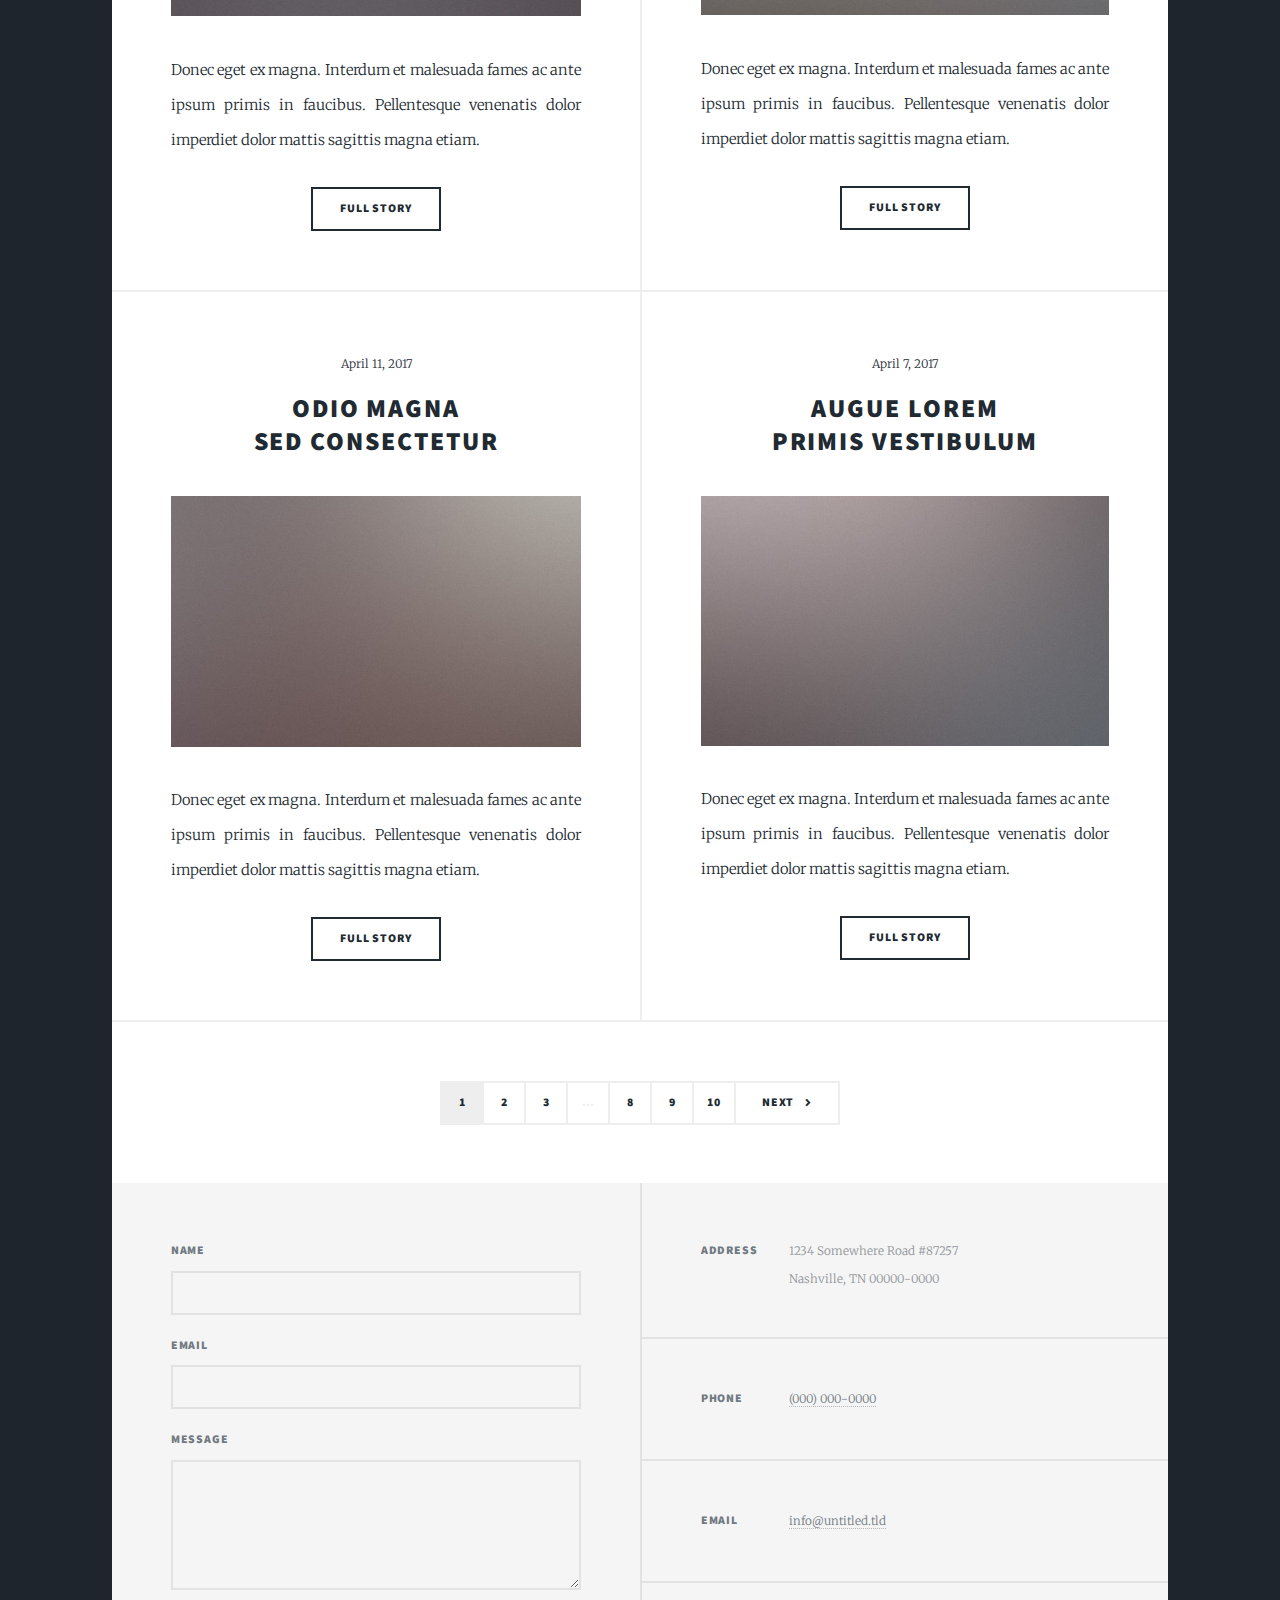
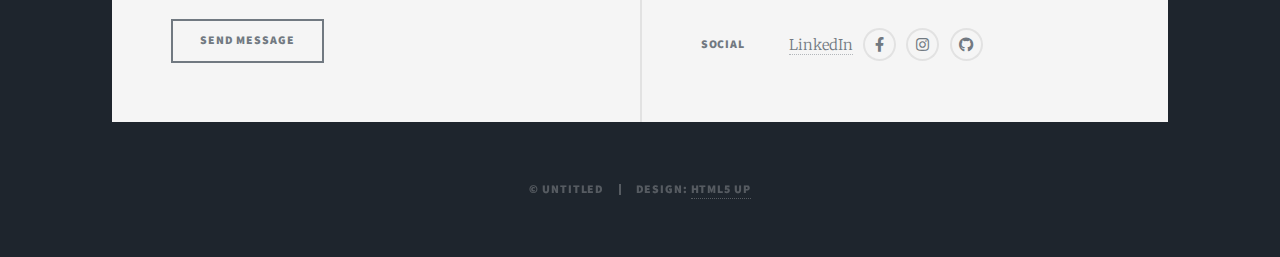
==== commit 25239f8e: "Trying to change the stuff" ====
--- a/index.html
+++ b/index.html
@@ -200,7 +200,7 @@
 							<section>
 								<h3>Social</h3>
 								<ul class="icons alt">
-									<li><a href="#" class="icon brands alt fa-twitter"><span class="label">Twitter</span></a></li>
+									<li><a href="https://www.linkedin.com/in/kevin-nie-b99874286/"><span class="label">LinkedIn</span></a></li>
 									<li><a href="#" class="icon brands alt fa-facebook-f"><span class="label">Facebook</span></a></li>
 									<li><a href="#" class="icon brands alt fa-instagram"><span class="label">Instagram</span></a></li>
 									<li><a href="#" class="icon brands alt fa-github"><span class="label">GitHub</span></a></li>
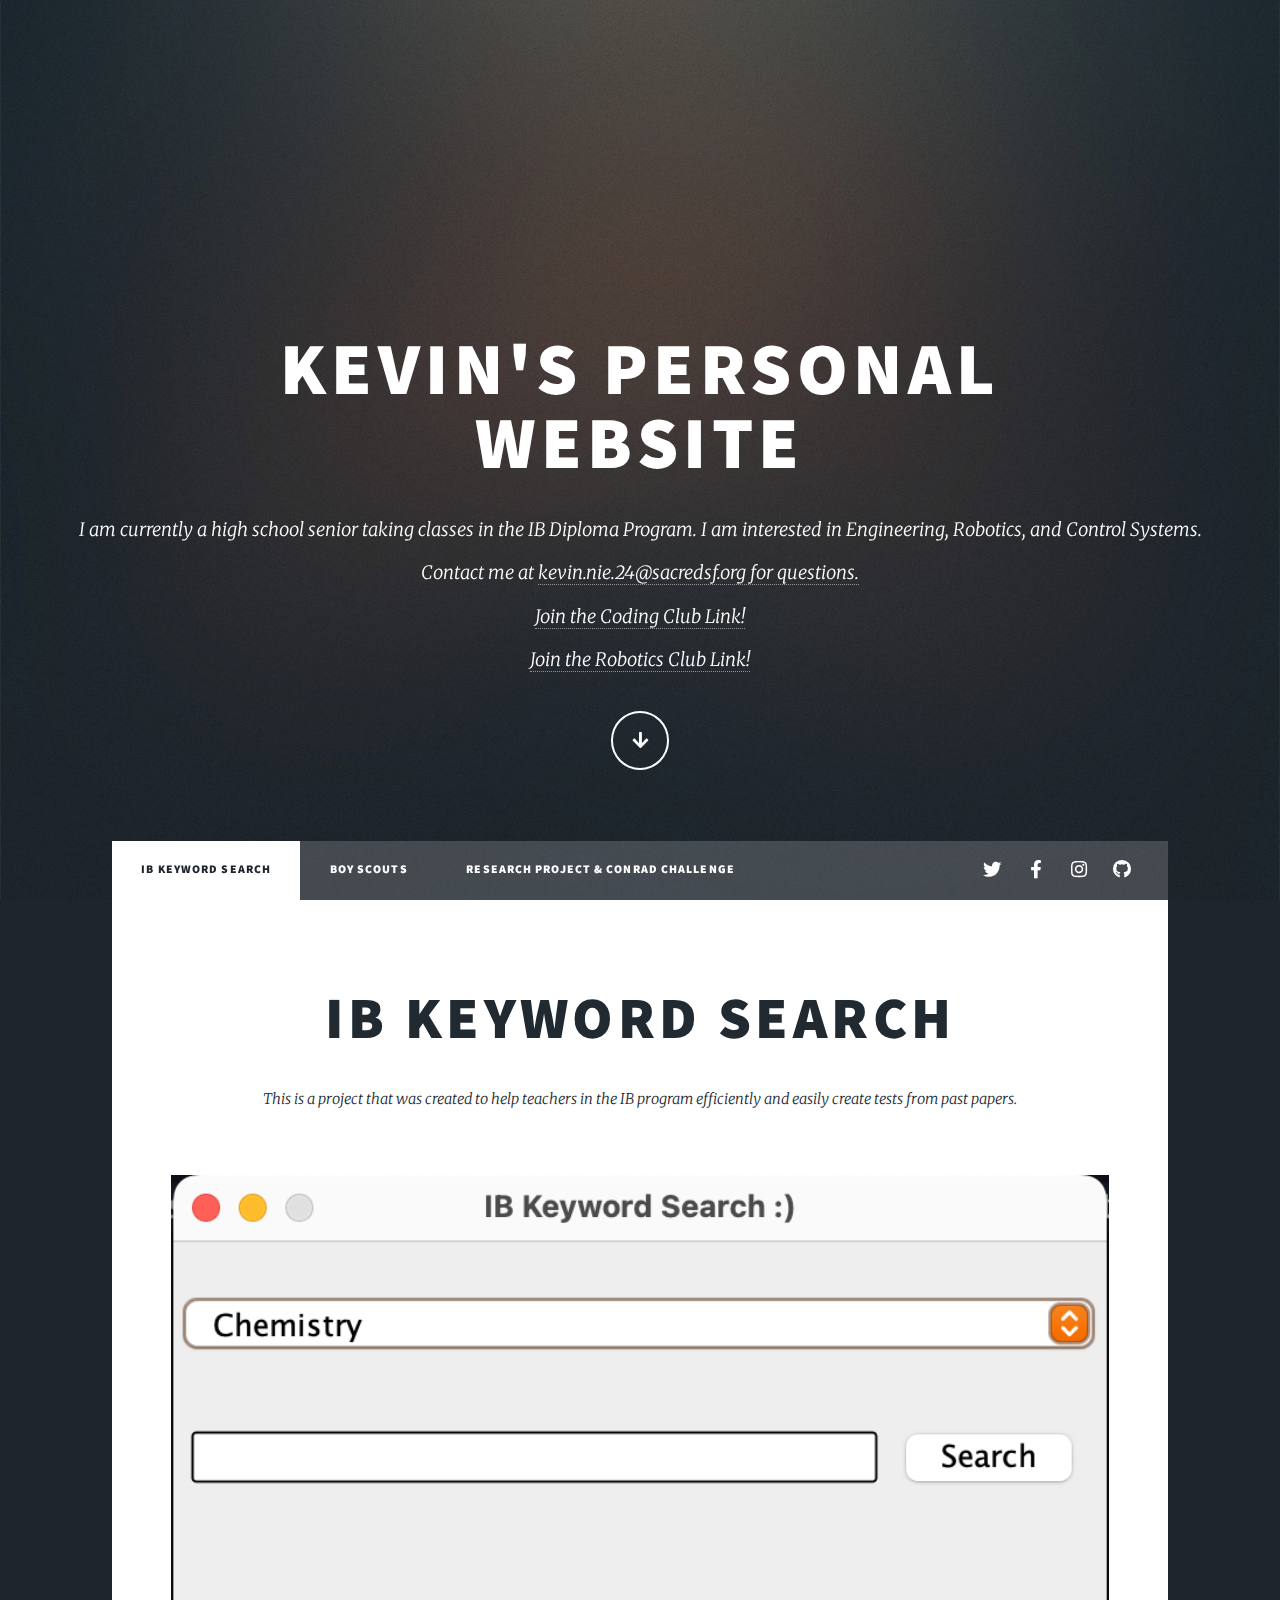
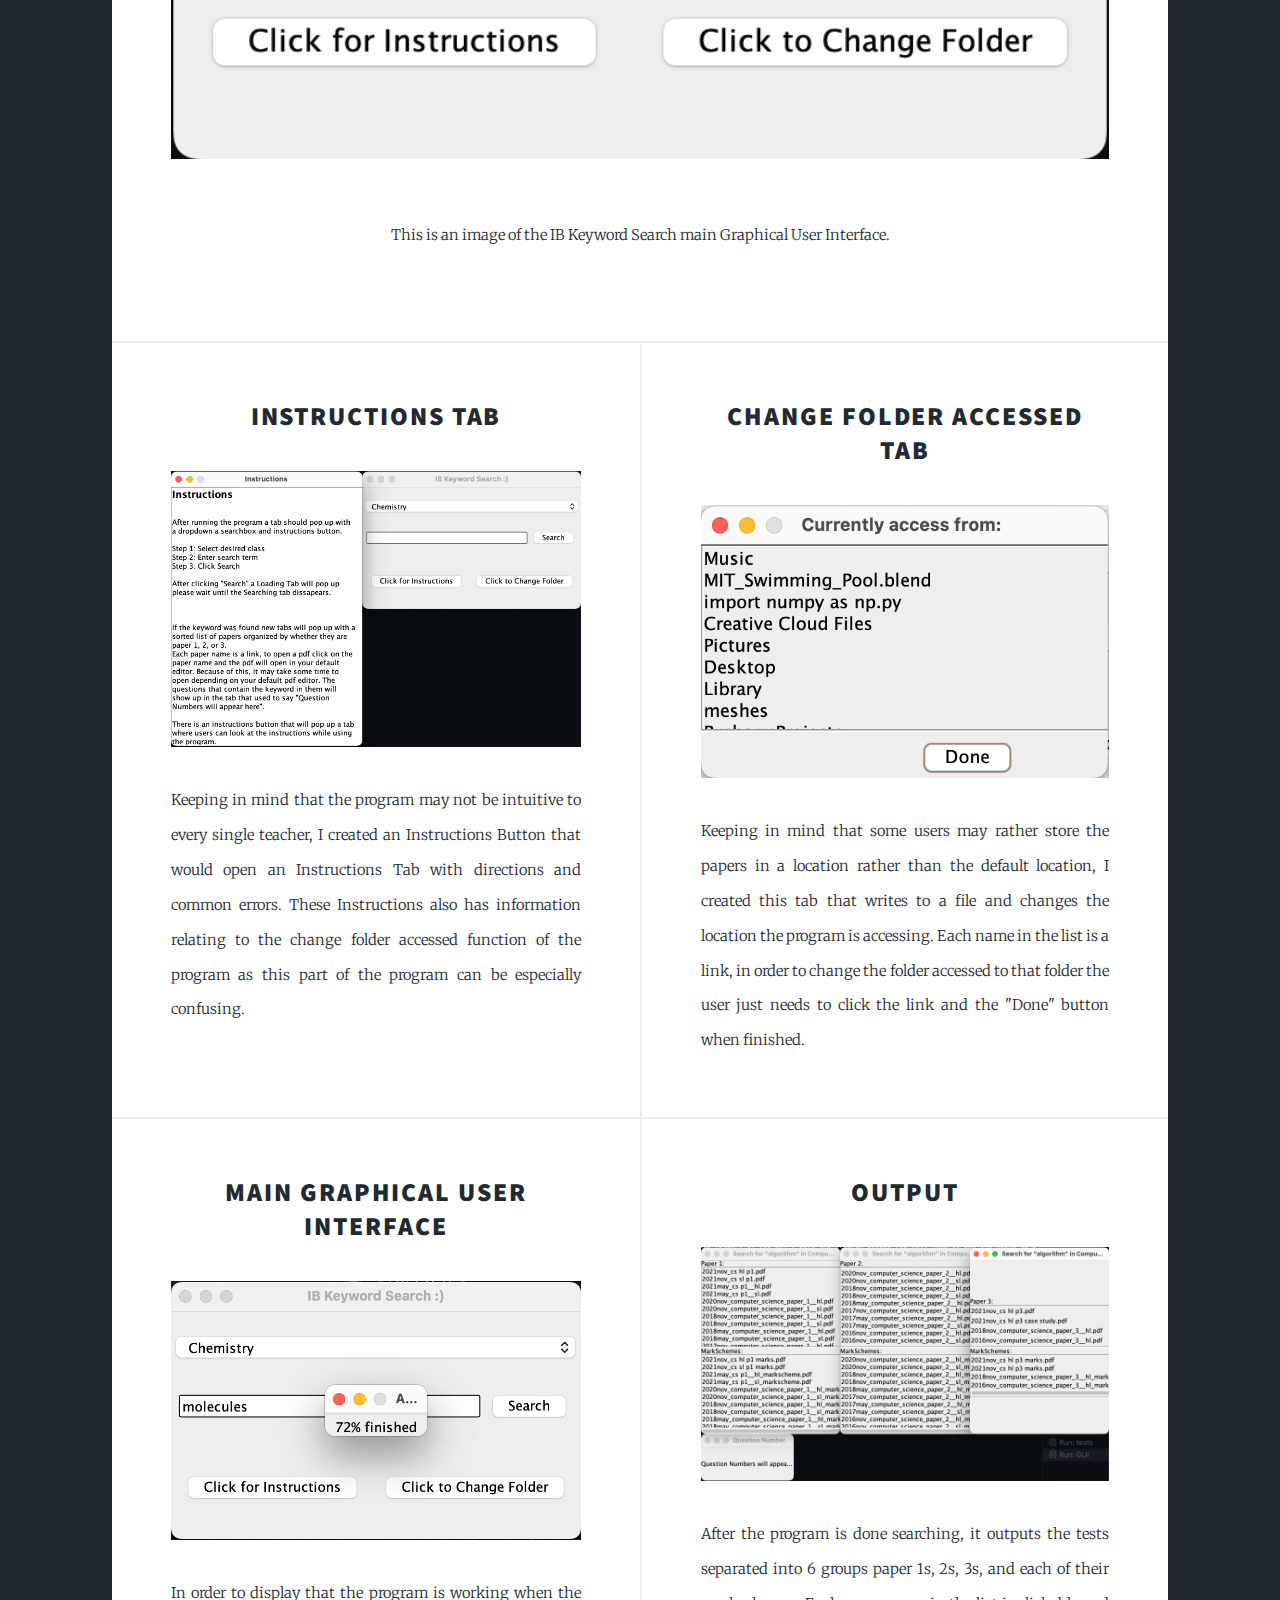
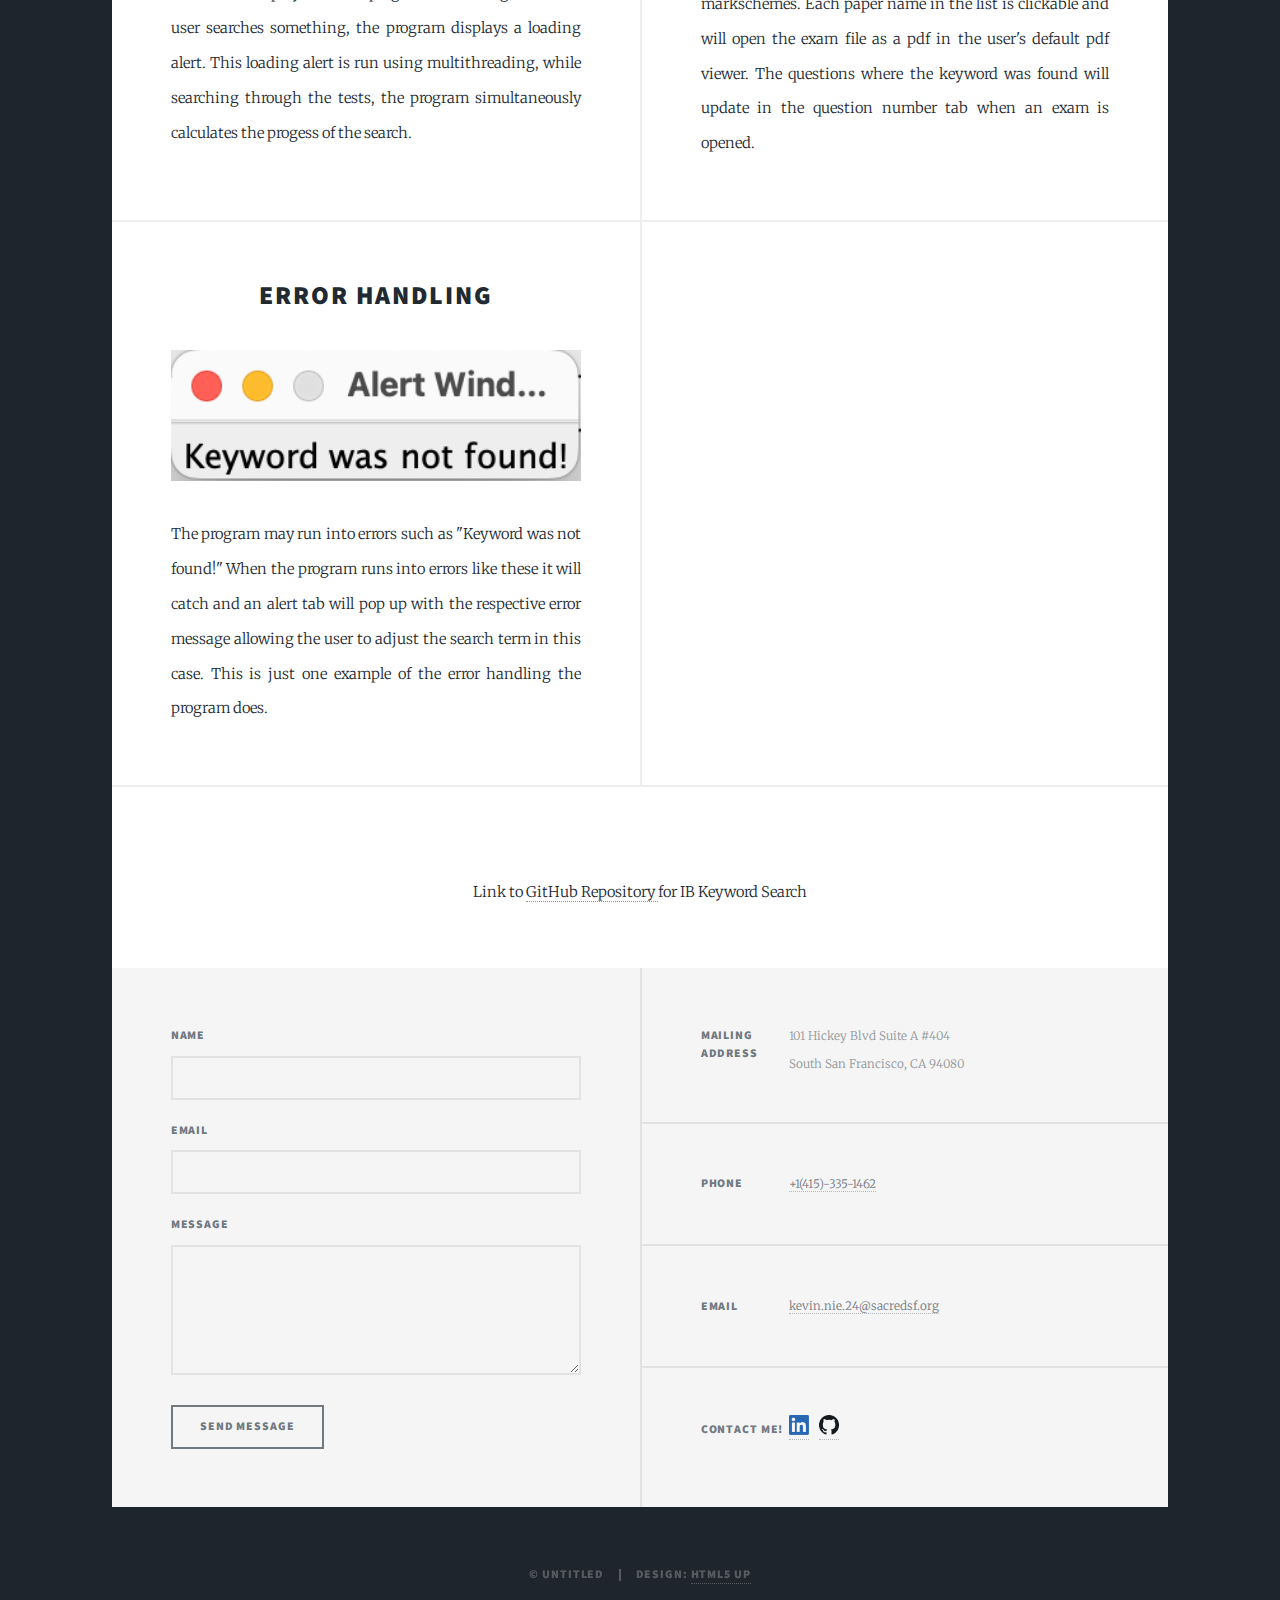
==== commit 80722e19: "changed the website" ====
--- a/index.html
+++ b/index.html
@@ -21,8 +21,7 @@
 					<div id="intro">
 						<h1>Kevin's Personal <br />
 						Website</h1>
-						<p>Interesting stuff blah blah <a href="https://docs.google.com/forms/d/12gkztwJCuOfHCFtXxggIib58XMh5OPthTceb1igN64I/edit">Coding Club Link</a> for <a href="https://docs.google.com/forms/d/1BEuZGnrhqdp0suLtoPqMsNqOQ8531nIlMKi5Mox_qfQ/edit">Robotics Club Link</a><br />
-						Contact me at kevin.nie.24@sacredsf.org for questions.</p>
+						<p>I am currently a high school senior taking classes in the IB Diploma Program. I am interested in Engineering, Robotics, and Control Systems.<br/> Contact me at <a href="mailto:kevin.nie.24@sacredsf.org"> kevin.nie.24@sacredsf.org</href> for questions. </a> <br/> <a href="https://docs.google.com/forms/d/12gkztwJCuOfHCFtXxggIib58XMh5OPthTceb1igN64I/edit">Join the Coding Club Link!</a> <br/> <a href="https://docs.google.com/forms/d/1BEuZGnrhqdp0suLtoPqMsNqOQ8531nIlMKi5Mox_qfQ/edit">Join the Robotics Club Link!</a><br /></p>
 						<ul class="actions">
 							<li><a href="#header" class="button icon solid solo fa-arrow-down scrolly">Continue</a></li>
 						</ul>
@@ -36,15 +35,15 @@
 				<!-- Nav -->
 					<nav id="nav">
 						<ul class="links">
-							<li class="active"><a href="index.html">This is Massively</a></li>
-							<li><a href="generic.html">Generic Page</a></li>
-							<li><a href="elements.html">Elements Reference</a></li>
+							<li class="active"><a href="index.html">IB Keyword Search</a></li>
+							<li><a href="generic.html">Boy Scouts</a></li>
+							<li><a href="elements.html">Research Project & Conrad Challenge</a></li>
 						</ul>
 						<ul class="icons">
 							<li><a href="#" class="icon brands fa-twitter"><span class="label">Twitter</span></a></li>
 							<li><a href="#" class="icon brands fa-facebook-f"><span class="label">Facebook</span></a></li>
 							<li><a href="#" class="icon brands fa-instagram"><span class="label">Instagram</span></a></li>
-							<li><a href="#" class="icon brands fa-github"><span class="label">GitHub</span></a></li>
+							<li><a href="https://github.com/KevinTvT" class="icon brands fa-github"><span class="label">GitHub</span></a></li>
 						</ul>
 					</nav>
 
@@ -54,108 +53,62 @@
 						<!-- Featured Post -->
 							<article class="post featured">
 								<header class="major">
-									<span class="date">Sep 20, 2023</span>
-									<h2><a href="#">And this is a<br />
-									massive headline</a></h2>
-									<p>Aenean ornare velit lacus varius enim ullamcorper proin aliquam<br />
-									facilisis ante sed etiam magna interdum congue. Lorem ipsum dolor<br />
-									amet nullam sed etiam veroeros.</p>
+									<h2><a href="#">IB Keyword Search</a></h2>
+									<p>This is a project that was created to help teachers in the IB program efficiently and easily create tests from past papers. </p>
 								</header>
-								<a href="#" class="image main"><img src="images/pic01.jpg" alt="" /></a>
-								<ul class="actions special">
-									<li><a href="#" class="button large">Full Story</a></li>
-								</ul>
+								<a href="#" class="image main"><img src="images/mainGUI.png" alt="" /></a>
+								<footer>
+									<p><center>This is an image of the IB Keyword Search main Graphical User Interface.</center></p>
+								</footer>
 							</article>
 
 						<!-- Posts -->
 							<section class="posts">
 								<article>
 									<header>
-										<span class="date">April 24, 2017</span>
-										<h2><a href="#">Sed magna<br />
-										ipsum faucibus</a></h2>
+										<h2>Instructions Tab</h2>
 									</header>
-									<a href="#" class="image fit"><img src="images/pic02.jpg" alt="" /></a>
-									<p>Donec eget ex magna. Interdum et malesuada fames ac ante ipsum primis in faucibus. Pellentesque venenatis dolor imperdiet dolor mattis sagittis magna etiam.</p>
-									<ul class="actions special">
-										<li><a href="#" class="button">Full Story</a></li>
-									</ul>
+									<a class="image fit"><img src="images/InstructionsTab.png" alt="" /></a>
+									<p>Keeping in mind that the program may not be intuitive to every single teacher, I created an Instructions Button that would open an Instructions Tab with directions and common errors. These Instructions also has information relating to the change folder accessed function of the program as this part of the program can be especially confusing.</p>
 								</article>
 								<article>
 									<header>
-										<span class="date">April 22, 2017</span>
-										<h2><a href="#">Primis eget<br />
-										imperdiet lorem</a></h2>
+										<h2>Change Folder Accessed Tab</h2>
 									</header>
-									<a href="#" class="image fit"><img src="images/pic03.jpg" alt="" /></a>
-									<p>Donec eget ex magna. Interdum et malesuada fames ac ante ipsum primis in faucibus. Pellentesque venenatis dolor imperdiet dolor mattis sagittis magna etiam.</p>
-									<ul class="actions special">
-										<li><a href="#" class="button">Full Story</a></li>
-									</ul>
+									<a class="image fit"><img src="images/changeFolder.png" alt="" /></a>
+									<p>Keeping in mind that some users may rather store the papers in a location rather than the default location, I created this tab that writes to a file and changes the location the program is accessing. Each name in the list is a link, in order to change the folder accessed to that folder the user just needs to click the link and the "Done" button when finished.</p>
 								</article>
 								<article>
 									<header>
-										<span class="date">April 18, 2017</span>
-										<h2><a href="#">Ante mattis<br />
-										interdum dolor</a></h2>
+										<h2>Main Graphical User Interface</h2>
 									</header>
-									<a href="#" class="image fit"><img src="images/pic04.jpg" alt="" /></a>
-									<p>Donec eget ex magna. Interdum et malesuada fames ac ante ipsum primis in faucibus. Pellentesque venenatis dolor imperdiet dolor mattis sagittis magna etiam.</p>
-									<ul class="actions special">
-										<li><a href="#" class="button">Full Story</a></li>
-									</ul>
+									<a class="image fit"><img src="images/searching.png" alt="" /></a>
+									<p>In order to display that the program is working when the user searches something, the program displays a loading alert. This loading alert is run using multithreading, while searching through the tests, the program simultaneously calculates the progess of the search. </p>
 								</article>
 								<article>
 									<header>
-										<span class="date">April 14, 2017</span>
-										<h2><a href="#">Tempus sed<br />
-										nulla imperdiet</a></h2>
+										<h2>Output</h2>
 									</header>
-									<a href="#" class="image fit"><img src="images/pic05.jpg" alt="" /></a>
-									<p>Donec eget ex magna. Interdum et malesuada fames ac ante ipsum primis in faucibus. Pellentesque venenatis dolor imperdiet dolor mattis sagittis magna etiam.</p>
-									<ul class="actions special">
-										<li><a href="#" class="button">Full Story</a></li>
-									</ul>
+									<a class="image fit"><img src="images/tests.png" alt="" /></a>
+									<p>After the program is done searching, it outputs the tests separated into 6 groups paper 1s, 2s, 3s, and each of their markschemes. Each paper name in the list is clickable and will open the exam file as a pdf in the user's default pdf viewer. The questions where the keyword was found will update in the question number tab when an exam is opened.</p>
 								</article>
 								<article>
 									<header>
-										<span class="date">April 11, 2017</span>
-										<h2><a href="#">Odio magna<br />
-										sed consectetur</a></h2>
+										<h2>Error Handling</h2>
 									</header>
-									<a href="#" class="image fit"><img src="images/pic06.jpg" alt="" /></a>
-									<p>Donec eget ex magna. Interdum et malesuada fames ac ante ipsum primis in faucibus. Pellentesque venenatis dolor imperdiet dolor mattis sagittis magna etiam.</p>
-									<ul class="actions special">
-										<li><a href="#" class="button">Full Story</a></li>
-									</ul>
+									<a class="image fit" alt=""><img src="images/error.png"/></a>
+									<p>The program may run into errors such as "Keyword was not found!" When the program runs into errors like these it will catch and an alert tab will pop up with the respective error message allowing the user to adjust the search term in this case. This is just one example of the error handling the program does.</p>
 								</article>
-								<article>
-									<header>
-										<span class="date">April 7, 2017</span>
-										<h2><a href="#">Augue lorem<br />
-										primis vestibulum</a></h2>
-									</header>
-									<a href="#" class="image fit"><img src="images/pic07.jpg" alt="" /></a>
-									<p>Donec eget ex magna. Interdum et malesuada fames ac ante ipsum primis in faucibus. Pellentesque venenatis dolor imperdiet dolor mattis sagittis magna etiam.</p>
-									<ul class="actions special">
-										<li><a href="#" class="button">Full Story</a></li>
-									</ul>
-								</article>
+								<article></article>
 							</section>
 
 						<!-- Footer -->
 							<footer>
-								<div class="pagination">
-									<!--<a href="#" class="previous">Prev</a>-->
-									<a href="#" class="page active">1</a>
-									<a href="#" class="page">2</a>
-									<a href="#" class="page">3</a>
-									<span class="extra">&hellip;</span>
-									<a href="#" class="page">8</a>
-									<a href="#" class="page">9</a>
-									<a href="#" class="page">10</a>
-									<a href="#" class="next">Next</a>
-								</div>
+								<p>
+									<center>
+										Link to <a href="https://github.com/KevinTvT/IBKeywordSearch"> GitHub Repository </a> for IB Keyword Search
+									</center>
+								</p>
 							</footer>
 
 					</div>
@@ -185,25 +138,25 @@
 						</section>
 						<section class="split contact">
 							<section class="alt">
-								<h3>Address</h3>
-								<p>1234 Somewhere Road #87257<br />
-								Nashville, TN 00000-0000</p>
+								<h3>Mailing Address</h3>
+								<p>101 Hickey Blvd Suite A #404<br />
+								South San Francisco, CA 94080</p>
 							</section>
 							<section>
 								<h3>Phone</h3>
-								<p><a href="#">(000) 000-0000</a></p>
+								<p><a href="tel:4153351462">+1(415)-335-1462</a></p>
 							</section>
 							<section>
 								<h3>Email</h3>
-								<p><a href="#">info@untitled.tld</a></p>
+								<p><a href="mailto:kevin.nie.24@sacredsf.org">kevin.nie.24@sacredsf.org</a></p>
 							</section>
 							<section>
-								<h3>Social</h3>
+								<h3>Contact me!</h3>
 								<ul class="icons alt">
-									<li><a href="https://www.linkedin.com/in/kevin-nie-b99874286/"><span class="label">LinkedIn</span></a></li>
-									<li><a href="#" class="icon brands alt fa-facebook-f"><span class="label">Facebook</span></a></li>
-									<li><a href="#" class="icon brands alt fa-instagram"><span class="label">Instagram</span></a></li>
-									<li><a href="#" class="icon brands alt fa-github"><span class="label">GitHub</span></a></li>
+									<li><a href="https://www.linkedin.com/in/kevin-nie-b99874286/"><span class="image"><img src="images/LinkedIn.png" width=20 height=20></span></a></li>
+									<!-- <li><a href="#" class="icon brands alt fa-facebook-f"><span class="label">Facebook</span></a></li>
+									<li><a href="#" class="icon brands alt fa-instagram"><span class="label">Instagram</span></a></li> -->
+									<li><a href="https://github.com/KevinTvT"><span class="image"><img src="images/GithubLogo.png" width=20 heigh=20></span></a></li>
 								</ul>
 							</section>
 						</section>
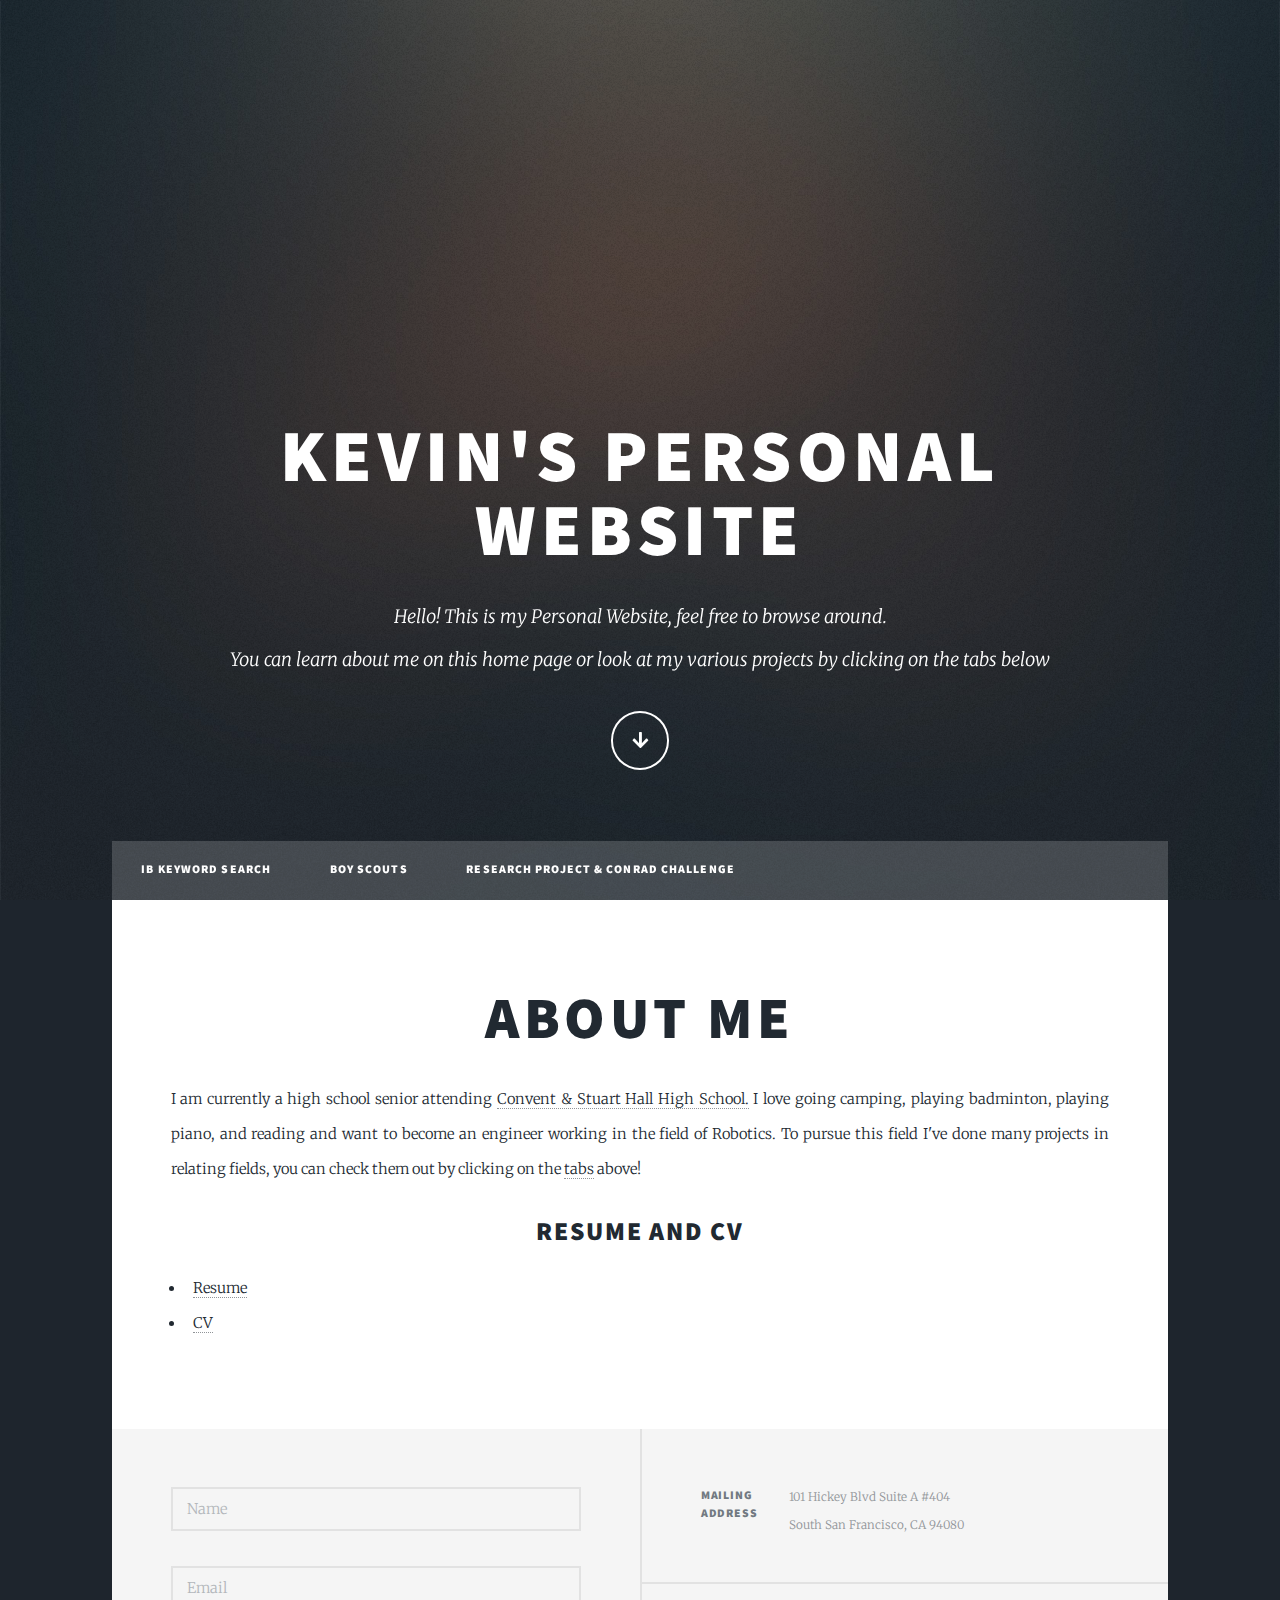
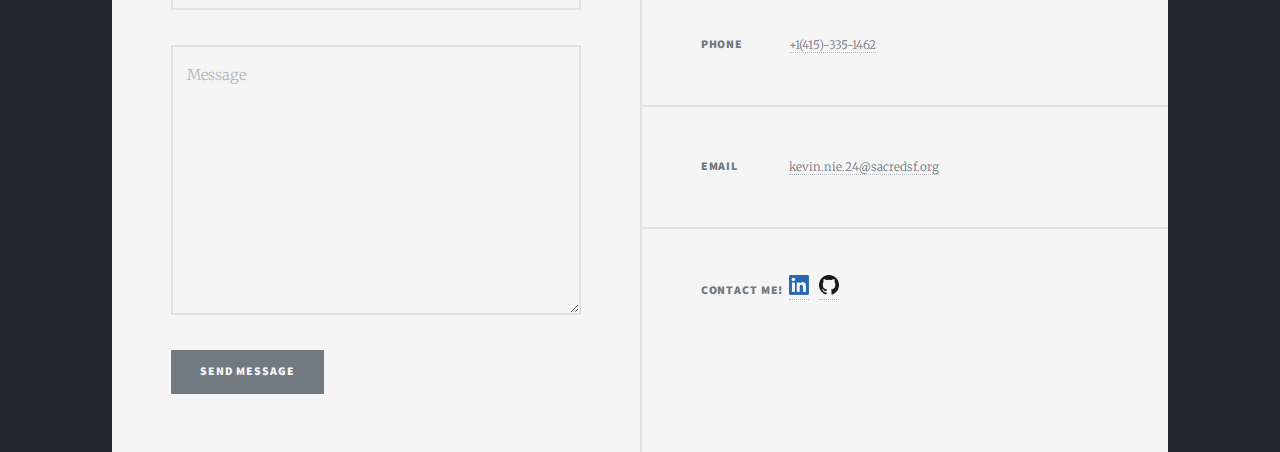
==== commit f64fd612: "Added and updated the website changed a ton of stuff :)" ====
--- a/index.html
+++ b/index.html
@@ -1,12 +1,7 @@
 <!DOCTYPE HTML>
-<!--
-	Massively by HTML5 UP
-	html5up.net | @ajlkn
-	Free for personal and commercial use under the CCA 3.0 license (html5up.net/license)
--->
 <html>
 	<head>
-		<title>Kevin Nie's Personal Website</title>
+		<title>Kevin's Website TvT</title>
 		<meta charset="utf-8" />
 		<meta name="viewport" content="width=device-width, initial-scale=1, user-scalable=no" />
 		<link rel="stylesheet" href="assets/css/main.css" />
@@ -19,9 +14,8 @@
 
 				<!-- Intro -->
 					<div id="intro">
-						<h1>Kevin's Personal <br />
-						Website</h1>
-						<p>I am currently a high school senior taking classes in the IB Diploma Program. I am interested in Engineering, Robotics, and Control Systems.<br/> Contact me at <a href="mailto:kevin.nie.24@sacredsf.org"> kevin.nie.24@sacredsf.org</href> for questions. </a> <br/> <a href="https://docs.google.com/forms/d/12gkztwJCuOfHCFtXxggIib58XMh5OPthTceb1igN64I/edit">Join the Coding Club Link!</a> <br/> <a href="https://docs.google.com/forms/d/1BEuZGnrhqdp0suLtoPqMsNqOQ8531nIlMKi5Mox_qfQ/edit">Join the Robotics Club Link!</a><br /></p>
+						<h1>Kevin's Personal <br /> Website</h1>
+						<p>Hello! This is my Personal Website, feel free to browse around. <br> You can learn about me on this home page or look at my various projects by clicking on the tabs below</p>
 						<ul class="actions">
 							<li><a href="#header" class="button icon solid solo fa-arrow-down scrolly">Continue</a></li>
 						</ul>
@@ -35,105 +29,35 @@
 				<!-- Nav -->
 					<nav id="nav">
 						<ul class="links">
-							<li class="active"><a href="index.html">IB Keyword Search</a></li>
-							<li><a href="generic.html">Boy Scouts</a></li>
-							<li><a href="elements.html">Research Project & Conrad Challenge</a></li>
-						</ul>
-						<ul class="icons">
-							<li><a href="#" class="icon brands fa-twitter"><span class="label">Twitter</span></a></li>
-							<li><a href="#" class="icon brands fa-facebook-f"><span class="label">Facebook</span></a></li>
-							<li><a href="#" class="icon brands fa-instagram"><span class="label">Instagram</span></a></li>
-							<li><a href="https://github.com/KevinTvT" class="icon brands fa-github"><span class="label">GitHub</span></a></li>
+                            <li><a href="IBKeywordSearch.html">IB Keyword Search</a></li>
+							<li><a href="BoyScouts.html"> Boy Scouts</a></li>
+							<li><a href="researchConrad.html">Research Project & Conrad Challenge</a></li>
 						</ul>
 					</nav>
 
 				<!-- Main -->
 					<div id="main">
-
-						<!-- Featured Post -->
-							<article class="post featured">
-								<header class="major">
-									<h2><a href="#">IB Keyword Search</a></h2>
-									<p>This is a project that was created to help teachers in the IB program efficiently and easily create tests from past papers. </p>
-								</header>
-								<a href="#" class="image main"><img src="images/mainGUI.png" alt="" /></a>
-								<footer>
-									<p><center>This is an image of the IB Keyword Search main Graphical User Interface.</center></p>
-								</footer>
-							</article>
-
-						<!-- Posts -->
-							<section class="posts">
-								<article>
-									<header>
-										<h2>Instructions Tab</h2>
-									</header>
-									<a class="image fit"><img src="images/InstructionsTab.png" alt="" /></a>
-									<p>Keeping in mind that the program may not be intuitive to every single teacher, I created an Instructions Button that would open an Instructions Tab with directions and common errors. These Instructions also has information relating to the change folder accessed function of the program as this part of the program can be especially confusing.</p>
-								</article>
-								<article>
-									<header>
-										<h2>Change Folder Accessed Tab</h2>
-									</header>
-									<a class="image fit"><img src="images/changeFolder.png" alt="" /></a>
-									<p>Keeping in mind that some users may rather store the papers in a location rather than the default location, I created this tab that writes to a file and changes the location the program is accessing. Each name in the list is a link, in order to change the folder accessed to that folder the user just needs to click the link and the "Done" button when finished.</p>
-								</article>
-								<article>
-									<header>
-										<h2>Main Graphical User Interface</h2>
-									</header>
-									<a class="image fit"><img src="images/searching.png" alt="" /></a>
-									<p>In order to display that the program is working when the user searches something, the program displays a loading alert. This loading alert is run using multithreading, while searching through the tests, the program simultaneously calculates the progess of the search. </p>
-								</article>
-								<article>
-									<header>
-										<h2>Output</h2>
-									</header>
-									<a class="image fit"><img src="images/tests.png" alt="" /></a>
-									<p>After the program is done searching, it outputs the tests separated into 6 groups paper 1s, 2s, 3s, and each of their markschemes. Each paper name in the list is clickable and will open the exam file as a pdf in the user's default pdf viewer. The questions where the keyword was found will update in the question number tab when an exam is opened.</p>
-								</article>
-								<article>
-									<header>
-										<h2>Error Handling</h2>
-									</header>
-									<a class="image fit" alt=""><img src="images/error.png"/></a>
-									<p>The program may run into errors such as "Keyword was not found!" When the program runs into errors like these it will catch and an alert tab will pop up with the respective error message allowing the user to adjust the search term in this case. This is just one example of the error handling the program does.</p>
-								</article>
-								<article></article>
-							</section>
-
-						<!-- Footer -->
-							<footer>
-								<p>
-									<center>
-										Link to <a href="https://github.com/KevinTvT/IBKeywordSearch"> GitHub Repository </a> for IB Keyword Search
-									</center>
-								</p>
-							</footer>
-
+						<section class="post">
+							<header>
+								<h1 style="text-align: center;">About Me</h1>
+							</header>
+							<p> I am currently a high school senior attending <a href="https://www.sacredsf.org/admissions/high-school">Convent & Stuart Hall High School.</a> I love going camping, playing badminton, playing piano, and reading and want to become an engineer working in the field of Robotics. To pursue this field I've done many projects in relating fields, you can check them out by clicking on the <a href="index.html#header">tabs</a> above!</p>
+							<h2 style="text-align:center">Resume and CV</h2>
+							<ul>
+								<li><a href="Resume&CV/Resume-KevinNie.docx.pdf">Resume</a></li>
+								<li><a href="Resume&CV/CV-KevinNie.docx.pdf">CV</a></li>
+							</ul>
+						</section>
 					</div>
 
 				<!-- Footer -->
 					<footer id="footer">
 						<section>
 							<form method="post" action="#">
-								<div class="fields">
-									<div class="field">
-										<label for="name">Name</label>
-										<input type="text" name="name" id="name" />
-									</div>
-									<div class="field">
-										<label for="email">Email</label>
-										<input type="text" name="email" id="email" />
-									</div>
-									<div class="field">
-										<label for="message">Message</label>
-										<textarea name="message" id="message" rows="3"></textarea>
-									</div>
-								</div>
-								<ul class="actions">
-									<li><input type="submit" value="Send Message" /></li>
-								</ul>
+								<input type="text" id="name" placeholder="Name" /> <br>
+								<input type="email" id="email" placeholder="Email" /> <br>
+								<textarea id="message" placeholder="Message" rows="7"></textarea> <br>
+								<input type="button" value="Send Message" class="button primary" onclick="sendEmail()" />
 							</form>
 						</section>
 						<section class="split contact">
@@ -161,12 +85,6 @@
 							</section>
 						</section>
 					</footer>
-
-				<!-- Copyright -->
-					<div id="copyright">
-						<ul><li>&copy; Untitled</li><li>Design: <a href="https://html5up.net">HTML5 UP</a></li></ul>
-					</div>
-
 			</div>
 
 		<!-- Scripts -->
@@ -177,6 +95,15 @@
 			<script src="assets/js/breakpoints.min.js"></script>
 			<script src="assets/js/util.js"></script>
 			<script src="assets/js/main.js"></script>
+			<script type="text/javascript">
+				function sendEmail() {
+					var name = document.getElementById("name").value;
+					var email = document.getElementById("email").value;
+					var msg = document.getElementById("message").value;
+		
+					window.open('mailto:conradteam2088@gmail.com?subject=Feedback for splint&body=' + msg);
+				}
+			</script>
 
 	</body>
 </html>